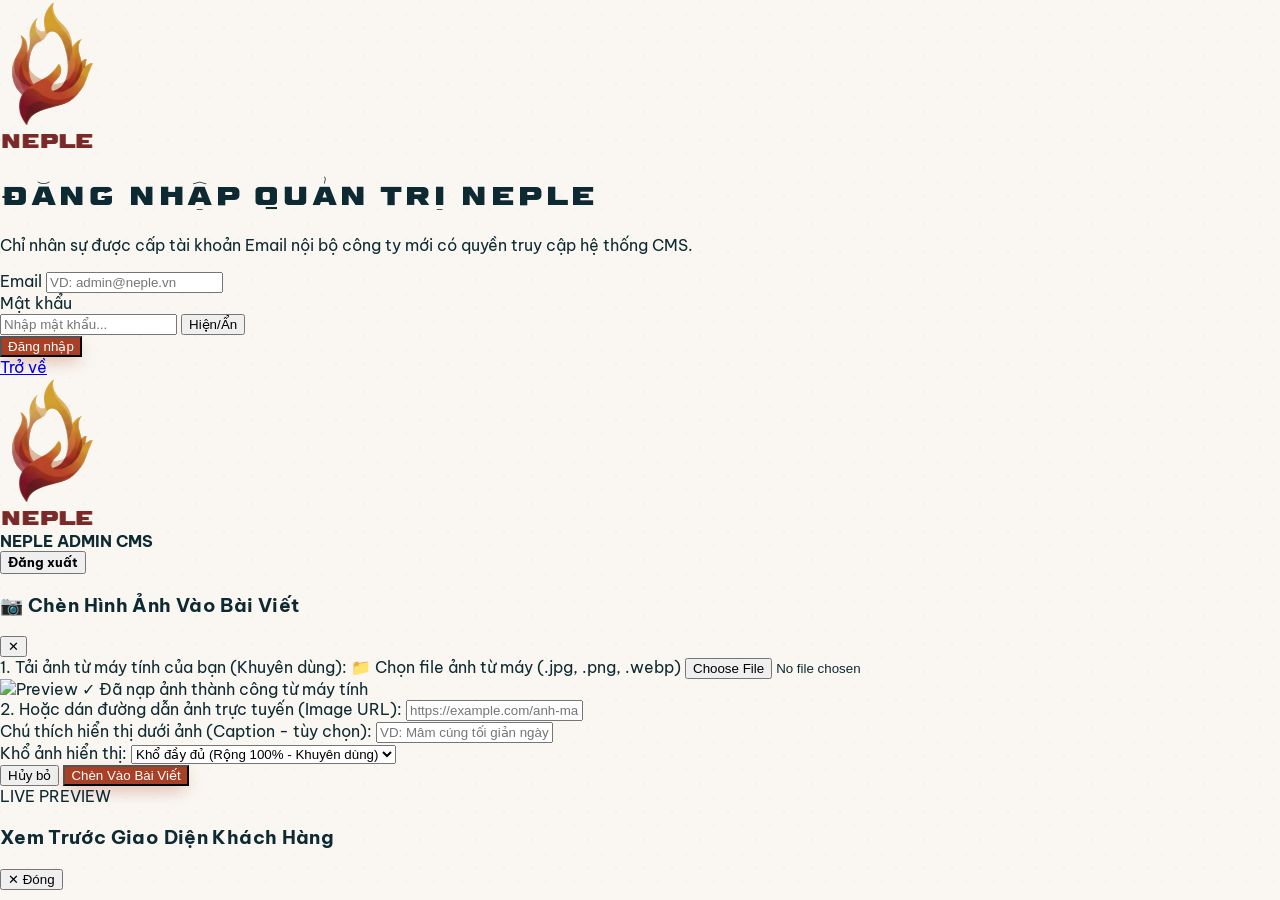
==== admin.html @ 3f1d99e1 "feat(blog): chuan hoa format 4 bai viet theo tai lieu PDF va them Rich Text Editor kem chen anh" ====
<!DOCTYPE html>
<html lang="vi">
<head>
  <meta charset="UTF-8" />
  <meta name="viewport" content="width=device-width, initial-scale=1.0" />
  <title>NEPLE Internal CMS — Cổng Quản Trị Nội Bộ (Chỉ Dành Cho Nhân Viên)</title>
  <meta name="robots" content="noindex, nofollow" />
  <link rel="icon" type="image/png" href="logo.png?v=2" />
  <script src="https://cdn.tailwindcss.com"></script>
  <link rel="stylesheet" href="styles.css" />
  <style>
    /* Cấu hình font Be Vietnam Bold cho toàn bộ nội dung khu vực kem quản trị */
    #admin-dashboard-screen,
    #admin-dashboard-screen main,
    #admin-dashboard-screen main *,
    #admin-dashboard-screen h1,
    #admin-dashboard-screen h2,
    #admin-dashboard-screen h3,
    #admin-dashboard-screen h4,
    #admin-dashboard-screen h5,
    #admin-dashboard-screen h6,
    #admin-dashboard-screen .font-display,
    #admin-dashboard-screen .paper-card h3,
    #admin-dashboard-screen .paper-card h4 {
      font-family: 'Be Vietnam Pro', -apple-system, BlinkMacSystemFont, sans-serif !important;
    }

    #admin-dashboard-screen h1,
    #admin-dashboard-screen h2,
    #admin-dashboard-screen h3,
    #admin-dashboard-screen h4,
    #admin-dashboard-screen .font-display,
    #admin-dashboard-screen .paper-card h3,
    #admin-dashboard-screen .paper-card h4,
    #admin-dashboard-screen .font-bold {
      font-weight: 700 !important;
    }

    /* Rich Text Editor Styling in Admin */
    #adm-blog-editor {
      min-height: 380px;
      max-height: 650px;
      overflow-y: auto;
      outline: none;
      font-family: 'Be Vietnam Pro', -apple-system, BlinkMacSystemFont, sans-serif !important;
      font-size: 15px;
      line-height: 1.8;
      color: #222222;
      background-color: #ffffff;
      padding: 1.25rem 1.5rem;
      border: 1.5px solid #ae9984;
      border-radius: 0.85rem;
      box-shadow: inset 0 2px 4px rgba(0,0,0,0.03);
    }
    #adm-blog-editor:focus {
      border-color: #0d2931;
      box-shadow: 0 0 0 3px rgba(13, 41, 49, 0.12);
    }
    #adm-blog-editor h2 {
      font-size: 1.35rem;
      font-weight: 700 !important;
      color: #0d2931;
      margin-top: 1.25rem;
      margin-bottom: 0.5rem;
    }
    #adm-blog-editor h3 {
      font-size: 1.18rem;
      font-weight: 700 !important;
      color: #0d2931;
      margin-top: 1.15rem;
      margin-bottom: 0.5rem;
    }
    #adm-blog-editor h4 {
      font-size: 1.05rem;
      font-weight: 700 !important;
      color: #691727;
      margin-top: 1rem;
      margin-bottom: 0.4rem;
    }
    #adm-blog-editor p {
      margin-bottom: 0.85rem;
    }
    #adm-blog-editor ul {
      list-style-type: disc;
      margin-left: 1.5rem;
      margin-bottom: 0.85rem;
    }
    #adm-blog-editor ol {
      list-style-type: decimal;
      margin-left: 1.5rem;
      margin-bottom: 0.85rem;
    }
    #adm-blog-editor blockquote {
      border-left: 4px solid #f0b45b;
      padding: 0.6rem 1rem;
      margin: 1rem 0;
      background: #fdfaf2;
      font-style: italic;
      color: #555;
    }
    #adm-blog-editor .nep-callout {
      background-color: #f4efe6;
      border-left: 5px solid #0d2931;
      padding: 1.15rem 1.35rem;
      border-radius: 0.85rem;
      margin: 1.25rem 0;
      box-shadow: 0 2px 8px rgba(13, 41, 49, 0.05);
    }
    #adm-blog-editor figure {
      margin: 1.25rem 0;
      text-align: center;
    }
    #adm-blog-editor figure img {
      border-radius: 0.75rem;
      max-width: 100%;
      margin: 0 auto;
      box-shadow: 0 4px 12px rgba(0,0,0,0.08);
    }
    #adm-blog-editor figcaption {
      font-size: 0.8rem;
      color: #666;
      margin-top: 0.4rem;
      font-style: italic;
    }
    .rte-btn {
      display: inline-flex;
      align-items: center;
      justify-content: center;
      padding: 0.35rem 0.6rem;
      font-size: 0.78rem;
      font-weight: 700;
      border-radius: 0.5rem;
      background-color: #f4efe6;
      color: #0d2931;
      border: 1px solid #d5c5b0;
      transition: all 0.15s ease;
      cursor: pointer;
      user-select: none;
    }
    .rte-btn:hover {
      background-color: #0d2931;
      color: #faf7f2;
      border-color: #0d2931;
    }
  </style>
</head>
<body class="min-h-screen flex flex-col bg-[#f4efe6] text-[#0d2931]">

  <!-- ==================================================================== -->
  <!-- SCREEN 1: INTERNAL COMPANY LOGIN GATE (Yêu cầu Email & Mật khẩu)     -->
  <!-- ==================================================================== -->
  <div id="admin-login-screen" class="min-h-screen flex items-center justify-center p-4 bg-gradient-to-br from-[#0d2931] via-[#123640] to-[#691727]">
    <div class="w-full max-w-md rounded-3xl bg-[#fffdf9] border-2 border-[#f0b45b] shadow-2xl p-6 sm:p-8">
      <div class="text-center mb-6">
        <img src="logo.png?v=2" alt="NEPLE Logo" class="h-16 w-auto mx-auto mb-3 object-contain drop-shadow" />
        <h1 style="font-family: 'Be Vietnam Pro', sans-serif; font-weight: 700;" class="text-2xl sm:text-3xl font-bold text-[#0d2931] mt-2">
          Đăng Nhập Quản Trị NEPLE
        </h1>
        <p class="text-xs text-[#0d2931]/70 mt-1">
          Chỉ nhân sự được cấp tài khoản Email nội bộ công ty mới có quyền truy cập hệ thống CMS.
        </p>
      </div>

      <form onsubmit="AdminPortal.handleLogin(event)" class="space-y-4">
        <div>
          <label class="block text-xs font-bold text-[#0d2931] mb-1">
            Email
          </label>
          <input
            type="email"
            id="login-email"
            required
            placeholder="VD: admin@neple.vn"
            class="w-full px-4 py-3 rounded-xl bg-white border border-[#ae9984] text-sm focus:outline-none focus:border-[#0d2931]"
          />
        </div>

        <div>
          <label class="block text-xs font-bold text-[#0d2931] mb-1">
            Mật khẩu
          </label>
          <div class="relative">
            <input
              type="password"
              id="login-password"
              required
              placeholder="Nhập mật khẩu..."
              class="w-full px-4 py-3 rounded-xl bg-white border border-[#ae9984] text-sm focus:outline-none focus:border-[#0d2931]"
            />
            <button type="button" onclick="AdminPortal.togglePasswordVisibility()"
              class="absolute right-3 top-1/2 -translate-y-1/2 text-xs text-[#72826f] font-semibold hover:text-[#0d2931]">
              Hiện/Ẩn
            </button>
          </div>
        </div>

        <div id="login-error-box" class="hidden p-3 rounded-xl bg-[#691727]/10 border border-[#691727] text-xs text-[#691727] font-semibold"></div>

        <button type="submit" class="w-full py-3.5 rounded-xl btn-terracotta font-bold text-sm shadow-lg">
          Đăng nhập
        </button>
      </form>

      <div class="mt-5 text-center">
        <a href="index.html" class="text-xs font-bold text-[#0d2931]/70 hover:text-[#a94025] underline">
          Trở về
        </a>
      </div>
    </div>
  </div>

  <!-- ==================================================================== -->
  <!-- SCREEN 2: AUTHENTICATED ADMIN DASHBOARD                              -->
  <!-- ==================================================================== -->
  <div id="admin-dashboard-screen" class="hidden flex-1 flex flex-col">
    <!-- Top Admin Bar -->
    <header class="sticky top-0 z-40 bg-[#0d2931] text-[#faf7f2] border-b-2 border-[#f0b45b] shadow-lg">
      <div class="w-full max-w-[1600px] mx-auto px-4 sm:px-6 py-2.5 flex items-center justify-between gap-4">
        <!-- Bên trái: Thông tin thương hiệu -->
        <div class="flex items-center gap-3 shrink-0">
          <img src="logo.png?v=2" alt="NEPLE Logo" class="h-9 sm:h-10 w-auto object-contain shrink-0" />
          <div>
            <div class="flex items-center gap-2">
              <span class="text-base sm:text-lg font-bold text-[#faf7f2] tracking-wide" style="font-family: 'Be Vietnam Pro', sans-serif;">NEPLE ADMIN CMS</span>
              <span id="current-staff-role-badge" class="px-2 py-0.5 rounded-full bg-[#f0b45b] text-[#0d2931] text-[10px] font-extrabold uppercase whitespace-nowrap"></span>
            </div>
            <div id="current-staff-email" class="text-[11px] text-[#faf7f2]/75 leading-tight"></div>
          </div>
        </div>

        <!-- Bên phải: Các thanh công cụ quản lý đồng bộ kích thước & Đăng xuất -->
        <div class="flex items-center gap-1.5 sm:gap-2 flex-nowrap overflow-x-auto no-scrollbar py-0.5 shrink-0">
          <nav id="admin-top-nav-mount" class="flex items-center gap-1.5 sm:gap-2 flex-nowrap"></nav>
          
          <button onclick="AdminPortal.logout()"
            class="h-9 px-3.5 inline-flex items-center justify-center rounded-lg bg-[#691727] hover:bg-[#871f33] border border-[#f0b45b]/40 text-[#faf7f2] text-xs font-bold transition shadow-sm whitespace-nowrap shrink-0">
            Đăng xuất
          </button>
        </div>
      </div>
    </header>

    <!-- Main Dashboard Container -->
    <main class="w-full max-w-[1600px] mx-auto px-4 sm:px-6 py-6 sm:py-8 flex-1">
      <div id="admin-cms-mount"></div>
    </main>
  </div>

  <!-- TOAST -->
  <div id="neple-toast" class="hidden fixed bottom-6 left-1/2 -translate-x-1/2 z-50 px-5 py-3 rounded-2xl bg-[#0d2931] text-[#f0b45b] border-2 border-[#f0b45b] shadow-2xl text-xs sm:text-sm font-bold flex items-center gap-2">
    <span id="neple-toast-text"></span>
  </div>

  <!-- MODAL: CHÈN ẢNH VÀO NỘI DUNG BÀI VIẾT BLOG -->
  <div id="adm-insert-image-modal" class="hidden fixed inset-0 z-50 flex items-center justify-center p-4 bg-black/60 backdrop-blur-sm">
    <div class="w-full max-w-lg rounded-3xl bg-[#fffdf9] border-2 border-[#0d2931] shadow-2xl p-6 sm:p-7 space-y-4">
      <div class="flex items-center justify-between pb-3 border-b border-[#ae9984]/40">
        <h3 class="font-bevietnam-bold text-lg font-bold text-[#0d2931] flex items-center gap-2">
          <span>📷 Chèn Hình Ảnh Vào Bài Viết</span>
        </h3>
        <button onclick="AdminPortal.closeInsertImageModal()" class="w-8 h-8 rounded-full bg-[#f4efe6] text-[#0d2931] font-bold hover:bg-[#691727] hover:text-white transition flex items-center justify-center">
          ✕
        </button>
      </div>

      <div class="space-y-4 text-xs sm:text-sm">
        <!-- Cách 1: Tải ảnh từ máy tính -->
        <div class="p-4 rounded-2xl bg-[#f4efe6] border border-[#ae9984]/60 space-y-2">
          <label class="block font-bold text-[#0d2931]">1. Tải ảnh từ máy tính của bạn (Khuyên dùng):</label>
          <label class="w-full py-2.5 px-4 rounded-xl bg-[#0d2931] text-[#f0b45b] font-bold text-xs flex items-center justify-center gap-2 cursor-pointer hover:bg-[#163d48] transition shadow-sm">
            <span>📁 Chọn file ảnh từ máy (.jpg, .png, .webp)</span>
            <input type="file" accept="image/*" class="hidden" onchange="AdminPortal.handleEditorImageFileUpload(event)" />
          </label>
          <div id="adm-img-file-preview" class="hidden pt-2 flex items-center gap-3">
            <img id="adm-img-preview-thumb" src="" alt="Preview" class="w-16 h-16 object-cover rounded-xl border border-[#ae9984]" />
            <span class="text-xs text-[#72826f] font-semibold">✓ Đã nạp ảnh thành công từ máy tính</span>
          </div>
        </div>

        <!-- Cách 2: Dán URL ảnh từ web -->
        <div>
          <label class="block font-bold text-[#0d2931] mb-1">2. Hoặc dán đường dẫn ảnh trực tuyến (Image URL):</label>
          <input type="text" id="adm-img-url-input" placeholder="https://example.com/anh-mam-co.jpg" class="w-full px-3 py-2 rounded-xl border border-[#ae9984] bg-white text-xs" />
        </div>

        <!-- Chú thích ảnh -->
        <div>
          <label class="block font-bold text-[#0d2931] mb-1">Chú thích hiển thị dưới ảnh (Caption - tùy chọn):</label>
          <input type="text" id="adm-img-caption-input" placeholder="VD: Mâm cúng tối giản ngày giáp Tết..." class="w-full px-3 py-2 rounded-xl border border-[#ae9984] bg-white text-xs" />
        </div>

        <!-- Kích thước hiển thị -->
        <div>
          <label class="block font-bold text-[#0d2931] mb-1">Khổ ảnh hiển thị:</label>
          <select id="adm-img-width-select" class="w-full px-3 py-2 rounded-xl border border-[#ae9984] bg-white text-xs font-semibold">
            <option value="full">Khổ đầy đủ (Rộng 100% - Khuyên dùng)</option>
            <option value="medium">Khổ vừa (Căn giữa 480px)</option>
          </select>
        </div>
      </div>

      <div class="pt-3 border-t border-[#ae9984]/40 flex items-center justify-end gap-2">
        <button type="button" onclick="AdminPortal.closeInsertImageModal()" class="px-4 py-2.5 rounded-xl bg-[#efe9e0] hover:bg-[#ae9984]/40 text-xs font-bold text-[#0d2931] transition">
          Hủy bỏ
        </button>
        <button type="button" onclick="AdminPortal.confirmInsertImage()" class="px-5 py-2.5 rounded-xl btn-terracotta text-xs font-bold shadow-md">
          Chèn Vào Bài Viết
        </button>
      </div>
    </div>
  </div>

  <!-- MODAL: XEM TRƯỚC BÀI VIẾT (LIVE PREVIEW) -->
  <div id="adm-blog-preview-modal" class="hidden fixed inset-0 z-50 flex items-center justify-center p-3 sm:p-6 bg-black/70 backdrop-blur-sm">
    <div class="w-full max-w-4xl max-h-[92vh] flex flex-col rounded-3xl bg-[#fffdf9] border-2 border-[#f0b45b] shadow-2xl overflow-hidden">
      <div class="p-4 sm:p-5 bg-[#0d2931] text-[#faf7f2] flex items-center justify-between gap-3 shrink-0">
        <div class="flex items-center gap-2">
          <span class="px-2.5 py-0.5 rounded-full bg-[#f0b45b] text-[#0d2931] text-[10px] font-black uppercase">LIVE PREVIEW</span>
          <h3 class="font-bevietnam-bold text-sm sm:text-base font-bold text-white">Xem Trước Giao Diện Khách Hàng</h3>
        </div>
        <button onclick="AdminPortal.closeBlogPreview()" class="px-3 py-1 rounded-lg bg-white/10 hover:bg-white/20 text-xs font-bold text-[#faf7f2] transition">
          ✕ Đóng
        </button>
      </div>
      <div id="adm-blog-preview-body" class="p-6 sm:p-10 overflow-y-auto flex-1 bg-[#fffdf9]"></div>
    </div>
  </div>

  <script src="data.js"></script>
  <script>
    const STAFF_STORAGE_KEY = 'neple_staff_accounts_v1';
    const SESSION_STORAGE_KEY = 'neple_admin_session_v1';
    const AUDIT_STORAGE_KEY = 'neple_admin_audit_v1';

    const DEFAULT_STAFF_ACCOUNTS = [
      {
        id: 'staff-1',
        name: 'Quản Trị Viên Cấp Cao (Owner)',
        email: 'admin@neple.vn',
        password: 'Neple@2026',
        role: 'SUPER_ADMIN',
        roleLabel: 'Super Admin (Toàn quyền)',
        allowedTabs: ['orders', 'products', 'blogs', 'settings', 'staff', 'optimize']
      },
      {
        id: 'staff-2',
        name: 'Chuyên Viên Vận Hành Đơn Hàng',
        email: 'vanhanh@neple.vn',
        password: 'Vanhanh@2026',
        role: 'OPERATIONS',
        roleLabel: 'Nhân viên Vận hành',
        allowedTabs: ['orders']
      },
      {
        id: 'staff-3',
        name: 'Biên Tập Viên Cẩm Nang SEO',
        email: 'content@neple.vn',
        password: 'Content@2026',
        role: 'CONTENT',
        roleLabel: 'Biên tập viên SEO',
        allowedTabs: ['blogs']
      }
    ];

    const AdminPortal = {
      state: {
        currentUser: null,
        activeTab: 'orders',
        editingProductId: null,
        editingBlogId: null,
        products: [],
        blogs: [],
        orders: [],
        settings: {},
        staffList: [],
        auditLogs: []
      },

      init() {
        this.loadData();
        window.addEventListener('storage', () => {
          this.loadData();
          if (this.state.currentUser) this.renderDashboard();
        });
        this.checkExistingSession();
        if (this.state.settings?.googleSheets?.syncUrl) {
          this.fetchOrdersFromGoogleSheets(true);
        }
      },

      loadData() {
        try {
          this.state.products = (JSON.parse(localStorage.getItem(NEPLE_STORAGE_KEYS.PRODUCTS)) || JSON.parse(JSON.stringify(DEFAULT_PRODUCTS))).map(p => ({ ...p, name: (p.name || '').replace(/^Pack\s+/i, '') }));
          const storedBlogs = JSON.parse(localStorage.getItem(NEPLE_STORAGE_KEYS.BLOGS));
          if (!storedBlogs || !Array.isArray(storedBlogs) || storedBlogs.length === 0 || !storedBlogs[0].contentHtml || storedBlogs.some(b => b.id === 'blog-cung-ong-tao-chung-cu')) {
            this.state.blogs = JSON.parse(JSON.stringify(DEFAULT_BLOGS));
            localStorage.setItem(NEPLE_STORAGE_KEYS.BLOGS, JSON.stringify(this.state.blogs));
          } else {
            this.state.blogs = storedBlogs;
          }
          this.state.orders = JSON.parse(localStorage.getItem(NEPLE_STORAGE_KEYS.ORDERS)) || JSON.parse(JSON.stringify(DEFAULT_ORDERS));
          const parsedSettings = JSON.parse(localStorage.getItem(NEPLE_STORAGE_KEYS.SETTINGS)) || {};
          this.state.settings = {
            ...DEFAULT_SETTINGS,
            ...parsedSettings,
            shipping: {
              ...DEFAULT_SETTINGS.shipping,
              ...(parsedSettings.shipping || {})
            },
            googleSheets: {
              ...DEFAULT_SETTINGS.googleSheets,
              ...(parsedSettings.googleSheets || {})
            }
          };
          if (this.state.settings.shipping.freeShipThreshold === 250000 || this.state.settings.shipping.freeShipThreshold === 180000) {
            this.state.settings.shipping.freeShipThreshold = 200000;
            this.saveAllToStorage();
          }
          this.state.staffList = (JSON.parse(localStorage.getItem(STAFF_STORAGE_KEY)) || JSON.parse(JSON.stringify(DEFAULT_STAFF_ACCOUNTS))).map(st => {
            if (st.role === 'SUPER_ADMIN' || (st.allowedTabs && st.allowedTabs.includes('settings'))) {
              if (!st.allowedTabs.includes('optimize')) st.allowedTabs.push('optimize');
            }
            return st;
          });
          this.state.auditLogs = JSON.parse(localStorage.getItem(AUDIT_STORAGE_KEY)) || [
            { time: new Date().toLocaleString('vi-VN'), actor: 'Hệ thống', action: 'Khởi tạo cổng quản trị nội bộ NEPLE' }
          ];
        } catch (e) {
          this.state.products = JSON.parse(JSON.stringify(DEFAULT_PRODUCTS));
          this.state.blogs = JSON.parse(JSON.stringify(DEFAULT_BLOGS));
          this.state.orders = JSON.parse(JSON.stringify(DEFAULT_ORDERS));
          this.state.settings = JSON.parse(JSON.stringify(DEFAULT_SETTINGS));
          this.state.staffList = JSON.parse(JSON.stringify(DEFAULT_STAFF_ACCOUNTS));
          this.state.auditLogs = [];
        }
      },

      saveAllToStorage() {
        localStorage.setItem(NEPLE_STORAGE_KEYS.PRODUCTS, JSON.stringify(this.state.products));
        localStorage.setItem(NEPLE_STORAGE_KEYS.BLOGS, JSON.stringify(this.state.blogs));
        localStorage.setItem(NEPLE_STORAGE_KEYS.ORDERS, JSON.stringify(this.state.orders));
        localStorage.setItem(NEPLE_STORAGE_KEYS.SETTINGS, JSON.stringify(this.state.settings));
        localStorage.setItem(STAFF_STORAGE_KEY, JSON.stringify(this.state.staffList));
      },

      logAudit(actionText) {
        const actor = this.state.currentUser ? `${this.state.currentUser.name} (${this.state.currentUser.email})` : 'Admin';
        this.state.auditLogs.unshift({
          time: new Date().toLocaleString('vi-VN'),
          actor,
          action: actionText
        });
        this.state.auditLogs = this.state.auditLogs.slice(0, 30);
        localStorage.setItem(AUDIT_STORAGE_KEY, JSON.stringify(this.state.auditLogs));
      },

      formatVND(amount) {
        return Number(amount || 0).toLocaleString('vi-VN') + 'đ';
      },

      fillDemoAccount(email, password) {
        document.getElementById('login-email').value = email;
        document.getElementById('login-password').value = password;
      },

      togglePasswordVisibility() {
        const inp = document.getElementById('login-password');
        if (inp) inp.type = inp.type === 'password' ? 'text' : 'password';
      },

      checkExistingSession() {
        const saved = sessionStorage.getItem(SESSION_STORAGE_KEY);
        if (saved) {
          try {
            const parsed = JSON.parse(saved);
            const matched = this.state.staffList.find(s => s.email.toLowerCase() === parsed.email.toLowerCase());
            if (matched) {
              if (matched.role === 'SUPER_ADMIN' || (matched.allowedTabs && matched.allowedTabs.includes('settings'))) {
                if (!matched.allowedTabs.includes('optimize')) matched.allowedTabs.push('optimize');
              }
              this.state.currentUser = matched;
              this.state.activeTab = matched.allowedTabs[0] || 'orders';
              this.showDashboardScreen();
              return;
            }
          } catch (e) {}
        }
        this.showLoginScreen();
      },

      handleLogin(e) {
        e.preventDefault();
        const email = document.getElementById('login-email').value.trim().toLowerCase();
        const password = document.getElementById('login-password').value;
        const errBox = document.getElementById('login-error-box');

        const staff = this.state.staffList.find(
          s => s.email.toLowerCase() === email && s.password === password
        );

        if (!staff) {
          errBox.textContent = '❌ Email công ty hoặc mật khẩu không chính xác! Vui lòng kiểm tra lại.';
          errBox.classList.remove('hidden');
          return;
        }

        errBox.classList.add('hidden');
        if (staff.role === 'SUPER_ADMIN' || (staff.allowedTabs && staff.allowedTabs.includes('settings'))) {
          if (!staff.allowedTabs.includes('optimize')) staff.allowedTabs.push('optimize');
        }
        this.state.currentUser = staff;
        this.state.activeTab = staff.allowedTabs[0] || 'orders';
        sessionStorage.setItem(SESSION_STORAGE_KEY, JSON.stringify({ email: staff.email }));
        this.logAudit('Đăng nhập vào hệ thống CMS');
        this.showDashboardScreen();
        this.showToast(`Xin chào ${staff.name}!`);
      },

      logout() {
        this.logAudit('Đăng xuất khỏi hệ thống');
        sessionStorage.removeItem(SESSION_STORAGE_KEY);
        this.state.currentUser = null;
        this.showLoginScreen();
      },

      showLoginScreen() {
        document.getElementById('admin-login-screen').classList.remove('hidden');
        document.getElementById('admin-dashboard-screen').classList.add('hidden');
      },

      showDashboardScreen() {
        document.getElementById('admin-login-screen').classList.add('hidden');
        document.getElementById('admin-dashboard-screen').classList.remove('hidden');
        document.getElementById('current-staff-role-badge').textContent = this.state.currentUser.roleLabel;
        document.getElementById('current-staff-email').textContent = `${this.state.currentUser.name} • ${this.state.currentUser.email}`;
        this.renderDashboard();
      },

      setTab(tabId) {
        if (!this.state.currentUser.allowedTabs.includes(tabId)) {
          this.showToast('Tài khoản của bạn không có quyền truy cập mục này!');
          return;
        }
        this.state.activeTab = tabId;
        this.renderDashboard();
      },

      renderDashboard() {
        const topNavMount = document.getElementById('admin-top-nav-mount');
        const cmsMount = document.getElementById('admin-cms-mount');
        if (!this.state.currentUser) return;

        if (this.state.currentUser.role === 'SUPER_ADMIN' || (this.state.currentUser.allowedTabs && this.state.currentUser.allowedTabs.includes('settings'))) {
          if (!this.state.currentUser.allowedTabs.includes('optimize')) {
            this.state.currentUser.allowedTabs.push('optimize');
          }
        }

        const allTabs = [
          { id: 'orders', label: 'Theo dõi đơn hàng' },
          { id: 'products', label: 'Quản lí danh mục sản phẩm' },
          { id: 'blogs', label: 'Quản lí nội dung Blog' },
          { id: 'settings', label: 'Cài đặt thanh toán' },
          { id: 'staff', label: 'Phân quyền' },
          { id: 'optimize', label: 'Tối ưu website' }
        ];

        const allowed = this.state.currentUser.allowedTabs || [];
        const visibleTabs = allTabs.filter(t => allowed.includes(t.id));

        if (topNavMount) {
          topNavMount.innerHTML = visibleTabs
            .map(
              t => `
            <button onclick="AdminPortal.setTab('${t.id}')"
              class="h-9 px-3 sm:px-3.5 inline-flex items-center justify-center rounded-lg text-xs font-bold whitespace-nowrap transition ${
                this.state.activeTab === t.id
                  ? 'bg-[#f0b45b] text-[#0d2931] shadow font-extrabold'
                  : 'bg-white/10 text-[#faf7f2] hover:bg-white/20'
              }">
              ${t.label}
            </button>
          `
            )
            .join('');
        }

        let bodyHTML = '';
        if (this.state.activeTab === 'orders') bodyHTML = this.renderOrdersTab();
        else if (this.state.activeTab === 'products') bodyHTML = this.renderProductsTab();
        else if (this.state.activeTab === 'blogs') bodyHTML = this.renderBlogsTab();
        else if (this.state.activeTab === 'settings') bodyHTML = this.renderSettingsTab();
        else if (this.state.activeTab === 'staff') bodyHTML = this.renderStaffTab();
        else if (this.state.activeTab === 'optimize') bodyHTML = this.renderOptimizeTab();

        if (cmsMount) cmsMount.innerHTML = bodyHTML;
      },

      renderOrdersTab() {
        const stages = ['Đã tiếp nhận', 'Đang đóng gói hộp lễ', 'Đang giao hàng', 'Hoàn thành'];
        const totalRevenue = this.state.orders.reduce((sum, o) => sum + Number(o.total || 0), 0);

        return `
          <div class="space-y-5">
            <div class="grid grid-cols-1 sm:grid-cols-3 gap-4">
              <div class="p-4 rounded-2xl paper-card">
                <span class="text-xs text-[#72826f] font-bold uppercase">Tổng số đơn hàng</span>
                <div class="text-2xl font-extrabold text-[#0d2931] mt-1">${this.state.orders.length} đơn</div>
              </div>
              <div class="p-4 rounded-2xl paper-card">
                <span class="text-xs text-[#72826f] font-bold uppercase">Doanh thu ghi nhận</span>
                <div class="text-2xl font-extrabold text-[#a94025] mt-1">${this.formatVND(totalRevenue)}</div>
              </div>
              <div class="p-4 rounded-2xl paper-card flex flex-col justify-between">
                <span class="text-xs text-[#72826f] font-bold uppercase">Xuất Dữ Liệu &amp; Đồng Bộ</span>
                <div class="flex flex-wrap gap-2 mt-2">
                  <button onclick="AdminPortal.exportOrdersCSV()" class="px-3 py-2 rounded-xl bg-[#0d2931] text-[#f0b45b] text-xs font-bold hover:bg-[#163d48] transition">
                    Xuất File Excel / CSV
                  </button>
                  <button onclick="AdminPortal.copyOrdersForGoogleSheets()" class="px-3 py-2 rounded-xl bg-[#72826f] text-white text-xs font-bold hover:bg-[#5b6a59] transition">
                    Copy Dán Google Sheets
                  </button>
                  <button onclick="AdminPortal.fetchOrdersFromGoogleSheets()" class="px-3 py-2 rounded-xl bg-[#0d2931] text-[#f0b45b] text-xs font-bold hover:bg-[#163d48] transition">
                    Đồng Bộ Google Sheets
                  </button>
                </div>
              </div>
            </div>

            <div class="overflow-x-auto rounded-2xl paper-card">
              <table class="w-full text-left border-collapse text-xs sm:text-sm">
                <thead>
                  <tr class="bg-[#0d2931] text-[#f0b45b]">
                    <th class="p-3.5">Mã Đơn</th>
                    <th class="p-3.5">Khách Hàng &amp; SĐT</th>
                    <th class="p-3.5">Gói Lễ Đặt Mua</th>
                    <th class="p-3.5">Tổng Tiền / Thanh Toán</th>
                    <th class="p-3.5">Trạng Thái Tiến Trình</th>
                  </tr>
                </thead>
                <tbody class="divide-y divide-[#ae9984]/30">
                  ${this.state.orders
                    .map(
                      o => `
                    <tr class="hover:bg-[#f4efe6]/70">
                      <td class="p-3.5 font-bold text-[#0d2931]">
                        ${o.id}
                        <div class="text-[11px] font-normal text-[#0d2931]/60">${o.createdAt}</div>
                      </td>
                      <td class="p-3.5">
                        <div class="font-bold text-[#0d2931]">${o.customerName}</div>
                        <div class="text-xs text-[#691727] font-semibold">${o.phone}</div>
                        <div class="text-xs text-[#0d2931]/70 max-w-xs truncate">${o.address}</div>
                      </td>
                      <td class="p-3.5">
                        ${(o.items || []).map(i => `<div>• ${i.name} (x${i.qty})</div>`).join('')}
                      </td>
                      <td class="p-3.5">
                        <div class="font-extrabold text-[#a94025]">${this.formatVND(o.total)}</div>
                        <div class="text-[11px] text-[#0d2931]/70">${o.paymentLabel}</div>
                        <div class="text-[11px] text-[#72826f] mt-0.5">
                          Ship: <strong>${o.shippingLabel || (o.shippingFee ? this.formatVND(o.shippingFee) : 'Miễn phí')}</strong>
                        </div>
                      </td>
                      <td class="p-3.5">
                        <select onchange="AdminPortal.updateOrderStatus('${o.id}', this.value)"
                          class="px-3 py-1.5 rounded-lg bg-white border border-[#ae9984] text-xs font-bold text-[#0d2931]">
                          ${stages
                            .map(st => `<option value="${st}" ${o.status === st ? 'selected' : ''}>${st}</option>`)
                            .join('')}
                        </select>
                      </td>
                    </tr>
                  `
                    )
                    .join('')}
                </tbody>
              </table>
            </div>
          </div>
        `;
      },

      updateOrderStatus(orderId, newStatus) {
        const order = this.state.orders.find(o => o.id === orderId);
        if (!order) return;
        order.status = newStatus;
        this.saveAllToStorage();
        this.logAudit(`Cập nhật trạng thái đơn ${orderId} sang "${newStatus}"`);
        this.showToast(`Đã cập nhật đơn ${orderId} → "${newStatus}"`);
        if (this.state.settings?.googleSheets?.syncUrl) {
          this.syncOrderStatusToGoogleSheets(orderId, newStatus);
        }
      },

      exportOrdersCSV() {
        const headers = ['Mã Đơn', 'Ngày Đặt', 'Họ Tên', 'Số Điện Thoại', 'Địa Chỉ', 'Sản Phẩm', 'Tiền Hàng', 'Phí Vận Chuyển', 'Tổng Tiền', 'Thanh Toán', 'Trạng Thái', 'Ghi Chú'];
        const rows = this.state.orders.map(o => [
          o.id,
          o.createdAt,
          `"${(o.customerName || '').replace(/"/g, '""')}"`,
          `'${o.phone}`,
          `"${(o.address || '').replace(/"/g, '""')}"`,
          `"${(o.items || []).map(i => `${i.name} (x${i.qty})`).join('; ')}"`,
          o.subtotal || o.total,
          `"${o.shippingLabel || (o.shippingFee ? o.shippingFee : '0')}"`,
          o.total,
          `"${o.paymentLabel}"`,
          `"${o.status}"`,
          `"${(o.note || '').replace(/"/g, '""')}"`
        ]);
        const csvContent = '\uFEFF' + [headers.join(','), ...rows.map(r => r.join(','))].join('\n');
        const blob = new Blob([csvContent], { type: 'text/csv;charset=utf-8;' });
        const a = document.createElement('a');
        a.href = URL.createObjectURL(blob);
        a.download = `NEPLE-Don-Hang-${new Date().toISOString().slice(0, 10)}.csv`;
        a.click();
        this.showToast('Đã xuất danh sách đơn hàng ra file Excel/CSV!');
      },

      copyOrdersForGoogleSheets() {
        const headers = ['Mã Đơn', 'Ngày Đặt', 'Họ Tên', 'Số Điện Thoại', 'Địa Chỉ', 'Sản Phẩm', 'Tiền Hàng', 'Phí Vận Chuyển', 'Tổng Tiền', 'Thanh Toán', 'Trạng Thái'];
        const rows = this.state.orders.map(o =>
          [
            o.id,
            o.createdAt,
            o.customerName,
            o.phone,
            o.address,
            (o.items || []).map(i => `${i.name} (x${i.qty})`).join('; '),
            o.subtotal || o.total,
            o.shippingLabel || (o.shippingFee ? o.shippingFee : '0'),
            o.total,
            o.paymentLabel,
            o.status
          ].join('\t')
        );
        navigator.clipboard?.writeText([headers.join('\t'), ...rows].join('\n'));
        this.showToast('Đã copy bảng! Bạn có thể bấm Ctrl+V trực tiếp vào Google Sheets.');
      },

      renderProductsTab() {
        const editingId = this.state.editingProductId || this.state.products[0]?.id;
        const p = this.state.products.find(item => item.id === editingId) || this.state.products[0];

        return `
          <div class="grid grid-cols-1 lg:grid-cols-12 gap-6">
            <div class="lg:col-span-4 space-y-2">
              <div class="text-xs font-bold uppercase tracking-wider text-[#72826f] mb-2">Chọn 1 trong 7 SKU để chỉnh sửa:</div>
              ${this.state.products
                .map(
                  prod => `
                <button onclick="AdminPortal.state.editingProductId='${prod.id}'; AdminPortal.renderDashboard();"
                  class="w-full text-left p-3.5 rounded-xl border transition flex items-center justify-between gap-2 ${
                    prod.id === p.id
                      ? 'bg-[#0d2931] text-[#f0b45b] border-[#0d2931] shadow'
                      : 'paper-card text-[#0d2931]'
                  }">
                  <div>
                    <div class="text-sm font-bold">${prod.name}</div>
                    <div class="text-[11px] opacity-80">${prod.sku} • ${prod.tierLabel}</div>
                  </div>
                  <div class="text-xs font-extrabold">${this.formatVND(prod.price)}</div>
                </button>
              `
                )
                .join('')}
            </div>

            <div class="lg:col-span-8 p-6 rounded-2xl paper-card">
              <h3 class="font-bevietnam-bold text-xl font-bold text-[#0d2931] mb-4">
                Chỉnh sửa gói lễ: ${p.name} (${p.sku})
              </h3>
              <form onsubmit="AdminPortal.saveProduct(event, '${p.id}')" class="space-y-4 text-xs sm:text-sm">
                <div class="grid grid-cols-1 sm:grid-cols-3 gap-3">
                  <div>
                    <label class="block font-bold mb-1">Tên gói lễ</label>
                    <input type="text" id="adm-prod-name" value="${p.name}" required class="w-full px-3 py-2 rounded-xl border border-[#ae9984] bg-white" />
                  </div>
                  <div>
                    <label class="block font-bold mb-1">Giá bán (VNĐ)</label>
                    <input type="number" id="adm-prod-price" value="${p.price}" required class="w-full px-3 py-2 rounded-xl border border-[#ae9984] bg-white font-bold text-[#a94025]" />
                  </div>
                  <div>
                    <label class="block font-bold mb-1">Giá gốc (VNĐ)</label>
                    <input type="number" id="adm-prod-orig" value="${p.originalPrice}" required class="w-full px-3 py-2 rounded-xl border border-[#ae9984] bg-white" />
                  </div>
                </div>

                <div class="grid grid-cols-1 sm:grid-cols-2 gap-3">
                  <div>
                    <label class="block font-bold mb-1">Tiêu đề phụ (Dịp lễ)</label>
                    <input type="text" id="adm-prod-sub" value="${p.subtitle}" class="w-full px-3 py-2 rounded-xl border border-[#ae9984] bg-white" />
                  </div>
                  <div>
                    <label class="block font-bold mb-1">Phần trăm giảm giá (%)</label>
                    <input type="number" id="adm-prod-disc" value="${p.discountPercent}" class="w-full px-3 py-2 rounded-xl border border-[#ae9984] bg-white" />
                  </div>
                </div>

                <div>
                  <label class="block font-bold mb-1">Mô tả ngắn</label>
                  <textarea id="adm-prod-desc" rows="2" class="w-full px-3 py-2 rounded-xl border border-[#ae9984] bg-white">${p.shortDesc}</textarea>
                </div>

                <div>
                  <label class="block font-bold mb-1">Danh sách vật phẩm bên trong hộp (Mỗi dòng 1 vật phẩm)</label>
                  <textarea id="adm-prod-items" rows="5" class="w-full px-3 py-2 rounded-xl border border-[#ae9984] bg-white">${(p.items || []).join('\n')}</textarea>
                </div>

                <div class="grid grid-cols-1 sm:grid-cols-2 gap-3">
                  <div>
                    <label class="block font-bold mb-1">1. Hình ảnh bên ngoài hộp (URL hoặc tải ảnh)</label>
                    <div class="flex gap-2">
                      <input type="text" id="adm-prod-img" value="${p.image || ''}" class="flex-1 px-3 py-2 rounded-xl border border-[#ae9984] bg-white text-xs" />
                      <label class="px-3 py-2 rounded-xl bg-[#0d2931] text-[#f0b45b] text-xs font-bold cursor-pointer shrink-0 text-center hover:bg-[#163d48] transition">
                        Tải ảnh ngoài
                        <input type="file" accept="image/*" class="hidden" onchange="AdminPortal.uploadProductImage(event, 'adm-prod-img')" />
                      </label>
                    </div>
                  </div>
                  <div>
                    <label class="block font-bold mb-1">2. Hình ảnh bên trong set lễ (URL hoặc tải ảnh)</label>
                    <div class="flex gap-2">
                      <input type="text" id="adm-prod-interior-img" value="${p.interiorImage || ''}" placeholder="Mặc định hiển thị ảnh minh họa bên trong set" class="flex-1 px-3 py-2 rounded-xl border border-[#ae9984] bg-white text-xs" />
                      <label class="px-3 py-2 rounded-xl bg-[#691727] text-[#f0b45b] text-xs font-bold cursor-pointer shrink-0 text-center hover:bg-[#871f33] transition">
                        Tải ảnh trong
                        <input type="file" accept="image/*" class="hidden" onchange="AdminPortal.uploadProductImage(event, 'adm-prod-interior-img')" />
                      </label>
                    </div>
                  </div>
                </div>

                <div class="pt-2 flex justify-end">
                  <button type="submit" class="px-6 py-3 rounded-xl btn-terracotta font-bold text-sm shadow-md">
                    Lưu &amp; Đồng Bộ Ra Trang Khách Hàng
                  </button>
                </div>
              </form>
            </div>
          </div>
        `;
      },

      uploadProductImage(event, inputId = 'adm-prod-img') {
        const file = event.target.files?.[0];
        if (!file) return;
        const reader = new FileReader();
        reader.onload = () => {
          const input = document.getElementById(inputId);
          if (input) input.value = reader.result;
          this.showToast('Đã nạp hình ảnh mới! Hãy bấm Lưu để áp dụng.');
        };
        reader.readAsDataURL(file);
      },

      uploadQrImage(event) {
        const file = event.target.files?.[0];
        if (!file) return;
        const reader = new FileReader();
        reader.onload = () => {
          const input = document.getElementById('adm-set-qr-image');
          if (input) input.value = reader.result;
          const preview = document.getElementById('adm-set-qr-preview');
          if (preview) preview.src = reader.result;
          this.showToast('Đã nạp hình ảnh mã QR thành công! Hãy bấm "Lưu Cài Đặt Hệ Thống" ở cuối trang.');
        };
        reader.readAsDataURL(file);
      },

      saveProduct(e, productId) {
        e.preventDefault();
        const prod = this.state.products.find(p => p.id === productId);
        if (!prod) return;

        prod.name = document.getElementById('adm-prod-name').value.trim();
        prod.price = Number(document.getElementById('adm-prod-price').value) || prod.price;
        prod.originalPrice = Number(document.getElementById('adm-prod-orig').value) || prod.price;
        prod.subtitle = document.getElementById('adm-prod-sub').value.trim();
        prod.discountPercent = Number(document.getElementById('adm-prod-disc').value) || 0;
        prod.shortDesc = document.getElementById('adm-prod-desc').value.trim();
        prod.image = document.getElementById('adm-prod-img').value.trim() || prod.image;
        prod.interiorImage = document.getElementById('adm-prod-interior-img')?.value.trim() || '';
        prod.items = document
          .getElementById('adm-prod-items')
          .value.split('\n')
          .map(s => s.trim())
          .filter(Boolean);

        this.saveAllToStorage();
        this.logAudit(`Cập nhật thông tin & giá SKU "${prod.name}" (${this.formatVND(prod.price)})`);
        this.renderDashboard();
        this.showToast(`Đã lưu cập nhật "${prod.name}" và đồng bộ sang trang Khách hàng!`);
      },

      renderBlogsTab() {
        const editingId = this.state.editingBlogId || this.state.blogs[0]?.id;
        const blog = this.state.blogs.find(b => b.id === editingId) || this.state.blogs[0];

        return `
          <div class="space-y-6">
            <!-- TOP BAR: THÔNG BÁO & NÚT TÁC VỤ NHANH -->
            <div class="flex flex-wrap items-center justify-between gap-3 p-4 sm:p-5 rounded-2xl paper-card border border-[#ae9984]/40">
              <div>
                <h4 class="font-bevietnam-bold text-base font-bold text-[#0d2931] flex items-center gap-2">
                  <span>📰 Quản Trị Cẩm Nang Tết &amp; Chuẩn Hóa Theo Tài Liệu PDF</span>
                </h4>
                <p class="text-xs text-[#0d2931]/75 mt-0.5">
                  Đầy đủ format chuẩn: Mã bài, Chủ đề, Pack liên kết, Slug /hoi-nha-nep/, Tiêu đề H1, Sapo, Trình soạn thảo Rich Text &amp; chèn ảnh trực quan.
                </p>
              </div>
              <div class="flex flex-wrap items-center gap-2">
                <button type="button" onclick="AdminPortal.loadDefaultPDFBlogs()" 
                  class="px-3.5 py-2 rounded-xl bg-[#0d2931] hover:bg-[#163d48] text-[#f0b45b] text-xs font-bold transition shadow-sm flex items-center gap-1.5">
                  <span>↻ Nạp lại 4 bài chuẩn từ PDF</span>
                </button>
                <button type="button" onclick="AdminPortal.createNewBlogPost()" 
                  class="px-4 py-2 rounded-xl btn-terracotta text-xs font-bold shadow-md flex items-center gap-1.5">
                  <span>+ Viết Bài Cẩm Nang Mới</span>
                </button>
              </div>
            </div>

            <div class="grid grid-cols-1 lg:grid-cols-12 gap-6">
              <!-- CỘT BÊN TRÁI: DANH SÁCH BÀI VIẾT (HIỂN THỊ ĐỦ THÔNG TIN FORMAT PDF) -->
              <div class="lg:col-span-4 space-y-3">
                <div class="flex items-center justify-between px-1">
                  <span class="text-xs font-bold uppercase tracking-wider text-[#72826f]">
                    Danh sách bài viết (${this.state.blogs.length})
                  </span>
                  <span class="text-[11px] text-[#0d2931]/60">Bấm bài để chỉnh sửa</span>
                </div>

                <div class="space-y-2.5 max-h-[850px] overflow-y-auto pr-1">
                  ${this.state.blogs
                    .map((b, idx) => {
                      const isSelected = b.id === blog?.id;
                      const displayCode = b.articleCode ? b.articleCode.split(':')[0] : `BÀI ${idx + 1}`;
                      return `
                        <div onclick="AdminPortal.selectBlogForEditing('${b.id}')"
                          class="p-4 rounded-2xl border cursor-pointer transition select-none ${
                            isSelected
                              ? 'bg-[#0d2931] text-[#faf7f2] border-[#0d2931] shadow-lg ring-2 ring-[#f0b45b]'
                              : 'paper-card text-[#0d2931] hover:border-[#ae9984] hover:shadow-md'
                          }">
                          <div class="flex items-center justify-between gap-2 mb-2">
                            <span class="px-2.5 py-0.5 rounded-full text-[10px] font-black uppercase tracking-wide ${
                              isSelected ? 'bg-[#f0b45b] text-[#0d2931]' : 'bg-[#691727] text-white'
                            }">
                              ${displayCode}
                            </span>
                            <span class="text-[11px] font-bold truncate ${
                              isSelected ? 'text-[#f0b45b]' : 'text-[#72826f]'
                            }">
                              ● ${b.category || 'Chưa phân loại'}
                            </span>
                          </div>

                          <div class="text-sm font-bold line-clamp-2 leading-snug ${isSelected ? 'text-white' : 'text-[#0d2931]'}">
                            ${b.title}
                          </div>

                          <div class="mt-2.5 pt-2 border-t text-[11px] flex items-center justify-between gap-2 ${
                            isSelected ? 'border-white/15 text-white/80' : 'border-[#ae9984]/30 text-[#0d2931]/70'
                          }">
                            <span class="truncate font-semibold">
                              📦 ${b.linkedPackName || 'Pack liên kết'}
                            </span>
                            <span class="text-[10px] font-mono shrink-0 opacity-80">
                              /hoi-nha-nep/...
                            </span>
                          </div>
                        </div>
                      `;
                    })
                    .join('')}
                </div>
              </div>

              <!-- CỘT BÊN PHẢI: TRANG CHỈNH SỬA THEO CHUẨN FORMAT TÀI LIỆU PDF -->
              <div class="lg:col-span-8 p-6 sm:p-7 rounded-2xl paper-card border border-[#ae9984]/40">
                ${
                  blog
                    ? `
                  <!-- Header của Form Chỉnh Sửa -->
                  <div class="flex flex-wrap items-center justify-between gap-3 pb-4 mb-5 border-b border-[#ae9984]/40">
                    <div>
                      <div class="flex items-center gap-2">
                        <span class="px-2.5 py-0.5 rounded-full bg-[#f0b45b] text-[#0d2931] text-[10px] font-extrabold uppercase">
                          ${blog.articleCode ? blog.articleCode.split(':')[0] : 'ĐANG CHỈNH SỬA'}
                        </span>
                        <h3 class="font-bevietnam-bold text-lg sm:text-xl font-bold text-[#0d2931]">
                          Biên Tập Nội Dung Cẩm Nang
                        </h3>
                      </div>
                      <p class="text-xs text-[#0d2931]/70 mt-0.5">
                        Tất cả các trường thông tin được đồng bộ chính xác với format tài liệu PDF của NEPLE.
                      </p>
                    </div>

                    <div class="flex items-center gap-2">
                      <button type="button" onclick="AdminPortal.openBlogPreview('${blog.id}')"
                        class="px-3.5 py-2 rounded-xl bg-[#0d2931] text-[#f0b45b] text-xs font-bold hover:bg-[#163d48] transition shadow-sm flex items-center gap-1.5">
                        <span>👁 Xem trước bài viết</span>
                      </button>
                      <button type="button" onclick="AdminPortal.deleteBlogPost('${blog.id}')"
                        class="px-3 py-2 rounded-xl bg-[#691727]/15 text-[#691727] text-xs font-bold hover:bg-[#691727] hover:text-white transition">
                        Xóa bài
                      </button>
                    </div>
                  </div>

                  <form onsubmit="AdminPortal.saveBlog(event, '${blog.id}')" class="space-y-5 text-xs sm:text-sm">
                    <!-- HÀNG 1: MÃ / TÊN BÀI & CHỦ ĐỀ (FORMAT PDF) -->
                    <div class="grid grid-cols-1 sm:grid-cols-2 gap-4">
                      <div>
                        <label class="block font-bold text-[#0d2931] mb-1">
                          Mã &amp; Tên bài (Ví dụ: BÀI 1: Bài trí góc an yên...)
                        </label>
                        <input type="text" id="adm-blog-code" value="${blog.articleCode || ''}" required 
                          placeholder="BÀI 1: Tên bài viết gợi nhớ..."
                          class="w-full px-3.5 py-2.5 rounded-xl border border-[#ae9984] bg-white font-bold text-[#0d2931] focus:outline-none focus:border-[#0d2931]" />
                      </div>

                      <div>
                        <label class="block font-bold text-[#0d2931] mb-1">
                          ● Chủ đề (Category)
                        </label>
                        <div class="relative">
                          <input type="text" id="adm-blog-cat" list="blog-cat-list" value="${blog.category || ''}" required
                            placeholder="Chọn hoặc nhập chủ đề..."
                            class="w-full px-3.5 py-2.5 rounded-xl border border-[#ae9984] bg-white font-bold text-[#0d2931] focus:outline-none focus:border-[#0d2931]" />
                          <datalist id="blog-cat-list">
                            <option value="Lối sống đô thị &amp; Không gian sống"></option>
                            <option value="Văn hóa gia đình &amp; Sự gắn kết"></option>
                            <option value="Tâm linh hiện đại &amp; Nghi lễ tối giản"></option>
                            <option value="Xu hướng bền vững &amp; Sống xanh"></option>
                            <option value="Hướng Dẫn Bày Lễ Tối Giản"></option>
                            <option value="Văn Khấn Hiện Đại"></option>
                          </datalist>
                        </div>
                      </div>
                    </div>

                    <!-- HÀNG 2: PACK LIÊN KẾT (FORMAT PDF) -->
                    <div class="grid grid-cols-1 sm:grid-cols-2 gap-4 p-3.5 rounded-2xl bg-[#f4efe6]/80 border border-[#ae9984]/50">
                      <div>
                        <label class="block font-bold text-[#0d2931] mb-1">
                          ● Pack liên kết (Chọn gói lễ gắn nút Mua ngay):
                        </label>
                        <select id="adm-blog-prod" onchange="AdminPortal.handleProductLinkChange(this)"
                          class="w-full px-3.5 py-2 rounded-xl border border-[#ae9984] bg-white font-semibold text-xs sm:text-sm text-[#0d2931]">
                          ${this.state.products
                            .map(
                              p =>
                                `<option value="${p.id}" ${blog.relatedProductId === p.id ? 'selected' : ''}>${p.name} (${this.formatVND(p.price)})</option>`
                            )
                            .join('')}
                        </select>
                      </div>

                      <div>
                        <label class="block font-bold text-[#0d2931] mb-1">
                          Tên hiển thị của Pack liên kết:
                        </label>
                        <input type="text" id="adm-blog-pack-name" value="${blog.linkedPackName || ''}" 
                          placeholder="VD: Tiễn Táo - Khởi Tâm An"
                          class="w-full px-3.5 py-2 rounded-xl border border-[#ae9984] bg-white font-bold text-[#a94025] text-xs sm:text-sm" />
                      </div>
                    </div>

                    <!-- HÀNG 3: ĐƯỜNG DẪN ĐỀ XUẤT (SLUG) (FORMAT PDF: /hoi-nha-nep/...) -->
                    <div>
                      <div class="flex items-center justify-between mb-1">
                        <label class="block font-bold text-[#0d2931]">
                          ● Đường dẫn đề xuất (Slug URL):
                        </label>
                        <button type="button" onclick="AdminPortal.generateSlugFromTitle()" 
                          class="text-xs text-[#a94025] hover:underline font-bold">
                          ⚡ Tự tạo Slug từ Tiêu đề H1
                        </button>
                      </div>
                      <div class="flex items-center rounded-xl border border-[#ae9984] bg-white overflow-hidden shadow-inner">
                        <span class="px-3 py-2.5 bg-[#efe9e0] text-[#0d2931] font-mono text-xs font-bold border-r border-[#ae9984] select-none">
                          /hoi-nha-nep/
                        </span>
                        <input type="text" id="adm-blog-slug" 
                          value="${(blog.slug || '').replace(/^\/?hoi-nha-nep\/?/, '')}" required 
                          placeholder="bai-tri-goc-an-yen-noi-phong-tro-do-thi"
                          class="flex-1 px-3 py-2 font-mono text-xs sm:text-sm bg-transparent text-[#0d2931] focus:outline-none" />
                      </div>
                    </div>

                    <!-- HÀNG 4: TIÊU ĐỀ (H1) -->
                    <div>
                      <label class="block font-bold text-[#0d2931] mb-1">
                        Tiêu đề bài viết (H1):
                      </label>
                      <input type="text" id="adm-blog-title" value="${blog.title}" required 
                        placeholder="Nhập tiêu đề H1 giàu cảm xúc, chuẩn SEO..."
                        class="w-full px-4 py-2.5 rounded-xl border border-[#ae9984] bg-white font-bevietnam-bold text-base sm:text-lg font-bold text-[#0d2931] focus:outline-none focus:border-[#0d2931]" />
                    </div>

                    <!-- HÀNG 5: SAPO (ĐOẠN MỞ ĐẦU) -->
                    <div>
                      <label class="block font-bold text-[#0d2931] mb-1">
                        Sapo (Đoạn mở đầu dẫn dắt bài viết):
                      </label>
                      <textarea id="adm-blog-excerpt" rows="3" required
                        placeholder="Đoạn văn ngắn dẫn dắt độc giả vào bài viết..."
                        class="w-full px-3.5 py-2.5 rounded-xl border border-[#ae9984] bg-white leading-relaxed text-xs sm:text-sm text-[#0d2931] focus:outline-none focus:border-[#0d2931]">${blog.excerpt || ''}</textarea>
                    </div>

                    <!-- HÀNG 6: ẢNH BÌA BÀI VIẾT (COVER IMAGE) -->
                    <div class="p-4 rounded-2xl bg-[#f4efe6] border border-[#ae9984]/60 space-y-3">
                      <div class="flex items-center justify-between">
                        <span class="font-bold text-[#0d2931] text-xs uppercase tracking-wide">
                          Ảnh bìa bài viết (Cover Image)
                        </span>
                        <span class="text-[11px] text-[#72826f]">Hỗ trợ tải từ máy tính hoặc dán link URL</span>
                      </div>

                      <div class="flex flex-col sm:flex-row gap-4 items-start sm:items-center">
                        <div class="w-32 h-20 rounded-xl overflow-hidden bg-white border border-[#ae9984] shrink-0 shadow-inner flex items-center justify-center">
                          <img id="adm-blog-cover-preview" src="${blog.coverImage || ''}" alt="Cover Preview" class="w-full h-full object-cover" onerror="this.src='logo.png?v=2'" />
                        </div>

                        <div class="flex-1 w-full space-y-2">
                          <input type="text" id="adm-blog-cover-input" value="${blog.coverImage || ''}"
                            placeholder="Dán link ảnh bìa (URL) hoặc tải ảnh bên dưới..."
                            oninput="document.getElementById('adm-blog-cover-preview').src = this.value"
                            class="w-full px-3 py-2 rounded-xl border border-[#ae9984] bg-white text-xs" />

                          <div class="flex flex-wrap gap-2">
                            <label class="px-3.5 py-2 rounded-xl bg-[#0d2931] text-[#f0b45b] text-xs font-bold cursor-pointer hover:bg-[#163d48] transition shadow-sm">
                              <span>📁 Tải ảnh từ máy tính</span>
                              <input type="file" accept="image/*" class="hidden" onchange="AdminPortal.handleCoverImageUpload(event)" />
                            </label>
                            <button type="button" onclick="AdminPortal.setDefaultCoverImage()"
                              class="px-3 py-2 rounded-xl bg-white border border-[#ae9984] text-xs font-bold text-[#0d2931] hover:bg-[#efe9e0] transition">
                              🖼 Dùng ảnh bìa hộp lễ mặc định
                            </button>
                          </div>
                        </div>
                      </div>
                    </div>

                    <!-- HÀNG 7: [TÍNH NĂNG MỚI] TRÌNH SOẠN THẢO VĂN BẢN PHONG PHÚ (RICH TEXT EDITOR) & CHÈN ẢNH -->
                    <div class="space-y-2">
                      <div class="flex flex-wrap items-center justify-between gap-2">
                        <label class="font-bold text-[#0d2931] flex items-center gap-2">
                          <span>📝 Nội Dung Bài Viết (Rich Text Editor)</span>
                          <span class="text-[11px] font-normal text-[#72826f]">(Hỗ trợ in đậm, in nghiêng, cỡ chữ, màu sắc, chèn ảnh, khối gợi ý)</span>
                        </label>
                        <div class="flex items-center gap-2">
                          <button type="button" id="adm-btn-toggle-html" onclick="AdminPortal.toggleHtmlSourceMode()"
                            class="px-2.5 py-1 rounded-lg bg-[#efe9e0] hover:bg-[#0d2931] hover:text-[#f0b45b] text-[11px] font-bold text-[#0d2931] transition">
                            &lt;/&gt; Xem Mã HTML
                          </button>
                        </div>
                      </div>

                      <!-- THANH CÔNG CỤ TOOLBAR SOẠN THẢO VĂN BẢN -->
                      <div class="p-2 rounded-t-xl bg-[#efe9e0] border-t border-l border-r border-[#ae9984] flex flex-wrap items-center gap-1.5 text-xs">
                        <!-- Chọn định dạng Heading / Paragraph -->
                        <select onchange="AdminPortal.formatBlock(this.value); this.selectedIndex=0;" class="px-2.5 py-1.5 rounded-lg bg-white border border-[#ae9984] text-xs font-bold text-[#0d2931] cursor-pointer" title="Định dạng đoạn">
                          <option value="">-- Kiểu văn bản --</option>
                          <option value="p">Đoạn văn (Normal P)</option>
                          <option value="h2">Tiêu đề lớn (H2)</option>
                          <option value="h3">Tiêu đề vừa (H3)</option>
                          <option value="h4">Tiêu đề nhỏ (H4)</option>
                          <option value="blockquote">Trích dẫn (Quote)</option>
                        </select>

                        <!-- Chọn cỡ chữ -->
                        <select onchange="AdminPortal.changeFontSize(this.value); this.selectedIndex=0;" class="px-2.5 py-1.5 rounded-lg bg-white border border-[#ae9984] text-xs font-bold text-[#0d2931] cursor-pointer" title="Cỡ chữ">
                          <option value="">-- Cỡ chữ --</option>
                          <option value="13px">13px (Chữ nhỏ)</option>
                          <option value="15px">15px (Chuẩn)</option>
                          <option value="18px">18px (Chữ vừa)</option>
                          <option value="22px">22px (Chữ to)</option>
                          <option value="26px">26px (Tiêu đề lớn)</option>
                        </select>

                        <div class="w-px h-5 bg-[#ae9984]/50 mx-0.5"></div>

                        <!-- Định dạng kiểu chữ: In đậm, In nghiêng, Gạch chân, Gạch ngang -->
                        <button type="button" onclick="AdminPortal.execEditorCmd('bold')" class="rte-btn font-extrabold" title="In đậm (Ctrl+B)">B</button>
                        <button type="button" onclick="AdminPortal.execEditorCmd('italic')" class="rte-btn italic font-serif" title="In nghiêng (Ctrl+I)">I</button>
                        <button type="button" onclick="AdminPortal.execEditorCmd('underline')" class="rte-btn underline" title="Gạch chân (Ctrl+U)">U</button>
                        <button type="button" onclick="AdminPortal.execEditorCmd('strikeThrough')" class="rte-btn line-through" title="Gạch ngang">S</button>

                        <div class="w-px h-5 bg-[#ae9984]/50 mx-0.5"></div>

                        <!-- Chọn màu chữ thương hiệu -->
                        <select onchange="AdminPortal.changeTextColor(this.value); this.selectedIndex=0;" class="px-2 py-1.5 rounded-lg bg-white border border-[#ae9984] text-xs font-bold text-[#0d2931] cursor-pointer" title="Màu chữ">
                          <option value="">🎨 Màu chữ</option>
                          <option value="#222222" style="color: #222222;">■ Đen xám (#222222)</option>
                          <option value="#691727" style="color: #691727;">■ Đỏ bầm NEPLE (#691727)</option>
                          <option value="#0d2931" style="color: #0d2931;">■ Xanh sẫm NEPLE (#0d2931)</option>
                          <option value="#f0b45b" style="color: #d18a1a;">■ Vàng cam NEPLE (#f0b45b)</option>
                          <option value="#a94025" style="color: #a94025;">■ Cam đất (#a94025)</option>
                          <option value="#72826f" style="color: #72826f;">■ Xanh rêu (#72826f)</option>
                        </select>

                        <div class="w-px h-5 bg-[#ae9984]/50 mx-0.5"></div>

                        <!-- Danh sách -->
                        <button type="button" onclick="AdminPortal.execEditorCmd('insertUnorderedList')" class="rte-btn" title="Danh sách gạch đầu dòng">• Danh sách</button>
                        <button type="button" onclick="AdminPortal.execEditorCmd('insertOrderedList')" class="rte-btn" title="Danh sách số thứ tự">1. Danh sách</button>

                        <div class="w-px h-5 bg-[#ae9984]/50 mx-0.5"></div>

                        <!-- Căn lề -->
                        <button type="button" onclick="AdminPortal.execEditorCmd('justifyLeft')" class="rte-btn" title="Căn trái">Trái</button>
                        <button type="button" onclick="AdminPortal.execEditorCmd('justifyCenter')" class="rte-btn" title="Căn giữa">Giữa</button>
                        <button type="button" onclick="AdminPortal.execEditorCmd('justifyRight')" class="rte-btn" title="Căn phải">Phải</button>

                        <div class="w-px h-5 bg-[#ae9984]/50 mx-0.5"></div>

                        <!-- Chèn liên kết -->
                        <button type="button" onclick="AdminPortal.insertLink()" class="rte-btn" title="Chèn liên kết link">🔗 Link</button>

                        <!-- [YÊU CẦU 2]: NÚT CHÈN ẢNH VÀO NỘI DUNG -->
                        <button type="button" onclick="AdminPortal.openInsertImageModal()" 
                          class="rte-btn bg-[#0d2931] text-[#f0b45b] border-[#0d2931] hover:bg-[#163d48] font-bold shadow-sm" title="Chèn ảnh từ máy tính hoặc link URL">
                          📷 + Chèn ảnh
                        </button>

                        <!-- [YÊU CẦU 1]: NÚT CHÈN KHUNG GỢI Ý TỪ HỘI NHÀ NẾP CHUẨN FORMAT PDF -->
                        <button type="button" onclick="AdminPortal.insertNepleCallout()" 
                          class="rte-btn bg-[#f0b45b]/30 text-[#0d2931] border-[#f0b45b] hover:bg-[#f0b45b] font-bold" title="Chèn khung 'Gợi ý từ Hội Nhà Nếp'">
                          ✨ + Khung "Gợi ý Hội Nhà Nếp"
                        </button>
                      </div>

                      <!-- VÙNG SOẠN THẢO CONTENTEDITABLE & MÃ NGUỒN HTML -->
                      <div id="adm-blog-editor" contenteditable="true" spellcheck="false" class="rounded-b-xl">
                        ${blog.contentHtml || (blog.sections ? blog.sections.map(s => `<h3>${s.heading}</h3><p>${s.content}</p>`).join('') : '<p>Bắt đầu nhập nội dung bài viết...</p>')}
                      </div>

                      <textarea id="adm-blog-html-source" class="hidden w-full h-[450px] p-4 font-mono text-xs bg-slate-900 text-amber-200 rounded-b-xl border border-[#ae9984] focus:outline-none leading-relaxed"></textarea>
                    </div>

                    <!-- HÀNG 8: BẢN VĂN KHẤN HIỆN ĐẠI ĐI KÈM (NẾU CÓ) -->
                    <details class="p-4 rounded-2xl bg-[#efe9e0]/80 border border-[#ae9984]/60 group">
                      <summary class="font-bold text-xs uppercase tracking-wide text-[#691727] cursor-pointer flex items-center justify-between select-none">
                        <span>🙏 Bản Văn Khấn Hiện Đại Đi Kèm (Tùy chọn)</span>
                        <span class="text-[11px] font-normal text-[#0d2931]/70 group-open:rotate-180 transition">▼ Mở rộng</span>
                      </summary>
                      <div class="mt-3 space-y-3 pt-3 border-t border-[#ae9984]/30">
                        <div>
                          <label class="block font-bold text-xs text-[#0d2931] mb-1">Tiêu đề bài văn khấn</label>
                          <input type="text" id="adm-blog-prayer-title" value="${blog.prayerTitle || ''}" 
                            placeholder="VD: Văn Khấn Táo Quân Đơn Giản Cho Người Trẻ"
                            class="w-full px-3 py-2 rounded-lg border border-[#ae9984] bg-white text-xs font-bold text-[#0d2931]" />
                        </div>
                        <div>
                          <label class="block font-bold text-xs text-[#0d2931] mb-1">Nội dung bài khấn</label>
                          <textarea id="adm-blog-prayer" rows="5" 
                            placeholder="Nhập toàn văn bài văn khấn..."
                            class="w-full px-3 py-2 rounded-lg border border-[#ae9984] bg-white font-sans text-xs leading-relaxed text-[#0d2931]">${blog.prayerText || ''}</textarea>
                        </div>
                      </div>
                    </details>

                    <!-- HÀNG 9: CẤU HÌNH SEO GOOGLE -->
                    <details class="p-4 rounded-2xl bg-[#f4efe6] border border-[#ae9984]/60 group">
                      <summary class="font-bold text-xs uppercase tracking-wide text-[#0d2931] cursor-pointer flex items-center justify-between select-none">
                        <span>🔍 Cấu Hình SEO Google (Meta Title, Description, Keywords)</span>
                        <span class="text-[11px] font-normal text-[#0d2931]/70 group-open:rotate-180 transition">▼ Mở rộng</span>
                      </summary>
                      <div class="mt-3 space-y-3 pt-3 border-t border-[#ae9984]/30">
                        <div>
                          <label class="block text-xs font-semibold mb-1">Meta Title</label>
                          <input type="text" id="adm-blog-mtitle" value="${blog.seo?.metaTitle || blog.title}" class="w-full px-3 py-2 rounded-lg border border-[#ae9984] bg-white text-xs" />
                        </div>
                        <div>
                          <label class="block text-xs font-semibold mb-1">Meta Description</label>
                          <textarea id="adm-blog-mdesc" rows="2" class="w-full px-3 py-2 rounded-lg border border-[#ae9984] bg-white text-xs leading-relaxed">${blog.seo?.metaDescription || blog.excerpt || ''}</textarea>
                        </div>
                        <div>
                          <label class="block text-xs font-semibold mb-1">Từ khóa SEO (Keywords, phân cách bằng dấu phẩy)</label>
                          <input type="text" id="adm-blog-mkey" value="${blog.seo?.keywords || ''}" class="w-full px-3 py-2 rounded-lg border border-[#ae9984] bg-white text-xs" />
                        </div>
                      </div>
                    </details>

                    <!-- CHÂN FORM: NÚT LƯU & XEM TRƯỚC -->
                    <div class="pt-4 border-t border-[#ae9984]/40 flex flex-wrap items-center justify-between gap-3">
                      <button type="button" onclick="AdminPortal.openBlogPreview('${blog.id}')"
                        class="px-4 py-3 rounded-xl bg-[#0d2931] text-[#f0b45b] font-bold text-xs sm:text-sm hover:bg-[#163d48] transition shadow-sm flex items-center gap-2">
                        <span>👁 Xem trước bài viết</span>
                      </button>

                      <button type="submit" class="px-7 py-3 rounded-xl btn-terracotta font-bold text-sm shadow-lg flex items-center gap-2">
                        <span>💾 Lưu Bài Viết &amp; Đồng Bộ Ra Trang Khách</span>
                      </button>
                    </div>
                  </form>
                `
                    : '<div class="p-8 text-center text-[#0d2931]/60">Vui lòng chọn hoặc tạo mới một bài viết cẩm nang.</div>'
                }
              </div>
            </div>
          </div>
        `;
      },

      selectBlogForEditing(blogId) {
        this.state.editingBlogId = blogId;
        this.renderDashboard();
      },

      handleProductLinkChange(selectEl) {
        const selectedProd = this.state.products.find(p => p.id === selectEl.value);
        if (selectedProd) {
          const packInput = document.getElementById('adm-blog-pack-name');
          if (packInput) packInput.value = selectedProd.name;
        }
      },

      execEditorCmd(cmd, value = null) {
        const editor = document.getElementById('adm-blog-editor');
        if (!editor) return;
        editor.focus();
        document.execCommand(cmd, false, value);
      },

      formatBlock(tag) {
        if (!tag) return;
        const editor = document.getElementById('adm-blog-editor');
        if (!editor) return;
        editor.focus();
        document.execCommand('formatBlock', false, tag);
      },

      changeFontSize(sizePx) {
        if (!sizePx) return;
        const editor = document.getElementById('adm-blog-editor');
        if (!editor) return;
        editor.focus();
        const sel = window.getSelection();
        if (!sel || sel.rangeCount === 0 || sel.isCollapsed) {
          return;
        }
        const range = sel.getRangeAt(0);
        const span = document.createElement('span');
        span.style.fontSize = sizePx;
        span.appendChild(range.extractContents());
        range.insertNode(span);
        sel.removeAllRanges();
        const newRange = document.createRange();
        newRange.selectNodeContents(span);
        sel.addRange(newRange);
      },

      changeTextColor(colorHex) {
        if (!colorHex) return;
        const editor = document.getElementById('adm-blog-editor');
        if (!editor) return;
        editor.focus();
        document.execCommand('foreColor', false, colorHex);
      },

      insertLink() {
        const url = prompt('Nhập địa chỉ URL cần liên kết:', 'https://');
        if (url && url.trim() && url !== 'https://') {
          this.execEditorCmd('createLink', url.trim());
        }
      },

      insertNepleCallout() {
        const editor = document.getElementById('adm-blog-editor');
        if (!editor) return;
        editor.focus();
        const calloutHtml = `
          <div class="nep-callout" style="margin: 1.5rem 0; padding: 1.25rem 1.5rem; border-radius: 1rem; background-color: #f4efe6; border-left: 5px solid #0d2931; box-shadow: 0 2px 8px rgba(13,41,49,0.06);">
            <div style="font-weight: 700; color: #0d2931; margin-bottom: 0.5rem; font-size: 0.95rem; display: flex; align-items: center; gap: 0.5rem;">
              <span>💡 Gợi ý từ Hội Nhà Nếp:</span>
            </div>
            <p style="margin: 0; color: #333333; font-size: 0.9rem; line-height: 1.65;">
              Nhập lời khuyên, mẹo nhỏ bài trí không gian hoặc gợi ý chọn hộp lễ tại đây...
            </p>
          </div>
          <p><br></p>
        `;
        document.execCommand('insertHTML', false, calloutHtml);
      },

      openInsertImageModal() {
        const sel = window.getSelection();
        if (sel && sel.rangeCount > 0) {
          this._savedEditorRange = sel.getRangeAt(0).cloneRange();
        }
        const modal = document.getElementById('adm-insert-image-modal');
        if (modal) modal.classList.remove('hidden');
      },

      closeInsertImageModal() {
        const modal = document.getElementById('adm-insert-image-modal');
        if (modal) modal.classList.add('hidden');
      },

      handleEditorImageFileUpload(event) {
        const file = event.target.files?.[0];
        if (!file) return;
        const reader = new FileReader();
        reader.onload = () => {
          const urlInput = document.getElementById('adm-img-url-input');
          const previewBox = document.getElementById('adm-img-file-preview');
          const previewThumb = document.getElementById('adm-img-preview-thumb');
          if (urlInput) urlInput.value = reader.result;
          if (previewBox && previewThumb) {
            previewThumb.src = reader.result;
            previewBox.classList.remove('hidden');
          }
          this.showToast('Đã nạp file ảnh thành công!');
        };
        reader.readAsDataURL(file);
      },

      confirmInsertImage() {
        const url = document.getElementById('adm-img-url-input')?.value.trim();
        const caption = document.getElementById('adm-img-caption-input')?.value.trim();
        const widthMode = document.getElementById('adm-img-width-select')?.value || 'full';

        if (!url) {
          alert('Vui lòng chọn file ảnh từ máy tính hoặc dán đường dẫn ảnh (URL)!');
          return;
        }

        const widthStyle = widthMode === 'full' ? 'width: 100%; max-width: 720px;' : 'max-width: 480px;';
        const figureHtml = `
          <figure style="margin: 1.5rem auto; text-align: center; max-width: 100%;">
            <img src="${url}" alt="${caption || 'Hình ảnh bài viết NEPLE'}" style="${widthStyle} height: auto; border-radius: 0.85rem; box-shadow: 0 4px 15px rgba(0,0,0,0.1); margin: 0 auto; display: block;" />
            ${caption ? `<figcaption style="font-size: 0.82rem; color: #72826f; margin-top: 0.5rem; font-style: italic; line-height: 1.4;">${caption}</figcaption>` : ''}
          </figure>
          <p><br></p>
        `;

        this.closeInsertImageModal();
        const editor = document.getElementById('adm-blog-editor');
        if (editor) {
          editor.focus();
          if (this._savedEditorRange) {
            const sel = window.getSelection();
            sel.removeAllRanges();
            sel.addRange(this._savedEditorRange);
          }
          document.execCommand('insertHTML', false, figureHtml);
        }

        // Reset modal inputs
        if (document.getElementById('adm-img-url-input')) document.getElementById('adm-img-url-input').value = '';
        if (document.getElementById('adm-img-caption-input')) document.getElementById('adm-img-caption-input').value = '';
        if (document.getElementById('adm-img-file-preview')) document.getElementById('adm-img-file-preview').classList.add('hidden');
        this.showToast('Đã chèn ảnh vào nội dung bài viết!');
      },

      handleCoverImageUpload(event) {
        const file = event.target.files?.[0];
        if (!file) return;
        const reader = new FileReader();
        reader.onload = () => {
          const input = document.getElementById('adm-blog-cover-input');
          const preview = document.getElementById('adm-blog-cover-preview');
          if (input) input.value = reader.result;
          if (preview) preview.src = reader.result;
          this.showToast('Đã nạp ảnh bìa bài viết mới!');
        };
        reader.readAsDataURL(file);
      },

      setDefaultCoverImage() {
        const input = document.getElementById('adm-blog-cover-input');
        const preview = document.getElementById('adm-blog-cover-preview');
        const defaultImg = generatePackagingSVG('single', 'CẨM NANG NẾP LỄ', 'NEPLE Gifting', '#0d2931', 'CẨM NANG TẾT', ['Nếp Lễ']);
        if (input) input.value = defaultImg;
        if (preview) preview.src = defaultImg;
        this.showToast('Đã đặt lại ảnh bìa bao bì mặc định!');
      },

      toggleHtmlSourceMode() {
        const editor = document.getElementById('adm-blog-editor');
        const source = document.getElementById('adm-blog-html-source');
        const btn = document.getElementById('adm-btn-toggle-html');
        if (!editor || !source) return;

        if (source.classList.contains('hidden')) {
          source.value = editor.innerHTML;
          editor.classList.add('hidden');
          source.classList.remove('hidden');
          if (btn) btn.innerHTML = '📝 Chuyển Trực Quan';
        } else {
          editor.innerHTML = source.value;
          source.classList.add('hidden');
          editor.classList.remove('hidden');
          if (btn) btn.innerHTML = '&lt;/&gt; Xem Mã HTML';
        }
      },

      generateSlugFromTitle() {
        const title = document.getElementById('adm-blog-title')?.value || '';
        if (!title) return;
        const slug = title
          .toLowerCase()
          .normalize('NFD')
          .replace(/[\u0300-\u036f]/g, '')
          .replace(/[đĐ]/g, 'd')
          .replace(/[^a-z0-9\s-]/g, '')
          .trim()
          .replace(/\s+/g, '-');
        const slugInput = document.getElementById('adm-blog-slug');
        if (slugInput) slugInput.value = slug;
        this.showToast('Đã tự động tạo Slug từ Tiêu đề H1!');
      },

      openBlogPreview(blogId) {
        const blog = this.state.blogs.find(b => b.id === blogId) || this.state.blogs[0];
        if (!blog) return;

        const currentTitle = document.getElementById('adm-blog-title')?.value || blog.title;
        const currentCategory = document.getElementById('adm-blog-cat')?.value || blog.category;
        const currentExcerpt = document.getElementById('adm-blog-excerpt')?.value || blog.excerpt;
        const currentCover = document.getElementById('adm-blog-cover-input')?.value || blog.coverImage;
        const currentPackName = document.getElementById('adm-blog-pack-name')?.value || blog.linkedPackName;
        const currentPrayerTitle = document.getElementById('adm-blog-prayer-title')?.value || blog.prayerTitle;
        const currentPrayer = document.getElementById('adm-blog-prayer')?.value || blog.prayerText;

        let currentHtml = blog.contentHtml;
        const editor = document.getElementById('adm-blog-editor');
        const source = document.getElementById('adm-blog-html-source');
        if (source && !source.classList.contains('hidden')) {
          currentHtml = source.value;
        } else if (editor) {
          currentHtml = editor.innerHTML;
        }

        const modal = document.getElementById('adm-blog-preview-modal');
        const body = document.getElementById('adm-blog-preview-body');
        if (!modal || !body) return;

        body.innerHTML = `
          <div class="space-y-6 text-[#0d2931]">
            <div class="flex flex-wrap items-center justify-between gap-3 pb-3 border-b border-[#ae9984]/30">
              <div class="flex items-center gap-2">
                <span class="px-3 py-1 rounded-full bg-[#0d2931] text-[#f0b45b] text-xs font-bold">${currentCategory}</span>
                ${currentPackName ? `<span class="px-3 py-1 rounded-full bg-[#f0b45b]/30 text-[#0d2931] text-xs font-bold">📦 ${currentPackName}</span>` : ''}
              </div>
              <span class="text-xs text-[#0d2931]/60">📅 ${blog.publishedAt} • ⏱ ${blog.readTime || '4 phút đọc'}</span>
            </div>

            <h1 class="font-bevietnam-bold text-2xl sm:text-3xl font-extrabold text-[#0d2931] leading-tight">
              ${currentTitle}
            </h1>

            <div class="p-4 rounded-xl bg-[#f4efe6] border-l-4 border-[#691727] text-sm text-[#691727] font-semibold leading-relaxed">
              ${currentExcerpt}
            </div>

            ${
              currentCover
                ? `<div class="rounded-2xl overflow-hidden shadow-md max-h-[400px]">
                     <img src="${currentCover}" alt="Cover" class="w-full h-full object-cover" />
                   </div>`
                : ''
            }

            <div class="blog-rich-content text-sm sm:text-base leading-relaxed text-[#222222]">
              ${currentHtml || ''}
            </div>

            ${
              currentPrayer
                ? `
              <div class="p-6 rounded-2xl bg-[#efe9e0] border border-[#ae9984] space-y-2">
                <h4 class="font-bold text-[#691727] text-base">🙏 ${currentPrayerTitle || 'Bản Văn Khấn Đi Kèm'}</h4>
                <pre class="whitespace-pre-wrap font-sans text-xs sm:text-sm text-[#0d2931] leading-relaxed">${currentPrayer}</pre>
              </div>
            `
                : ''
            }
          </div>
        `;
        modal.classList.remove('hidden');
      },

      closeBlogPreview() {
        const modal = document.getElementById('adm-blog-preview-modal');
        if (modal) modal.classList.add('hidden');
      },

      loadDefaultPDFBlogs() {
        if (!confirm('Khôi phục lại toàn bộ 4 bài viết chuẩn từ tài liệu PDF? Mọi sửa đổi trước đó sẽ được làm mới.')) return;
        this.state.blogs = JSON.parse(JSON.stringify(DEFAULT_BLOGS));
        this.state.editingBlogId = this.state.blogs[0].id;
        this.saveAllToStorage();
        this.logAudit('Nạp lại 4 bài viết chuẩn từ tài liệu PDF');
        this.renderDashboard();
        this.showToast('Đã nạp lại 4 bài viết chuẩn từ tài liệu PDF thành công!');
      },

      createNewBlogPost() {
        const newNum = this.state.blogs.length + 1;
        const newId = 'blog-' + Date.now();
        const newBlog = {
          id: newId,
          articleCode: `BÀI ${newNum}: Bài viết cẩm nang mới`,
          slug: 'bai-viet-cam-nang-moi-' + Date.now(),
          title: 'Tiêu đề bài viết cẩm nang Nếp Lễ mới',
          category: 'Lối sống đô thị & Không gian sống',
          linkedPackName: 'Tiễn Táo - Khởi Tâm An',
          relatedProductId: 'pack-tien-tao',
          readTime: '4 phút đọc',
          publishedAt: new Date().toISOString().slice(0, 10),
          author: this.state.currentUser ? this.state.currentUser.name : 'Ban Biên Tập NEPLE',
          excerpt: 'Sapo mở đầu giới thiệu bài viết cẩm nang Tết ấm áp, tinh gọn cho người trẻ.',
          coverImage: generatePackagingSVG('single', 'CẨM NANG NẾP LỄ', 'Bài viết mới', '#0d2931', 'CẨM NANG', ['Nếp Lễ']),
          contentHtml: `
            <h3>1. Đặt vấn đề và cảm hứng nếp xưa</h3>
            <p>Nội dung đoạn mở đầu giới thiệu về chủ đề...</p>
            <div class="nep-callout" style="margin: 1.5rem 0; padding: 1.25rem 1.5rem; border-radius: 1rem; background-color: #f4efe6; border-left: 5px solid #0d2931; box-shadow: 0 2px 8px rgba(13,41,49,0.06);">
              <div style="font-weight: 700; color: #0d2931; margin-bottom: 0.5rem; font-size: 0.95rem; display: flex; align-items: center; gap: 0.5rem;">
                <span>💡 Gợi ý từ Hội Nhà Nếp:</span>
              </div>
              <p style="margin: 0; color: #333333; font-size: 0.9rem; line-height: 1.65;">
                Gợi ý giải pháp hoặc mẹo nhỏ dành cho độc giả...
              </p>
            </div>
            <p>Nội dung phần kết luận và hướng dẫn thực hành...</p>
          `,
          prayerTitle: 'Văn Khấn Tham Khảo',
          prayerText: '',
          seo: {
            metaTitle: 'Tiêu đề bài viết cẩm nang Nếp Lễ mới | NEPLE',
            metaDescription: 'Sapo mở đầu giới thiệu bài viết cẩm nang Tết ấm áp, tinh gọn cho người trẻ.',
            keywords: 'nếp lễ, cẩm nang tết, tết tối giản'
          }
        };
        this.state.blogs.unshift(newBlog);
        this.state.editingBlogId = newId;
        this.saveAllToStorage();
        this.logAudit(`Tạo bài viết Blog mới "${newBlog.title}"`);
        this.renderDashboard();
        this.showToast('Đã tạo bài viết mới! Hãy biên tập nội dung bên phải.');
      },

      saveBlog(e, blogId) {
        e.preventDefault();
        const blog = this.state.blogs.find(b => b.id === blogId);
        if (!blog) return;

        blog.articleCode = document.getElementById('adm-blog-code')?.value.trim() || blog.articleCode || 'BÀI MỚI';
        blog.title = document.getElementById('adm-blog-title').value.trim();
        blog.category = document.getElementById('adm-blog-cat').value.trim();
        blog.linkedPackName = document.getElementById('adm-blog-pack-name')?.value.trim() || '';
        blog.relatedProductId = document.getElementById('adm-blog-prod').value;
        blog.slug = document.getElementById('adm-blog-slug').value.trim().replace(/^\/+/, '');
        blog.excerpt = document.getElementById('adm-blog-excerpt').value.trim();
        blog.coverImage = document.getElementById('adm-blog-cover-input')?.value.trim() || blog.coverImage;

        // Lưu nội dung từ Editor trực quan hoặc ô mã nguồn HTML
        const editor = document.getElementById('adm-blog-editor');
        const source = document.getElementById('adm-blog-html-source');
        if (source && !source.classList.contains('hidden')) {
          blog.contentHtml = source.value;
        } else if (editor) {
          blog.contentHtml = editor.innerHTML;
        }

        // Văn khấn đi kèm
        blog.prayerTitle = document.getElementById('adm-blog-prayer-title')?.value.trim() || '';
        blog.prayerText = document.getElementById('adm-blog-prayer')?.value.trim() || '';

        // Cấu hình SEO
        blog.seo = {
          metaTitle: document.getElementById('adm-blog-mtitle')?.value.trim() || blog.title,
          metaDescription: document.getElementById('adm-blog-mdesc')?.value.trim() || blog.excerpt,
          keywords: document.getElementById('adm-blog-mkey')?.value.trim() || ''
        };

        this.saveAllToStorage();
        this.logAudit(`Cập nhật bài viết Blog "${blog.title}"`);
        this.renderDashboard();
        this.showToast('Đã lưu bài viết và đồng bộ ra trang Khách hàng thành công!');
      },

      deleteBlogPost(blogId) {
        if (this.state.blogs.length <= 1) {
          this.showToast('Cần giữ lại ít nhất 1 bài viết cẩm nang!');
          return;
        }
        if (!confirm('Bạn có chắc muốn xóa bài viết này?')) return;
        this.state.blogs = this.state.blogs.filter(b => b.id !== blogId);
        this.state.editingBlogId = this.state.blogs[0]?.id || null;
        this.saveAllToStorage();
        this.logAudit(`Xóa bài viết ID ${blogId}`);
        this.renderDashboard();
        this.showToast('Đã xóa bài viết.');
      },

      renderSettingsTab() {
        const s = this.state.settings;
        return `
          <form onsubmit="AdminPortal.saveSettings(event)" class="grid grid-cols-1 lg:grid-cols-2 gap-6 text-xs sm:text-sm">
            <div class="p-6 rounded-2xl paper-card space-y-4">
              <h3 class="font-bevietnam-bold text-xl font-bold text-[#0d2931]">1. Cấu Hình Tài Khoản VietQR &amp; Ví MoMo</h3>
              <div class="grid grid-cols-1 sm:grid-cols-2 gap-3">
                <div>
                  <label class="block font-bold mb-1">Mã Ngân hàng Napas (MB, VCB, TCB...)</label>
                  <input type="text" id="adm-set-bankid" value="${s.bankId}" class="w-full px-3 py-2 rounded-xl border border-[#ae9984] bg-white" />
                </div>
                <div>
                  <label class="block font-bold mb-1">Tên hiển thị Ngân hàng</label>
                  <input type="text" id="adm-set-bankname" value="${s.bankName}" class="w-full px-3 py-2 rounded-xl border border-[#ae9984] bg-white" />
                </div>
              </div>
              <div class="grid grid-cols-1 sm:grid-cols-2 gap-3">
                <div>
                  <label class="block font-bold mb-1">Số tài khoản nhận tiền</label>
                  <input type="text" id="adm-set-accno" value="${s.accountNumber}" class="w-full px-3 py-2 rounded-xl border border-[#ae9984] bg-white font-bold" />
                </div>
                <div>
                  <label class="block font-bold mb-1">Tên chủ tài khoản</label>
                  <input type="text" id="adm-set-accname" value="${s.accountName}" class="w-full px-3 py-2 rounded-xl border border-[#ae9984] bg-white" />
                </div>
              </div>
              <div class="grid grid-cols-1 sm:grid-cols-2 gap-3 pt-2 border-t border-[#ae9984]/30">
                <div>
                  <label class="block font-bold mb-1">Số điện thoại Ví MoMo</label>
                  <input type="text" id="adm-set-momo" value="${s.momoPhone}" class="w-full px-3 py-2 rounded-xl border border-[#ae9984] bg-white font-bold" />
                </div>
                <div>
                  <label class="block font-bold mb-1">Chủ Ví MoMo</label>
                  <input type="text" id="adm-set-momoname" value="${s.momoName}" class="w-full px-3 py-2 rounded-xl border border-[#ae9984] bg-white" />
                </div>
              </div>

              <!-- Thêm vị trí tải ảnh mã QR thanh toán trực tiếp -->
              <div class="pt-4 border-t border-[#ae9984]/30 space-y-2">
                <div class="flex flex-wrap items-center justify-between gap-1">
                  <label class="block font-bold text-xs uppercase tracking-wider text-[#691727]">
                    Hình Ảnh Mã QR Thanh Toán Trực Tiếp (Khách quét mã này tại trang thanh toán)
                  </label>
                  <span class="text-[11px] text-[#0d2931]/60">Hỗ trợ file ảnh .PNG, .JPG hoặc Link ảnh</span>
                </div>
                
                <div class="flex flex-col sm:flex-row gap-3 items-start">
                  <div class="flex-1 w-full space-y-2">
                    <div class="flex gap-2">
                      <input type="text" id="adm-set-qr-image" value="${s.customQrImage || ''}"
                        placeholder="Dán link ảnh mã QR hoặc bấm nút bên cạnh để tải ảnh lên..."
                        onchange="const prev = document.getElementById('adm-set-qr-preview'); if (prev) prev.src = this.value || 'data:image/svg+xml;utf8,<svg xmlns=\'http://www.w3.org/2000/svg\' viewBox=\'0 0 100 100\'><text y=\'55\' x=\'50\' text-anchor=\'middle\' font-size=\'11\' fill=\'%23ae9984\'>Chưa có QR</text></svg>';"
                        class="flex-1 px-3 py-2 rounded-xl border border-[#ae9984] bg-white font-mono text-xs" />
                      <label class="px-4 py-2 rounded-xl bg-[#691727] text-[#f0b45b] text-xs font-bold cursor-pointer hover:bg-[#821d31] transition shrink-0 flex items-center gap-1.5 shadow-sm">
                        <span>Tải Ảnh Lên</span>
                        <input type="file" accept="image/*" class="hidden" onchange="AdminPortal.uploadQrImage(event)" />
                      </label>
                    </div>
                    <p class="text-[11px] text-[#0d2931]/70">
                      Khi bạn tải ảnh mã QR lên đây, khách hàng khi bấm thanh toán (VietQR hoặc MoMo) sẽ thấy ngay mã QR này để quét chuyển tiền. Nếu để trống, hệ thống sẽ tự động tạo mã QR từ Số tài khoản ngân hàng ở trên.
                    </p>
                  </div>
                  
                  <div class="w-24 h-24 sm:w-28 sm:h-28 rounded-xl border-2 border-dashed border-[#ae9984] bg-[#faf7f2] flex items-center justify-center p-1 shrink-0 overflow-hidden shadow-inner">
                    <img id="adm-set-qr-preview"
                      src="${s.customQrImage || 'data:image/svg+xml;utf8,<svg xmlns=\'http://www.w3.org/2000/svg\' viewBox=\'0 0 100 100\'><text y=\'55\' x=\'50\' text-anchor=\'middle\' font-size=\'11\' fill=\'%23ae9984\'>Chưa có QR</text></svg>'}"
                      alt="Xem trước QR" class="w-full h-full object-contain rounded-lg" />
                  </div>
                </div>
              </div>
            </div>

            <div class="p-6 rounded-2xl paper-card space-y-4">
              <h3 class="font-bevietnam-bold text-xl font-bold text-[#0d2931]">2. Công Cụ Tối Ưu UX (Clarity / GA4) &amp; Liên Hệ</h3>
              <div class="grid grid-cols-1 sm:grid-cols-2 gap-3">
                <div>
                  <label class="block font-bold mb-1">Microsoft Clarity Project ID</label>
                  <input type="text" id="adm-set-clarity" placeholder="VD: lq8xyz1234" value="${s.analytics?.clarityId || ''}" class="w-full px-3 py-2 rounded-xl border border-[#ae9984] bg-white" />
                </div>
                <div>
                  <label class="block font-bold mb-1">Google Analytics 4 ID</label>
                  <input type="text" id="adm-set-ga4" placeholder="VD: G-XXXXXXXXXX" value="${s.analytics?.ga4Id || ''}" class="w-full px-3 py-2 rounded-xl border border-[#ae9984] bg-white" />
                </div>
              </div>
              <div class="grid grid-cols-1 sm:grid-cols-2 gap-3">
                <div>
                  <label class="block font-bold mb-1">Hotline CSKH</label>
                  <input type="text" id="adm-set-hotline" value="${s.hotline}" class="w-full px-3 py-2 rounded-xl border border-[#ae9984] bg-white" />
                </div>
                <div>
                  <label class="block font-bold mb-1">Link Zalo OA</label>
                  <input type="text" id="adm-set-zalo" value="${s.socials?.zalo || ''}" class="w-full px-3 py-2 rounded-xl border border-[#ae9984] bg-white" />
                </div>
              </div>
            </div>

            <!-- 3. Cấu Hình Phí Vận Chuyển (Cách 3: Theo Vị Trí & Freeship) -->
            <div class="p-6 rounded-2xl paper-card space-y-4 lg:col-span-2">
              <div class="flex flex-wrap items-center justify-between gap-2 border-b border-[#ae9984]/30 pb-3">
                <div>
                  <h3 class="font-bevietnam-bold text-xl font-bold text-[#0d2931]">3. Cấu Hình Phí Vận Chuyển (Cách 3: Theo Vị Trí &amp; Freeship)</h3>
                  <p class="text-xs text-[#0d2931]/70 mt-0.5">Tự động tính phí theo địa chỉ khách và miễn phí ship khi giỏ hàng có Combo Trọn Tết hoặc đạt ngưỡng giá trị đơn hàng.</p>
                </div>
                <span class="px-3 py-1 rounded-full bg-[#72826f]/15 text-[#72826f] text-xs font-bold">Cách 3 Đang Bật</span>
              </div>

              <div class="grid grid-cols-1 sm:grid-cols-3 gap-4">
                <div>
                  <label class="block font-bold mb-1">Phí Nội thành TP.HCM / Hà Nội (VNĐ)</label>
                  <input type="number" id="adm-set-innerfee" value="${s.shipping?.innerCityFee ?? 25000}" step="1000" min="0" class="w-full px-3 py-2 rounded-xl border border-[#ae9984] bg-white font-bold text-[#0d2931]" />
                  <p class="text-[11px] text-[#0d2931]/60 mt-1">Các quận trung tâm TP.HCM và Hà Nội</p>
                </div>
                <div>
                  <label class="block font-bold mb-1">Phí Ngoại thành TP.HCM / Hà Nội (VNĐ)</label>
                  <input type="number" id="adm-set-suburbanfee" value="${s.shipping?.suburbanFee ?? 30000}" step="1000" min="0" class="w-full px-3 py-2 rounded-xl border border-[#ae9984] bg-white font-bold text-[#0d2931]" />
                  <p class="text-[11px] text-[#0d2931]/60 mt-1">Bình Chánh, Hóc Môn, Củ Chi, Gia Lâm, Đông Anh...</p>
                </div>
                <div>
                  <label class="block font-bold mb-1">Phí Liên Tỉnh / Toàn Quốc (VNĐ)</label>
                  <input type="number" id="adm-set-interfee" value="${s.shipping?.interprovincialFee ?? 35000}" step="1000" min="0" class="w-full px-3 py-2 rounded-xl border border-[#ae9984] bg-white font-bold text-[#0d2931]" />
                  <p class="text-[11px] text-[#0d2931]/60 mt-1">Các tỉnh thành khác ngoài HN &amp; TP.HCM</p>
                </div>
              </div>

              <div class="grid grid-cols-1 sm:grid-cols-2 gap-4 pt-3 border-t border-[#ae9984]/30">
                <div>
                  <label class="block font-bold mb-1">Ngưỡng Miễn Phí Vận Chuyển Theo Giá Trị Đơn (VNĐ)</label>
                  <input type="number" id="adm-set-freeship-thresh" value="${s.shipping?.freeShipThreshold ?? 200000}" step="5000" min="0" class="w-full px-3 py-2 rounded-xl border border-[#ae9984] bg-white font-bold text-[#72826f]" />
                  <p class="text-[11px] text-[#0d2931]/60 mt-1">Đơn hàng có tổng tiền sản phẩm &ge; số tiền này sẽ được tự động Freeship 0đ (Nhập 0 để tắt)</p>
                </div>
                <div class="flex items-center pt-2 sm:pt-6">
                  <label class="inline-flex items-center gap-3 p-3 rounded-xl bg-[#faf7f2] border border-[#ae9984]/50 cursor-pointer hover:bg-[#efe9e0]/60 transition w-full">
                    <input type="checkbox" id="adm-set-freeship-combo" ${(s.shipping?.freeShipCombo !== false) ? 'checked' : ''} class="w-5 h-5 rounded text-[#BA3820] focus:ring-[#BA3820]" />
                    <span class="text-xs sm:text-sm font-bold text-[#0d2931]">
                      Tự động Miễn Phí Vận Chuyển khi giỏ có Combo Trọn Tết
                      <span class="block text-[11px] font-normal text-[#0d2931]/70">Khách đặt Combo Trọn Tết được freeship toàn quốc mà không phụ thuộc ngưỡng tiền</span>
                    </span>
                  </label>
                </div>
              </div>
            </div>

            <!-- 4. Cấu Hình Đồng Bộ 2 Chiều Google Sheets (Mọi Người Cùng Thấy) -->
            <div class="p-6 rounded-2xl paper-card space-y-4 lg:col-span-2">
              <div class="flex flex-wrap items-center justify-between gap-2 border-b border-[#ae9984]/30 pb-3">
                <div>
                  <h3 class="font-bevietnam-bold text-xl font-bold text-[#0d2931]">4. Đồng Bộ 2 Chiều Google Sheets (Mọi Người Cùng Hoạt Động)</h3>
                  <p class="text-xs text-[#0d2931]/70 mt-0.5">Khách đặt hàng sẽ tự động ghi vào Google Sheets. Mọi nhân viên mở điện thoại hoặc máy tính đều thấy dữ liệu thời gian thực.</p>
                </div>
                <span class="px-3 py-1 rounded-full ${s.googleSheets?.syncUrl ? 'bg-[#72826f]/20 text-[#72826f]' : 'bg-[#691727]/15 text-[#691727]'} text-xs font-bold">
                  ${s.googleSheets?.syncUrl ? '● Đang Kết Nối Google Sheets' : 'Chưa Kết Nối'}
                </span>
              </div>

              <div class="space-y-3">
                <div>
                  <label class="block font-bold mb-1">Google Apps Script Web App URL (URL Ứng Dụng Web)</label>
                  <div class="flex flex-col sm:flex-row gap-2">
                    <input type="url" id="adm-set-sheets-url" placeholder="https://script.google.com/macros/s/AKfycb.../exec" value="${s.googleSheets?.syncUrl || ''}" class="flex-1 px-3 py-2 rounded-xl border border-[#ae9984] bg-white font-mono text-xs text-[#0d2931]" />
                    <button type="button" onclick="AdminPortal.testAndSyncGoogleSheets()" class="px-4 py-2 rounded-xl bg-[#0d2931] text-[#f0b45b] font-bold text-xs shrink-0 hover:bg-[#163d48] transition">
                      Kiểm Tra &amp; Đồng Bộ Ngay
                    </button>
                  </div>
                  <p class="text-[11px] text-[#0d2931]/60 mt-1">Dán URL sau khi Triển khai Apps Script từ Google Trang Tính của bạn vào đây.</p>
                </div>

                <div class="p-4 rounded-xl bg-[#faf7f2] border border-[#ae9984]/40 text-xs text-[#0d2931]/80 space-y-1.5">
                  <div class="font-bold text-[#0d2931] text-sm">Hướng dẫn 3 bước kết nối Google Sheets (Chỉ làm 1 lần mất 2 phút):</div>
                  <div>1. Tạo 1 file Google Trang Tính mới, đặt tên: <em>NEPLE - Quản Lý Đơn Hàng 2026</em>.</div>
                  <div>2. Vào menu <strong>Tiện ích mở rộng (Extensions) → Apps Script</strong>. Xóa hết code cũ, mở file <a href="google-apps-script.js" target="_blank" class="text-[#a94025] underline font-bold">google-apps-script.js</a> trong mã nguồn NEPLE và dán toàn bộ vào.</div>
                  <div>3. Bấm <strong>Triển khai (Deploy) → Tùy chọn triển khai mới → Ứng dụng web</strong> (Chọn: <em>Ai cũng có quyền truy cập / Anyone</em>) rồi sao chép link dán vào ô trên.</div>
                </div>
              </div>

              <div class="pt-3 flex justify-end">
                <button type="submit" class="px-6 py-3 rounded-xl btn-terracotta font-bold text-sm shadow-md">
                  Lưu Toàn Bộ Cài Đặt Hệ Thống
                </button>
              </div>
            </div>
          </form>
        `;
      },

      saveSettings(e) {
        e.preventDefault();
        const s = this.state.settings;
        s.bankId = document.getElementById('adm-set-bankid')?.value?.trim() || s.bankId;
        s.bankName = document.getElementById('adm-set-bankname')?.value?.trim() || s.bankName;
        s.accountNumber = document.getElementById('adm-set-accno')?.value?.trim() || s.accountNumber;
        s.accountName = document.getElementById('adm-set-accname')?.value?.trim() || s.accountName;
        s.momoPhone = document.getElementById('adm-set-momo')?.value?.trim() || s.momoPhone;
        s.momoName = document.getElementById('adm-set-momoname')?.value?.trim() || s.momoName;
        s.customQrImage = document.getElementById('adm-set-qr-image')?.value?.trim() || '';
        if (document.getElementById('adm-set-hotline')) {
          s.hotline = document.getElementById('adm-set-hotline').value.trim();
        }
        if (document.getElementById('adm-set-zalo')) {
          s.socials = { ...s.socials, zalo: document.getElementById('adm-set-zalo').value.trim() };
        }
        if (document.getElementById('adm-set-clarity')) {
          s.analytics = {
            clarityId: document.getElementById('adm-set-clarity').value.trim(),
            ga4Id: document.getElementById('adm-set-ga4')?.value?.trim() || ''
          };
        }
        s.shipping = {
          innerCityFee: Number(document.getElementById('adm-set-innerfee')?.value) || 0,
          suburbanFee: Number(document.getElementById('adm-set-suburbanfee')?.value) || 0,
          interprovincialFee: Number(document.getElementById('adm-set-interfee')?.value) || 0,
          freeShipThreshold: Number(document.getElementById('adm-set-freeship-thresh')?.value) || 0,
          freeShipCombo: document.getElementById('adm-set-freeship-combo')?.checked ?? true
        };
        const sheetsUrlInput = document.getElementById('adm-set-sheets-url');
        if (sheetsUrlInput) {
          const sheetsUrl = sheetsUrlInput.value.trim();
          s.googleSheets = {
            syncUrl: sheetsUrl,
            enabled: Boolean(sheetsUrl)
          };
        }
        this.saveAllToStorage();
        this.logAudit('Cập nhật cấu hình VietQR / MoMo / Google Sheets / Phí Vận Chuyển');
        this.showToast('Đã lưu cài đặt hệ thống & Google Sheets!');
      },

      syncOrderStatusToGoogleSheets(orderId, newStatus) {
        const url = this.state.settings?.googleSheets?.syncUrl;
        if (!url) return;
        try {
          fetch(url, {
            method: 'POST',
            mode: 'no-cors',
            headers: { 'Content-Type': 'application/json' },
            body: JSON.stringify({ action: 'update_status', orderId, status: newStatus })
          }).catch(err => console.warn('Google Sheets status sync:', err));
        } catch (e) {}
      },

      async fetchOrdersFromGoogleSheets(quiet = false) {
        const url = this.state.settings?.googleSheets?.syncUrl;
        if (!url) {
          if (!quiet) this.showToast('Chưa cấu hình URL Google Sheets trong Cài đặt!');
          return;
        }
        if (!quiet) this.showToast('Đang kết nối Google Sheets...');
        try {
          const res = await fetch(url);
          const data = await res.json();
          if (data && data.status === 'success' && Array.isArray(data.orders)) {
            const sheetOrders = data.orders.map(so => ({
              id: so.id,
              createdAt: so.createdAt,
              customerName: so.customerName,
              phone: so.phone,
              address: so.address,
              items: [{ name: so.itemsSummary || 'Gói Lễ Nếp Lễ', qty: 1, price: so.subtotal || so.total }],
              subtotal: so.subtotal || so.total,
              shippingLabel: so.shippingLabel,
              total: so.total,
              paymentLabel: so.paymentLabel,
              status: so.status,
              note: so.note
            }));
            const mergedMap = new Map();
            sheetOrders.forEach(o => mergedMap.set(o.id, o));
            this.state.orders.forEach(o => {
              if (!mergedMap.has(o.id)) mergedMap.set(o.id, o);
            });
            this.state.orders = Array.from(mergedMap.values());
            this.saveAllToStorage();
            if (this.state.currentUser) this.renderDashboard();
            this.showToast(`Đã đồng bộ ${data.orders.length} đơn hàng từ Google Sheets!`);
          } else {
            if (!quiet) this.showToast('Phản hồi từ Google Sheets không đúng định dạng!');
          }
        } catch (err) {
          console.warn('Fetch Google Sheets failed:', err);
          if (!quiet) this.showToast('Không thể kết nối tới Google Sheets, vui lòng kiểm tra URL!');
        }
      },

      async testAndSyncGoogleSheets() {
        const urlInput = document.getElementById('adm-set-sheets-url');
        const url = urlInput ? urlInput.value.trim() : '';
        if (!url) {
          this.showToast('Vui lòng dán URL Google Apps Script Web App trước!');
          return;
        }
        this.state.settings.googleSheets = {
          syncUrl: url,
          enabled: true
        };
        this.saveAllToStorage();
        await this.fetchOrdersFromGoogleSheets(false);
      },

      renderStaffTab() {
        return `
          <div class="grid grid-cols-1 lg:grid-cols-12 gap-6 text-xs sm:text-sm">
            <!-- Left: Staff Accounts & Add New Staff -->
            <div class="lg:col-span-7 space-y-5">
              <div class="p-6 rounded-2xl paper-card">
                <h3 class="font-bevietnam-bold text-xl font-bold text-[#0d2931] mb-3">
                  Danh Sách Nhân Sự Được Cấp Quyền Truy Cập
                </h3>
                <div class="space-y-2.5">
                  ${this.state.staffList
                    .map(
                      st => `
                    <div class="p-3.5 rounded-xl bg-white border border-[#ae9984]/50 flex flex-wrap items-center justify-between gap-3">
                      <div>
                        <div class="font-bold text-[#0d2931]">${st.name}</div>
                        <div class="text-xs text-[#691727] font-semibold">${st.email} • <span class="text-[#72826f]">${st.roleLabel}</span></div>
                      </div>
                      <div class="flex items-center gap-2">
                        <span class="px-2.5 py-1 rounded bg-[#f4efe6] font-mono text-xs">MK: ${st.password}</span>
                        ${
                          st.role !== 'SUPER_ADMIN'
                            ? `<button onclick="AdminPortal.removeStaff('${st.id}')" class="px-2.5 py-1 rounded bg-[#691727]/15 text-[#691727] hover:bg-[#691727] hover:text-white text-xs font-bold transition">Thu hồi</button>`
                            : `<span class="text-[11px] font-bold text-[#0d2931]/50">Mặc định</span>`
                        }
                      </div>
                    </div>
                  `
                    )
                    .join('')}
                </div>
              </div>

              <!-- Add New Staff Form -->
              <form onsubmit="AdminPortal.addNewStaff(event)" class="p-6 rounded-2xl paper-card space-y-3.5">
                <h4 class="font-bevietnam-bold text-lg font-bold text-[#0d2931]">+ Cấp Tài Khoản Mới Cho Nhân Viên Công Ty</h4>
                <div class="grid grid-cols-1 sm:grid-cols-2 gap-3">
                  <div>
                    <label class="block font-bold mb-1">Họ tên nhân sự *</label>
                    <input type="text" id="new-staff-name" required placeholder="VD: Lê Thu Hà" class="w-full px-3 py-2 rounded-xl border border-[#ae9984] bg-white" />
                  </div>
                  <div>
                    <label class="block font-bold mb-1">Email công ty *</label>
                    <input type="email" id="new-staff-email" required placeholder="VD: ha.le@neple.vn" class="w-full px-3 py-2 rounded-xl border border-[#ae9984] bg-white" />
                  </div>
                </div>
                <div class="grid grid-cols-1 sm:grid-cols-2 gap-3">
                  <div>
                    <label class="block font-bold mb-1">Mật khẩu cấp phát *</label>
                    <input type="text" id="new-staff-pass" required placeholder="VD: NepleStaff@2026" class="w-full px-3 py-2 rounded-xl border border-[#ae9984] bg-white" />
                  </div>
                  <div>
                    <label class="block font-bold mb-1">Vai trò &amp; Phân quyền *</label>
                    <select id="new-staff-role" class="w-full px-3 py-2 rounded-xl border border-[#ae9984] bg-white">
                      <option value="OPERATIONS">Nhân viên Vận hành (Chỉ quản lý Đơn hàng)</option>
                      <option value="CONTENT">Biên tập viên SEO (Chỉ quản lý Blog Cẩm nang)</option>
                      <option value="SUPER_ADMIN">Quản trị viên Cấp cao (Toàn quyền hệ thống)</option>
                    </select>
                  </div>
                </div>
                <button type="submit" class="px-5 py-2.5 rounded-xl btn-terracotta font-bold text-xs sm:text-sm">
                  + Cấp Quyền Truy Cập Nhân Viên
                </button>
              </form>
            </div>

            <!-- Right: Security Audit Log -->
            <div class="lg:col-span-5 p-6 rounded-2xl paper-card">
              <h3 class="font-bevietnam-bold text-xl font-bold text-[#0d2931] mb-3">
                Nhật Ký Hoạt Động Quản Trị (Audit Log)
              </h3>
              <p class="text-xs text-[#0d2931]/70 mb-3">
                Ghi nhận tự động ai đã đăng nhập và chỉnh sửa dữ liệu để kiểm soát rủi ro nội bộ.
              </p>
              <div class="space-y-2 max-h-[420px] overflow-y-auto pr-1">
                ${this.state.auditLogs
                  .map(
                    log => `
                  <div class="p-3 rounded-xl bg-white border border-[#ae9984]/40 text-xs">
                    <div class="flex items-center justify-between text-[11px] text-[#72826f] font-bold">
                      <span>${log.actor}</span>
                      <span>${log.time}</span>
                    </div>
                    <div class="text-[#0d2931] font-medium mt-1">${log.action}</div>
                  </div>
                `
                  )
                  .join('')}
              </div>
            </div>
          </div>
        `;
      },

      renderOptimizeTab() {
        const s = this.state.settings;
        return `
          <div class="space-y-6 text-xs sm:text-sm">
            <!-- 1. Trực tiếp Mở Xem Website Khách Hàng -->
            <div class="p-6 rounded-2xl paper-card border-l-4 border-[#f0b45b]">
              <div class="flex flex-wrap items-center justify-between gap-4">
                <div>
                  <h3 class="font-bevietnam-bold text-lg sm:text-xl font-bold text-[#0d2931]">Trải Nghiệm Khách Hàng (Live Website)</h3>
                  <p class="text-xs text-[#0d2931]/75 mt-1">Mở giao diện khách hàng thực tế để kiểm tra danh mục sản phẩm, tính toán phí vận chuyển, các gói lễ và luồng thanh toán VietQR / MoMo.</p>
                </div>
                <a href="index.html" target="_blank" class="px-5 py-2.5 rounded-xl bg-[#0d2931] hover:bg-[#163d48] text-[#f0b45b] font-bold text-xs sm:text-sm transition flex items-center gap-2 shadow-md">
                  Mở Xem Trang Khách Hàng ↗
                </a>
              </div>
            </div>

            <!-- 2. Quản Lý Sao Lưu & Phục Hồi Dữ Liệu Toàn Diện (Backup & Restore) -->
            <div class="p-6 rounded-2xl paper-card space-y-4">
              <div class="border-b border-[#ae9984]/30 pb-3 flex flex-wrap items-center justify-between gap-2">
                <div>
                  <h3 class="font-bevietnam-bold text-lg sm:text-xl font-bold text-[#0d2931]">Quản Lý Sao Lưu &amp; Khôi Phục Dữ Liệu</h3>
                  <p class="text-xs text-[#0d2931]/75 mt-0.5">Tải toàn bộ cơ sở dữ liệu hiện tại về máy tính hoặc nạp dữ liệu từ file sao lưu .json</p>
                </div>
              </div>

              <div class="grid grid-cols-1 sm:grid-cols-3 gap-4 pt-2">
                <div class="p-4 rounded-xl bg-[#faf7f2] border border-[#ae9984]/40 flex flex-col justify-between space-y-3">
                  <div>
                    <div class="font-bold text-[#0d2931]">Xuất Bản Sao Lưu (.json)</div>
                    <div class="text-xs text-[#0d2931]/70 mt-1">Đóng gói toàn bộ đơn hàng, sản phẩm, bài viết cẩm nang và cấu hình thành 1 file .json an toàn.</div>
                  </div>
                  <button onclick="AdminPortal.exportFullBackupJSON()" class="w-full py-2.5 rounded-xl bg-[#72826f] hover:bg-[#5b6a59] text-white text-xs font-bold transition">
                    Xuất Backup (.json)
                  </button>
                </div>

                <div class="p-4 rounded-xl bg-[#faf7f2] border border-[#ae9984]/40 flex flex-col justify-between space-y-3">
                  <div>
                    <div class="font-bold text-[#0d2931]">Nhập Bản Sao Lưu (.json)</div>
                    <div class="text-xs text-[#0d2931]/70 mt-1">Khôi phục nhanh hệ thống từ một file sao lưu .json đã lưu trước đó trên máy tính của bạn.</div>
                  </div>
                  <label class="w-full py-2.5 rounded-xl bg-[#0d2931] hover:bg-[#163d48] text-[#f0b45b] text-xs font-bold text-center cursor-pointer transition block">
                    Nhập Backup
                    <input type="file" accept=".json" class="hidden" onchange="AdminPortal.importFullBackupJSON(event)" />
                  </label>
                </div>

                <div class="p-4 rounded-xl bg-[#691727]/5 border border-[#691727]/30 flex flex-col justify-between space-y-3">
                  <div>
                    <div class="font-bold text-[#691727]">Khôi Phục Dữ Liệu Mẫu Gốc</div>
                    <div class="text-xs text-[#0d2931]/70 mt-1">Đặt lại hệ thống về trạng thái mặc định ban đầu của NEPLE khi cần làm mới hoặc trình diễn lại.</div>
                  </div>
                  <button onclick="AdminPortal.resetAllData()" class="w-full py-2.5 rounded-xl border-2 border-[#691727] text-[#691727] hover:bg-[#691727] hover:text-white text-xs font-bold transition">
                    Khôi phục dữ liệu mẫu gốc
                  </button>
                </div>
              </div>
            </div>

            <!-- 3. Công Cụ Đo Lường & Tối Ưu Trải Nghiệm Người Dùng (UX Analytics) -->
            <div class="p-6 rounded-2xl paper-card space-y-4">
              <div class="border-b border-[#ae9984]/30 pb-3 flex flex-wrap items-center justify-between gap-2">
                <div>
                  <h3 class="font-bevietnam-bold text-lg sm:text-xl font-bold text-[#0d2931]">Công Cụ Tối Ưu UX &amp; Giám Sát Hành Vi Khách Hàng</h3>
                  <p class="text-xs text-[#0d2931]/75 mt-0.5">Theo dõi bản đồ nhiệt Heatmap, hành vi cuộn chuột và số liệu chuyển đổi theo thời gian thực.</p>
                </div>
              </div>

              <div class="space-y-4">
                <div class="grid grid-cols-1 sm:grid-cols-2 gap-4">
                  <div>
                    <label class="block font-bold mb-1">Microsoft Clarity Project ID (Bản đồ nhiệt &amp; Ghi hình phiên)</label>
                    <input type="text" id="adm-opt-clarity" placeholder="VD: lq8xyz1234" value="${s.analytics?.clarityId || ''}" class="w-full px-3.5 py-2.5 rounded-xl border border-[#ae9984] bg-white text-xs sm:text-sm" />
                    <p class="text-[11px] text-[#0d2931]/60 mt-1">Tự động kích hoạt heatmap phân tích điểm dừng mắt và click của khách.</p>
                  </div>
                  <div>
                    <label class="block font-bold mb-1">Google Analytics 4 Measurement ID</label>
                    <input type="text" id="adm-opt-ga4" placeholder="VD: G-XXXXXXXXXX" value="${s.analytics?.ga4Id || ''}" class="w-full px-3.5 py-2.5 rounded-xl border border-[#ae9984] bg-white text-xs sm:text-sm" />
                    <p class="text-[11px] text-[#0d2931]/60 mt-1">Đo lường lượng truy cập và phễu chuyển đổi từ giỏ hàng đến đặt hàng thành công.</p>
                  </div>
                </div>

                <div class="grid grid-cols-1 sm:grid-cols-2 gap-4">
                  <div>
                    <label class="block font-bold mb-1">Hotline CSKH / Tư Vấn Nhanh</label>
                    <input type="text" id="adm-opt-hotline" value="${s.hotline}" class="w-full px-3.5 py-2.5 rounded-xl border border-[#ae9984] bg-white text-xs sm:text-sm" />
                  </div>
                  <div>
                    <label class="block font-bold mb-1">Link Zalo Official Account / Hỗ Trợ Trực Tuyến</label>
                    <input type="text" id="adm-opt-zalo" value="${s.socials?.zalo || ''}" class="w-full px-3.5 py-2.5 rounded-xl border border-[#ae9984] bg-white text-xs sm:text-sm" />
                  </div>
                </div>

                <div class="flex justify-end pt-2">
                  <button type="button" onclick="AdminPortal.saveOptimizeSettings()" class="px-5 py-2.5 rounded-xl bg-[#0d2931] hover:bg-[#163d48] text-[#f0b45b] font-bold text-xs sm:text-sm transition shadow-sm">
                    Lưu Cấu Hình Tối Ưu UX
                  </button>
                </div>
              </div>
            </div>

            <!-- 4. Tối Ưu SEO & Nội Dung Cẩm Nang -->
            <div class="p-6 rounded-2xl paper-card space-y-3">
              <div class="flex flex-wrap items-center justify-between gap-3">
                <div>
                  <h3 class="font-bevietnam-bold text-lg sm:text-xl font-bold text-[#0d2931]">Tối Ưu Tìm Kiếm &amp; Bài Viết Cẩm Nang (SEO)</h3>
                  <p class="text-xs text-[#0d2931]/75 mt-0.5">Quản lý tiêu đề thẻ Meta Title, Meta Description và từ khóa tìm kiếm Google cho toàn bộ bài viết.</p>
                </div>
                <button onclick="AdminPortal.setTab('blogs')" class="px-4 py-2 rounded-xl bg-[#72826f] hover:bg-[#5b6a59] text-white text-xs font-bold transition">
                  Đến Quản Lý Blog SEO
                </button>
              </div>
            </div>
          </div>
        `;
      },

      saveOptimizeSettings() {
        const clarity = document.getElementById('adm-opt-clarity')?.value?.trim() || '';
        const ga4 = document.getElementById('adm-opt-ga4')?.value?.trim() || '';
        const hotline = document.getElementById('adm-opt-hotline')?.value?.trim() || this.state.settings.hotline;
        const zalo = document.getElementById('adm-opt-zalo')?.value?.trim() || '';

        this.state.settings.analytics = this.state.settings.analytics || {};
        this.state.settings.analytics.clarityId = clarity;
        this.state.settings.analytics.ga4Id = ga4;
        this.state.settings.hotline = hotline;
        this.state.settings.socials = this.state.settings.socials || {};
        this.state.settings.socials.zalo = zalo;

        this.saveAllToStorage();
        this.logAudit('Cập nhật cấu hình Tối ưu Website (UX, Analytics, Hotline)');
        this.showToast('Đã lưu cấu hình Tối ưu Website thành công!');
      },

      addNewStaff(e) {
        e.preventDefault();
        const name = document.getElementById('new-staff-name').value.trim();
        const email = document.getElementById('new-staff-email').value.trim().toLowerCase();
        const password = document.getElementById('new-staff-pass').value.trim();
        const role = document.getElementById('new-staff-role').value;

        if (this.state.staffList.some(s => s.email.toLowerCase() === email)) {
          this.showToast('Email này đã tồn tại trong danh sách nhân viên!');
          return;
        }

        const roleConfig = {
          SUPER_ADMIN: { label: 'Super Admin (Toàn quyền)', tabs: ['orders', 'products', 'blogs', 'settings', 'staff', 'optimize'] },
          OPERATIONS: { label: 'Nhân viên Vận hành', tabs: ['orders'] },
          CONTENT: { label: 'Biên tập viên SEO', tabs: ['blogs'] }
        }[role];

        this.state.staffList.push({
          id: 'staff-' + Date.now(),
          name,
          email,
          password,
          role,
          roleLabel: roleConfig.label,
          allowedTabs: roleConfig.tabs
        });

        this.saveAllToStorage();
        this.logAudit(`Cấp quyền mới cho nhân sự ${name} (${email} - ${roleConfig.label})`);
        this.renderDashboard();
        this.showToast(`Đã cấp quyền truy cập cho ${email}!`);
      },

      removeStaff(staffId) {
        if (!confirm('Bạn có chắc muốn thu hồi quyền truy cập của nhân sự này?')) return;
        const target = this.state.staffList.find(s => s.id === staffId);
        this.state.staffList = this.state.staffList.filter(s => s.id !== staffId);
        this.saveAllToStorage();
        this.logAudit(`Thu hồi quyền truy cập của ${target?.email || staffId}`);
        this.renderDashboard();
        this.showToast('Đã thu hồi quyền truy cập nhân viên.');
      },

      exportFullBackupJSON() {
        const backup = {
          exportedAt: new Date().toISOString(),
          products: this.state.products,
          blogs: this.state.blogs,
          orders: this.state.orders,
          settings: this.state.settings,
          staffList: this.state.staffList
        };
        const blob = new Blob([JSON.stringify(backup, null, 2)], { type: 'application/json' });
        const a = document.createElement('a');
        a.href = URL.createObjectURL(blob);
        a.download = `NEPLE-Backup-${new Date().toISOString().slice(0, 10)}.json`;
        a.click();
        this.showToast('Đã tải file Backup toàn bộ dữ liệu (.json) về máy!');
      },

      importFullBackupJSON(event) {
        const file = event.target.files?.[0];
        if (!file) return;
        const reader = new FileReader();
        reader.onload = () => {
          try {
            const data = JSON.parse(reader.result);
            if (data.products) this.state.products = data.products;
            if (data.blogs) this.state.blogs = data.blogs;
            if (data.orders) this.state.orders = data.orders;
            if (data.settings) this.state.settings = data.settings;
            if (data.staffList) this.state.staffList = data.staffList;
            this.saveAllToStorage();
            this.logAudit('Khôi phục dữ liệu từ file Backup .json');
            this.renderDashboard();
            this.showToast('Đã khôi phục dữ liệu từ file Backup và đồng bộ sang trang Khách!');
          } catch (err) {
            this.showToast('File Backup không hợp lệ!');
          }
        };
        reader.readAsText(file);
      },

      resetAllData() {
        if (!confirm('Bạn có chắc muốn khôi phục dữ liệu mẫu gốc của NEPLE?')) return;
        localStorage.removeItem(NEPLE_STORAGE_KEYS.PRODUCTS);
        localStorage.removeItem(NEPLE_STORAGE_KEYS.BLOGS);
        localStorage.removeItem(NEPLE_STORAGE_KEYS.ORDERS);
        localStorage.removeItem(NEPLE_STORAGE_KEYS.SETTINGS);
        this.loadData();
        this.logAudit('Khôi phục dữ liệu gốc mặc định');
        this.renderDashboard();
        this.showToast('Đã khôi phục dữ liệu mẫu gốc thành công!');
      },

      showToast(message) {
        const toast = document.getElementById('neple-toast');
        const text = document.getElementById('neple-toast-text');
        if (!toast || !text) return;
        text.textContent = message;
        toast.classList.remove('hidden');
        clearTimeout(this._toastTimer);
        this._toastTimer = setTimeout(() => {
          toast.classList.add('hidden');
        }, 3400);
      }
    };

    document.addEventListener('DOMContentLoaded', () => {
      AdminPortal.init();
    });
  </script>
</body>
</html>
---- styles.css ----
/* ==========================================================================
   NEPLE (Nếp Lễ) — Minimalist Cultural E-Commerce & Tết Handbook Design System
   Color Palette:
   - Deep Teal (Xanh Cổ Vịt Trầm):   #0d2931 (Primary Background / Main Text)
   - Deep Burgundy (Đỏ Rượu Vang):   #691727 (Secondary Accent / Ritual Cards)
   - Sage Green (Xanh Rêu Mộc):      #72826f (Muted Accent / Herbal / Tags)
   - Warm Gold (Vàng Ấm Sung Túc):   #f0b45b (Highlight / Badges / Borders)
   - Warm Taupe (Be Nâu Giấy Dó):    #ae9984 (Surface / Card Border / Paper)
   - Terracotta (Đỏ Gạch Ấm):        #a94025 (Primary CTA Button)
   - Cream Do Paper (Kem Giấy Dó):   #faf7f2 (Light Background)
   ========================================================================== */

@import url('https://fonts.googleapis.com/css2?family=Be+Vietnam+Pro:ital,wght@0,300;0,400;0,500;0,600;0,700;1,400&family=Bellota:ital,wght@0,400;0,700;1,400&family=Fraunces:opsz,wght@9..144,600;9..144,700;9..144,800&display=swap');

@font-face {
  font-family: 'Barber Fill';
  src: url('Barber-Fill.otf') format('opentype'),
       local('Barber Fill'), local('BarberFill'), local('Barber-Fill');
  font-weight: 100 900;
  font-style: normal;
  font-display: swap;
}

/* Self-hosted Be Vietnam Pro Font Family */
@font-face {
  font-family: 'Be Vietnam Pro';
  src: url('fonts/BeVietnamPro-Light.ttf') format('truetype');
  font-weight: 300;
  font-style: normal;
  font-display: swap;
}
@font-face {
  font-family: 'Be Vietnam Pro';
  src: url('fonts/BeVietnamPro-Regular.ttf') format('truetype');
  font-weight: 400;
  font-style: normal;
  font-display: swap;
}
@font-face {
  font-family: 'Be Vietnam Pro';
  src: url('fonts/BeVietnamPro-Italic.ttf') format('truetype');
  font-weight: 400;
  font-style: italic;
  font-display: swap;
}
@font-face {
  font-family: 'Be Vietnam Pro';
  src: url('fonts/BeVietnamPro-Medium.ttf') format('truetype');
  font-weight: 500;
  font-style: normal;
  font-display: swap;
}
@font-face {
  font-family: 'Be Vietnam Pro';
  src: url('fonts/BeVietnamPro-SemiBold.ttf') format('truetype');
  font-weight: 600;
  font-style: normal;
  font-display: swap;
}
@font-face {
  font-family: 'Be Vietnam Pro';
  src: url('fonts/BeVietnamPro-Bold.ttf') format('truetype');
  font-weight: 700;
  font-style: normal;
  font-display: swap;
}
@font-face {
  font-family: 'Be Vietnam Pro';
  src: url('fonts/BeVietnamPro-ExtraBold.ttf') format('truetype');
  font-weight: 800;
  font-style: normal;
  font-display: swap;
}

/* Self-hosted Bellota Font Family */
@font-face {
  font-family: 'Bellota';
  src: url('fonts/Bellota-Light.ttf') format('truetype');
  font-weight: 300;
  font-style: normal;
  font-display: swap;
}
@font-face {
  font-family: 'Bellota';
  src: url('fonts/Bellota-Regular.ttf') format('truetype');
  font-weight: 400;
  font-style: normal;
  font-display: swap;
}
@font-face {
  font-family: 'Bellota';
  src: url('fonts/Bellota-Italic.ttf') format('truetype');
  font-weight: 400;
  font-style: italic;
  font-display: swap;
}
@font-face {
  font-family: 'Bellota';
  src: url('fonts/Bellota-Bold.ttf') format('truetype');
  font-weight: 700;
  font-style: normal;
  font-display: swap;
}
@font-face {
  font-family: 'Bellota';
  src: url('fonts/Bellota-BoldItalic.ttf') format('truetype');
  font-weight: 700;
  font-style: italic;
  font-display: swap;
}

:root {
  --neple-teal: #0d2931;
  --neple-teal-dark: #07191f;
  --neple-teal-light: #163d48;
  --neple-burgundy: #691727;
  --neple-burgundy-dark: #4d0f1b;
  --neple-sage: #72826f;
  --neple-sage-light: #e7ece6;
  --neple-gold: #f0b45b;
  --neple-gold-light: #fdf3e1;
  --neple-taupe: #ae9984;
  --neple-taupe-light: #efe9e0;
  --neple-terracotta: #a94025;
  --neple-terracotta-hover: #8f331b;
  --neple-cream: #faf7f2;
  --neple-paper: #f4efe6;

  --font-display: 'Barber Fill', 'Fraunces', Georgia, serif;
  --font-body: 'Be Vietnam Pro', -apple-system, BlinkMacSystemFont, sans-serif;
  --font-accent: 'Bellota', cursive, sans-serif;
}

* {
  box-sizing: border-box;
}

html {
  scroll-behavior: smooth;
  background-color: var(--neple-cream);
  color: var(--neple-teal);
  font-family: var(--font-body);
}

body {
  margin: 0;
  background-color: var(--neple-cream);
  color: var(--neple-teal);
  font-family: var(--font-body);
  overflow-x: hidden;
  background-image: 
    radial-gradient( rgba(174, 153, 132, 0.08) 1px, transparent 0 ),
    radial-gradient( rgba(13, 41, 49, 0.03) 1px, transparent 0 );
  background-size: 28px 28px;
  background-position: 0 0, 14px 14px;
}

h1, h2, h3, .font-display {
  font-family: var(--font-display) !important;
  font-weight: normal;
  font-synthesis: none;
  letter-spacing: 0.02em;
}

/* Admin CMS typography: Force Be Vietnam Pro Bold */
#admin-dashboard-screen,
#admin-dashboard-screen *,
#admin-dashboard-screen h1,
#admin-dashboard-screen h2,
#admin-dashboard-screen h3,
#admin-dashboard-screen h4,
#admin-dashboard-screen .font-display,
#admin-panel-mount,
#admin-panel-mount *,
#admin-panel-mount h1,
#admin-panel-mount h2,
#admin-panel-mount h3,
#admin-panel-mount h4,
#admin-panel-mount .font-display {
  font-family: 'Be Vietnam Pro', -apple-system, BlinkMacSystemFont, sans-serif !important;
}

#admin-dashboard-screen h1,
#admin-dashboard-screen h2,
#admin-dashboard-screen h3,
#admin-dashboard-screen h4,
#admin-dashboard-screen .font-display,
#admin-dashboard-screen .font-bold,
#admin-panel-mount h1,
#admin-panel-mount h2,
#admin-panel-mount h3,
#admin-panel-mount h4,
#admin-panel-mount .font-display,
#admin-panel-mount .font-bold {
  font-weight: 700 !important;
}

.font-accent {
  font-family: var(--font-accent);
}

/* Custom Scrollbar */
::-webkit-scrollbar {
  width: 8px;
  height: 8px;
}
::-webkit-scrollbar-track {
  background: var(--neple-paper);
}
::-webkit-scrollbar-thumb {
  background: var(--neple-taupe);
  border-radius: 9999px;
}
::-webkit-scrollbar-thumb:hover {
  background: var(--neple-teal);
}

.cultural-border {
  border: 1px solid rgba(174, 153, 132, 0.45);
  position: relative;
}

.gold-glow-card {
  border: 2px solid var(--neple-gold);
  box-shadow: 0 18px 40px -12px rgba(13, 41, 49, 0.16), 0 0 0 4px rgba(240, 180, 91, 0.15);
}

.paper-card {
  background: rgba(250, 247, 242, 0.94);
  border: 1px solid rgba(174, 153, 132, 0.42);
  box-shadow: 0 10px 30px -10px rgba(13, 41, 49, 0.07);
  transition: all 0.28s cubic-bezier(0.16, 1, 0.3, 1);
}

.paper-card:hover {
  transform: translateY(-2px);
  box-shadow: 0 16px 32px -12px rgba(13, 41, 49, 0.12);
  border-color: var(--neple-taupe);
}

/* Buttons */
.btn-terracotta {
  background-color: var(--neple-terracotta);
  color: #ffffff;
  transition: all 0.22s ease;
  box-shadow: 0 6px 18px -4px rgba(169, 64, 37, 0.45);
}
.btn-terracotta:hover {
  background-color: var(--neple-terracotta-hover);
  transform: translateY(-1px);
  box-shadow: 0 10px 22px -4px rgba(169, 64, 37, 0.55);
}
.btn-terracotta:active {
  transform: translateY(0);
}

/* SKU Selector Row on Left Panel */
.sku-selector-row {
  transition: all 0.22s cubic-bezier(0.16, 1, 0.3, 1);
  cursor: pointer;
  user-select: none;
}
.sku-selector-row:hover {
  border-color: var(--neple-teal);
  background-color: #f3ede2;
}
.sku-selector-row.active {
  background: linear-gradient(135deg, #0d2931 0%, #153c47 100%);
  color: #faf7f2;
  border-color: #f0b45b;
  box-shadow: 0 12px 24px -8px rgba(13, 41, 49, 0.35), 0 0 0 2px #f0b45b;
  transform: translateX(4px);
}
.sku-selector-row.active-royal {
  background: linear-gradient(135deg, #691727 0%, #4d0f1b 100%);
  color: #faf7f2;
  border-color: #f0b45b;
  box-shadow: 0 14px 28px -8px rgba(105, 23, 39, 0.42), 0 0 0 2px #f0b45b;
  transform: translateX(4px);
}

/* Ritual Pill Toggle */
.ritual-chip {
  transition: all 0.22s cubic-bezier(0.16, 1, 0.3, 1);
  cursor: pointer;
  user-select: none;
}
.ritual-chip.active {
  background-color: #0d2931;
  color: #f0b45b;
  border-color: #f0b45b;
  box-shadow: 0 6px 14px -4px rgba(13, 41, 49, 0.3);
}

/* Live Pack Stage Animation */
@keyframes stagePop {
  0% {
    opacity: 0.4;
    transform: scale(0.985) translateY(4px);
  }
  100% {
    opacity: 1;
    transform: scale(1) translateY(0);
  }
}

.stage-animate {
  animation: stagePop 0.28s cubic-bezier(0.16, 1, 0.3, 1) forwards;
}

@keyframes floatSlow {
  0%, 100% { transform: translateY(0px); }
  50% { transform: translateY(-6px); }
}

.animate-float {
  animation: floatSlow 4.5s ease-in-out infinite;
}

/* Modal Backdrop */
.modal-backdrop {
  background-color: rgba(9, 27, 33, 0.72);
  backdrop-filter: blur(5px);
}

/* Print / Prayer Reader Mode */
.prayer-box {
  background: linear-gradient(180deg, #fffdf9 0%, #f6efe4 100%);
  border: 1px solid #d5c5b0;
  box-shadow: inset 0 0 24px rgba(174, 153, 132, 0.18);
}

.font-bevietnam-bold {
  font-family: 'Be Vietnam Pro', -apple-system, BlinkMacSystemFont, sans-serif !important;
  font-weight: 700 !important;
}

/* Hide scrollbar for Chrome, Safari and Opera */
.no-scrollbar::-webkit-scrollbar {
  display: none;
}
/* Hide scrollbar for IE, Edge and Firefox */
.no-scrollbar {
  -ms-overflow-style: none;
  scrollbar-width: none;
}

/* ==================================================================== */
/* BLOG RICH CONTENT & CALLOUT (Chuẩn Format PDF & Rich Text)            */
/* ==================================================================== */
.blog-rich-content {
  font-family: 'Be Vietnam Pro', -apple-system, BlinkMacSystemFont, sans-serif;
  color: #1a292c;
  line-height: 1.85;
  font-size: 0.975rem;
}

.blog-rich-content h2 {
  font-size: 1.45rem;
  font-weight: 700;
  color: #0d2931;
  margin-top: 1.75rem;
  margin-bottom: 0.75rem;
  line-height: 1.35;
}

.blog-rich-content h3 {
  font-size: 1.25rem;
  font-weight: 700;
  color: #0d2931;
  margin-top: 1.5rem;
  margin-bottom: 0.65rem;
  line-height: 1.4;
}

.blog-rich-content h4 {
  font-size: 1.1rem;
  font-weight: 700;
  color: #691727;
  margin-top: 1.25rem;
  margin-bottom: 0.5rem;
}

.blog-rich-content p {
  margin-bottom: 1rem;
  line-height: 1.8;
}

.blog-rich-content ul {
  list-style-type: disc;
  margin-left: 1.6rem;
  margin-bottom: 1.25rem;
}

.blog-rich-content ol {
  list-style-type: decimal;
  margin-left: 1.6rem;
  margin-bottom: 1.25rem;
}

.blog-rich-content li {
  margin-bottom: 0.45rem;
  padding-left: 0.25rem;
}

.blog-rich-content blockquote {
  border-left: 4px solid #f0b45b;
  padding: 0.75rem 1.25rem;
  margin: 1.25rem 0;
  background-color: #fbf7ee;
  border-radius: 0 0.75rem 0.75rem 0;
  font-style: italic;
  color: #4a5568;
}

.blog-rich-content .nep-callout,
.nep-callout {
  background-color: #f4efe6;
  border-left: 5px solid #0d2931;
  padding: 1.25rem 1.5rem;
  border-radius: 1rem;
  margin: 1.75rem 0;
  box-shadow: 0 2px 10px rgba(13, 41, 49, 0.05);
}

.blog-rich-content figure {
  margin: 1.75rem auto;
  text-align: center;
}

.blog-rich-content figure img {
  border-radius: 1rem;
  max-width: 100%;
  box-shadow: 0 4px 16px rgba(0, 0, 0, 0.08);
  margin: 0 auto;
}

.blog-rich-content figcaption {
  font-size: 0.85rem;
  color: #72826f;
  margin-top: 0.65rem;
  font-style: italic;
}
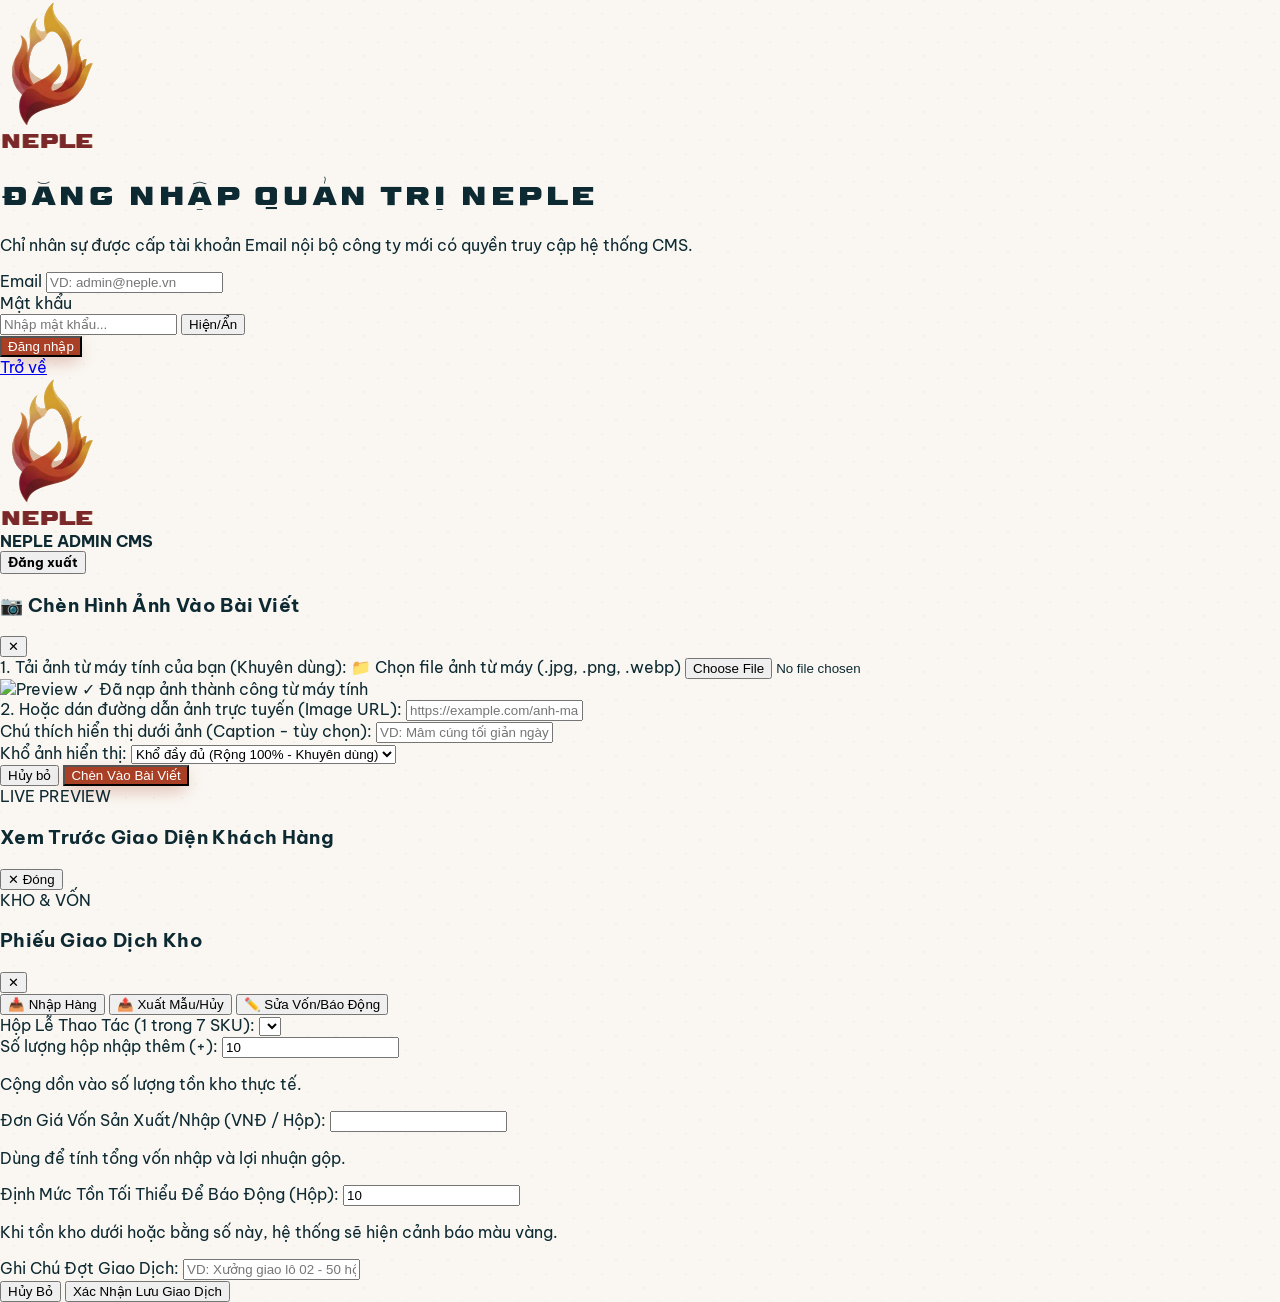
==== commit 2d6ee119: "feat(inventory): them phan he quan ly ton kho va dong von 7 SKU vao admin" ====
--- a/admin.html
+++ b/admin.html
@@ -76,6 +76,11 @@
       color: #691727;
       margin-top: 1rem;
       margin-bottom: 0.4rem;
+    }
+    #adm-blog-editor .callout-neple-suggest h4,
+    #adm-blog-editor .callout-neple-suggest .flex h4 {
+      color: #ffffff !important;
+      margin: 0 !important;
     }
     #adm-blog-editor p {
       margin-bottom: 0.85rem;
@@ -326,6 +331,81 @@
     </div>
   </div>
 
+  <!-- MODAL: GIAO DỊCH KHO & DÒNG VỐN (NHẬP / XUẤT / ĐIỀU CHỈNH) -->
+  <div id="adm-stock-modal" class="hidden fixed inset-0 z-50 flex items-center justify-center p-3 sm:p-4 bg-black/75 backdrop-blur-sm">
+    <div class="w-full max-w-lg rounded-3xl bg-[#fffdf9] border-2 border-[#f0b45b] shadow-2xl overflow-hidden animate-fade-in">
+      <div class="p-4 sm:p-5 bg-[#0d2931] text-[#faf7f2] flex items-center justify-between gap-3">
+        <div class="flex items-center gap-2">
+          <span id="adm-stock-modal-badge" class="px-2.5 py-0.5 rounded-full bg-[#f0b45b] text-[#0d2931] text-[10px] font-black uppercase">KHO &amp; VỐN</span>
+          <h3 id="adm-stock-modal-title" class="font-bevietnam-bold text-base sm:text-lg font-bold text-white">Phiếu Giao Dịch Kho</h3>
+        </div>
+        <button onclick="AdminPortal.closeStockModal()" class="w-8 h-8 rounded-full bg-white/10 hover:bg-[#691727] hover:text-white transition flex items-center justify-center text-xs">✕</button>
+      </div>
+
+      <form id="adm-stock-form" onsubmit="AdminPortal.submitStockTransaction(event)" class="p-5 sm:p-6 space-y-4 text-xs sm:text-sm">
+        <input type="hidden" id="adm-stock-type" value="IMPORT" />
+
+        <!-- Tab chọn loại giao dịch trong modal nếu mở chung -->
+        <div class="grid grid-cols-3 gap-1.5 p-1 rounded-xl bg-[#efe9e0] border border-[#ae9984]">
+          <button type="button" onclick="AdminPortal.switchStockModalType('IMPORT')" id="adm-btn-tab-import" class="py-1.5 px-2 rounded-lg text-xs font-bold transition text-center bg-[#0d2931] text-[#f0b45b]">
+            📥 Nhập Hàng
+          </button>
+          <button type="button" onclick="AdminPortal.switchStockModalType('EXPORT_MANUAL')" id="adm-btn-tab-export" class="py-1.5 px-2 rounded-lg text-xs font-bold transition text-center text-[#0d2931] hover:bg-white/60">
+            📤 Xuất Mẫu/Hủy
+          </button>
+          <button type="button" onclick="AdminPortal.switchStockModalType('ADJUST_COST')" id="adm-btn-tab-cost" class="py-1.5 px-2 rounded-lg text-xs font-bold transition text-center text-[#0d2931] hover:bg-white/60">
+            ✏️ Sửa Vốn/Báo Động
+          </button>
+        </div>
+
+        <!-- Chọn SKU -->
+        <div>
+          <label class="block font-bold text-[#0d2931] mb-1">Hộp Lễ Thao Tác (1 trong 7 SKU):</label>
+          <select id="adm-stock-sku-select" onchange="AdminPortal.onStockProductSelectChange()" required class="w-full px-3.5 py-2.5 rounded-xl border border-[#ae9984] bg-white text-xs sm:text-sm font-semibold text-[#0d2931]">
+            <!-- Render dynamically -->
+          </select>
+          <div id="adm-stock-current-info" class="mt-1 text-[11px] text-[#72826f] font-medium"></div>
+        </div>
+
+        <!-- Trường số lượng biến động (ẩn khi chỉ sửa vốn) -->
+        <div id="adm-stock-field-qty">
+          <label id="adm-stock-label-qty" class="block font-bold text-[#0d2931] mb-1">Số lượng hộp nhập thêm (+):</label>
+          <input type="number" id="adm-stock-input-qty" min="1" step="1" value="10" class="w-full px-3.5 py-2.5 rounded-xl border border-[#ae9984] bg-white text-xs sm:text-sm font-bold text-[#0d2931]" />
+          <p id="adm-stock-hint-qty" class="text-[11px] text-[#0d2931]/60 mt-1">Cộng dồn vào số lượng tồn kho thực tế.</p>
+        </div>
+
+        <!-- Trường giá vốn nhập (hiện khi nhập hoặc sửa vốn) -->
+        <div id="adm-stock-field-cost">
+          <label class="block font-bold text-[#0d2931] mb-1">Đơn Giá Vốn Sản Xuất/Nhập (VNĐ / Hộp):</label>
+          <input type="number" id="adm-stock-input-cost" min="0" step="1000" class="w-full px-3.5 py-2.5 rounded-xl border border-[#ae9984] bg-white text-xs sm:text-sm font-bold text-[#691727]" />
+          <p class="text-[11px] text-[#0d2931]/60 mt-1">Dùng để tính tổng vốn nhập và lợi nhuận gộp.</p>
+        </div>
+
+        <!-- Trường định mức cảnh báo tối thiểu (hiện khi sửa vốn & cảnh báo) -->
+        <div id="adm-stock-field-alert" class="hidden">
+          <label class="block font-bold text-[#0d2931] mb-1">Định Mức Tồn Tối Thiểu Để Báo Động (Hộp):</label>
+          <input type="number" id="adm-stock-input-alert" min="1" step="1" value="10" class="w-full px-3.5 py-2.5 rounded-xl border border-[#ae9984] bg-white text-xs sm:text-sm" />
+          <p class="text-[11px] text-[#0d2931]/60 mt-1">Khi tồn kho dưới hoặc bằng số này, hệ thống sẽ hiện cảnh báo màu vàng.</p>
+        </div>
+
+        <!-- Lý do / Ghi chú -->
+        <div>
+          <label id="adm-stock-label-note" class="block font-bold text-[#0d2931] mb-1">Ghi Chú Đợt Giao Dịch:</label>
+          <input type="text" id="adm-stock-input-note" placeholder="VD: Xưởng giao lô 02 - 50 hộp, giấy dó hoàn thiện" class="w-full px-3.5 py-2.5 rounded-xl border border-[#ae9984] bg-white text-xs sm:text-sm" />
+        </div>
+
+        <div class="flex items-center justify-end gap-2 pt-3 border-t border-[#ae9984]/30">
+          <button type="button" onclick="AdminPortal.closeStockModal()" class="px-4 py-2.5 rounded-xl bg-[#efe9e0] hover:bg-[#ae9984]/30 text-xs font-bold text-[#0d2931] transition">
+            Hủy Bỏ
+          </button>
+          <button type="submit" id="adm-stock-btn-submit" class="px-5 py-2.5 rounded-xl bg-[#0d2931] hover:bg-[#163d48] text-[#f0b45b] text-xs font-bold transition shadow-md">
+            Xác Nhận Lưu Giao Dịch
+          </button>
+        </div>
+      </form>
+    </div>
+  </div>
+
   <script src="data.js"></script>
   <script>
     const STAFF_STORAGE_KEY = 'neple_staff_accounts_v1';
@@ -340,16 +420,16 @@
         password: 'Neple@2026',
         role: 'SUPER_ADMIN',
         roleLabel: 'Super Admin (Toàn quyền)',
-        allowedTabs: ['orders', 'products', 'blogs', 'settings', 'staff', 'optimize']
+        allowedTabs: ['orders', 'inventory', 'products', 'blogs', 'settings', 'staff', 'optimize']
       },
       {
         id: 'staff-2',
-        name: 'Chuyên Viên Vận Hành Đơn Hàng',
+        name: 'Chuyên Viên Vận Hành & Kho',
         email: 'vanhanh@neple.vn',
         password: 'Vanhanh@2026',
         role: 'OPERATIONS',
-        roleLabel: 'Nhân viên Vận hành',
-        allowedTabs: ['orders']
+        roleLabel: 'Nhân viên Vận hành & Kho',
+        allowedTabs: ['orders', 'inventory']
       },
       {
         id: 'staff-3',
@@ -373,7 +453,9 @@
         orders: [],
         settings: {},
         staffList: [],
-        auditLogs: []
+        auditLogs: [],
+        inventoryLogs: [],
+        inventoryFilter: 'ALL'
       },
 
       init() {
@@ -390,13 +472,58 @@
 
       loadData() {
         try {
-          this.state.products = (JSON.parse(localStorage.getItem(NEPLE_STORAGE_KEYS.PRODUCTS)) || JSON.parse(JSON.stringify(DEFAULT_PRODUCTS))).map(p => ({ ...p, name: (p.name || '').replace(/^Pack\s+/i, '') }));
+          const defaultCosts = {
+            'pack-tien-tao': 85000,
+            'pack-giao-thua': 65000,
+            'pack-khai-xuan': 60000,
+            'combo-ven-nep': 105000,
+            'combo-song-xuan': 80000,
+            'combo-mo-tet': 95000,
+            'combo-tron-tet': 145000
+          };
+          const defaultStocks = {
+            'pack-tien-tao': { stock: 45, imp: 60, exp: 15 },
+            'pack-giao-thua': { stock: 38, imp: 50, exp: 12 },
+            'pack-khai-xuan': { stock: 42, imp: 55, exp: 13 },
+            'combo-ven-nep': { stock: 28, imp: 40, exp: 12 },
+            'combo-song-xuan': { stock: 25, imp: 35, exp: 10 },
+            'combo-mo-tet': { stock: 22, imp: 32, exp: 10 },
+            'combo-tron-tet': { stock: 32, imp: 50, exp: 18 }
+          };
+
+          this.state.products = (JSON.parse(localStorage.getItem(NEPLE_STORAGE_KEYS.PRODUCTS)) || JSON.parse(JSON.stringify(DEFAULT_PRODUCTS))).map(p => {
+            const defS = defaultStocks[p.id] || { stock: 30, imp: 40, exp: 10 };
+            return {
+              ...p,
+              name: (p.name || '').replace(/^Pack\s+/i, ''),
+              costPrice: p.costPrice !== undefined ? Number(p.costPrice) : (defaultCosts[p.id] || 80000),
+              stockQuantity: p.stockQuantity !== undefined ? Number(p.stockQuantity) : defS.stock,
+              totalImported: p.totalImported !== undefined ? Number(p.totalImported) : defS.imp,
+              totalExported: p.totalExported !== undefined ? Number(p.totalExported) : defS.exp,
+              minAlert: p.minAlert !== undefined ? Number(p.minAlert) : 10
+            };
+          });
+
           const storedBlogs = JSON.parse(localStorage.getItem(NEPLE_STORAGE_KEYS.BLOGS));
           if (!storedBlogs || !Array.isArray(storedBlogs) || storedBlogs.length === 0 || !storedBlogs[0].contentHtml || storedBlogs.some(b => b.id === 'blog-cung-ong-tao-chung-cu')) {
             this.state.blogs = JSON.parse(JSON.stringify(DEFAULT_BLOGS));
             localStorage.setItem(NEPLE_STORAGE_KEYS.BLOGS, JSON.stringify(this.state.blogs));
           } else {
+            let hasChanges = false;
+            storedBlogs.forEach(b => {
+              if (typeof b.coverImage === 'string' && b.coverImage.startsWith('data:image/svg+xml')) {
+                b.coverImage = '';
+                hasChanges = true;
+              }
+              if (typeof b.contentHtml === 'string' && b.contentHtml.includes('<h4>Gợi ý từ Hội Nhà Nếp:</h4>')) {
+                b.contentHtml = b.contentHtml.replaceAll('<h4>Gợi ý từ Hội Nhà Nếp:</h4>', '<h4 style="color: #ffffff !important; margin: 0;" class="text-white">Gợi ý từ Hội Nhà Nếp:</h4>');
+                hasChanges = true;
+              }
+            });
             this.state.blogs = storedBlogs;
+            if (hasChanges) {
+              localStorage.setItem(NEPLE_STORAGE_KEYS.BLOGS, JSON.stringify(this.state.blogs));
+            }
           }
           this.state.orders = JSON.parse(localStorage.getItem(NEPLE_STORAGE_KEYS.ORDERS)) || JSON.parse(JSON.stringify(DEFAULT_ORDERS));
           const parsedSettings = JSON.parse(localStorage.getItem(NEPLE_STORAGE_KEYS.SETTINGS)) || {};
@@ -419,12 +546,29 @@
           this.state.staffList = (JSON.parse(localStorage.getItem(STAFF_STORAGE_KEY)) || JSON.parse(JSON.stringify(DEFAULT_STAFF_ACCOUNTS))).map(st => {
             if (st.role === 'SUPER_ADMIN' || (st.allowedTabs && st.allowedTabs.includes('settings'))) {
               if (!st.allowedTabs.includes('optimize')) st.allowedTabs.push('optimize');
+              if (!st.allowedTabs.includes('inventory')) st.allowedTabs.push('inventory');
+            }
+            if (st.role === 'OPERATIONS') {
+              if (!st.allowedTabs.includes('inventory')) st.allowedTabs.push('inventory');
             }
             return st;
           });
           this.state.auditLogs = JSON.parse(localStorage.getItem(AUDIT_STORAGE_KEY)) || [
             { time: new Date().toLocaleString('vi-VN'), actor: 'Hệ thống', action: 'Khởi tạo cổng quản trị nội bộ NEPLE' }
           ];
+
+          const defaultInvLogs = [
+            { id: 'log-1', time: '2026-01-10 08:30', type: 'IMPORT', skuId: 'pack-tien-tao', skuName: 'Tiễn Táo (23 Chạp)', qty: 60, costPrice: 85000, totalCost: 5100000, note: 'Khởi tạo lô 01 xưởng giấy dó & thảo mộc', actor: 'Hệ thống' },
+            { id: 'log-2', time: '2026-01-10 09:00', type: 'IMPORT', skuId: 'pack-giao-thua', skuName: 'Giao Thừa (Đêm 30)', qty: 50, costPrice: 65000, totalCost: 3250000, note: 'Khởi tạo lô 01 xưởng giấy dó & thảo mộc', actor: 'Hệ thống' },
+            { id: 'log-3', time: '2026-01-10 09:30', type: 'IMPORT', skuId: 'pack-khai-xuan', skuName: 'Khai Xuân (Mùng 1)', qty: 55, costPrice: 60000, totalCost: 3300000, note: 'Khởi tạo lô 01 xưởng giấy dó & thảo mộc', actor: 'Hệ thống' },
+            { id: 'log-4', time: '2026-01-11 10:00', type: 'IMPORT', skuId: 'combo-ven-nep', skuName: 'Combo Vạn Nếp [1+2]', qty: 40, costPrice: 105000, totalCost: 4200000, note: 'Đóng hộp đôi 2 ngăn hoàn thiện lô 01', actor: 'Hệ thống' },
+            { id: 'log-5', time: '2026-01-11 10:30', type: 'IMPORT', skuId: 'combo-song-xuan', skuName: 'Combo Song Xuân [2+3]', qty: 35, costPrice: 80000, totalCost: 2800000, note: 'Đóng hộp đôi 2 ngăn hoàn thiện lô 01', actor: 'Hệ thống' },
+            { id: 'log-6', time: '2026-01-11 11:00', type: 'IMPORT', skuId: 'combo-mo-tet', skuName: 'Combo Mở Tết [1+3]', qty: 32, costPrice: 95000, totalCost: 3040000, note: 'Đóng hộp đôi 2 ngăn hoàn thiện lô 01', actor: 'Hệ thống' },
+            { id: 'log-7', time: '2026-01-11 11:30', type: 'IMPORT', skuId: 'combo-tron-tet', skuName: 'Combo Trọn Tết [1+2+3]', qty: 50, costPrice: 145000, totalCost: 7250000, note: 'Đóng Hộp Quà Lớn Đặc Biệt 3 ngăn', actor: 'Hệ thống' },
+            { id: 'log-8', time: '2026-01-15 14:20', type: 'EXPORT_ORDER', skuId: 'pack-tien-tao', skuName: 'Tiễn Táo (23 Chạp)', qty: 15, costPrice: 85000, totalCost: 1275000, note: 'Xuất tự động cho các đơn hàng đầu mùa', actor: 'Khách mua qua Web' },
+            { id: 'log-9', time: '2026-01-15 15:00', type: 'EXPORT_ORDER', skuId: 'combo-tron-tet', skuName: 'Combo Trọn Tết [1+2+3]', qty: 18, costPrice: 145000, totalCost: 2610000, note: 'Xuất tự động cho các đơn hàng đặt sớm', actor: 'Khách mua qua Web' }
+          ];
+          this.state.inventoryLogs = JSON.parse(localStorage.getItem(NEPLE_STORAGE_KEYS.INVENTORY_LOGS || 'neple_inventory_logs_v1')) || defaultInvLogs;
         } catch (e) {
           this.state.products = JSON.parse(JSON.stringify(DEFAULT_PRODUCTS));
           this.state.blogs = JSON.parse(JSON.stringify(DEFAULT_BLOGS));
@@ -432,6 +576,7 @@
           this.state.settings = JSON.parse(JSON.stringify(DEFAULT_SETTINGS));
           this.state.staffList = JSON.parse(JSON.stringify(DEFAULT_STAFF_ACCOUNTS));
           this.state.auditLogs = [];
+          this.state.inventoryLogs = [];
         }
       },
 
@@ -441,6 +586,9 @@
         localStorage.setItem(NEPLE_STORAGE_KEYS.ORDERS, JSON.stringify(this.state.orders));
         localStorage.setItem(NEPLE_STORAGE_KEYS.SETTINGS, JSON.stringify(this.state.settings));
         localStorage.setItem(STAFF_STORAGE_KEY, JSON.stringify(this.state.staffList));
+        localStorage.setItem(AUDIT_STORAGE_KEY, JSON.stringify(this.state.auditLogs));
+        localStorage.setItem(NEPLE_STORAGE_KEYS.INVENTORY_LOGS || 'neple_inventory_logs_v1', JSON.stringify(this.state.inventoryLogs));
+      },
       },
 
       logAudit(actionText) {
@@ -477,6 +625,10 @@
             if (matched) {
               if (matched.role === 'SUPER_ADMIN' || (matched.allowedTabs && matched.allowedTabs.includes('settings'))) {
                 if (!matched.allowedTabs.includes('optimize')) matched.allowedTabs.push('optimize');
+                if (!matched.allowedTabs.includes('inventory')) matched.allowedTabs.push('inventory');
+              }
+              if (matched.role === 'OPERATIONS') {
+                if (!matched.allowedTabs.includes('inventory')) matched.allowedTabs.push('inventory');
               }
               this.state.currentUser = matched;
               this.state.activeTab = matched.allowedTabs[0] || 'orders';
@@ -507,6 +659,10 @@
         errBox.classList.add('hidden');
         if (staff.role === 'SUPER_ADMIN' || (staff.allowedTabs && staff.allowedTabs.includes('settings'))) {
           if (!staff.allowedTabs.includes('optimize')) staff.allowedTabs.push('optimize');
+          if (!staff.allowedTabs.includes('inventory')) staff.allowedTabs.push('inventory');
+        }
+        if (staff.role === 'OPERATIONS') {
+          if (!staff.allowedTabs.includes('inventory')) staff.allowedTabs.push('inventory');
         }
         this.state.currentUser = staff;
         this.state.activeTab = staff.allowedTabs[0] || 'orders';
@@ -554,10 +710,19 @@
           if (!this.state.currentUser.allowedTabs.includes('optimize')) {
             this.state.currentUser.allowedTabs.push('optimize');
           }
+          if (!this.state.currentUser.allowedTabs.includes('inventory')) {
+            this.state.currentUser.allowedTabs.push('inventory');
+          }
+        }
+        if (this.state.currentUser.role === 'OPERATIONS') {
+          if (!this.state.currentUser.allowedTabs.includes('inventory')) {
+            this.state.currentUser.allowedTabs.push('inventory');
+          }
         }
 
         const allTabs = [
           { id: 'orders', label: 'Theo dõi đơn hàng' },
+          { id: 'inventory', label: 'Quản lý kho & vốn' },
           { id: 'products', label: 'Quản lí danh mục sản phẩm' },
           { id: 'blogs', label: 'Quản lí nội dung Blog' },
           { id: 'settings', label: 'Cài đặt thanh toán' },
@@ -587,6 +752,7 @@
 
         let bodyHTML = '';
         if (this.state.activeTab === 'orders') bodyHTML = this.renderOrdersTab();
+        else if (this.state.activeTab === 'inventory') bodyHTML = this.renderInventoryTab();
         else if (this.state.activeTab === 'products') bodyHTML = this.renderProductsTab();
         else if (this.state.activeTab === 'blogs') bodyHTML = this.renderBlogsTab();
         else if (this.state.activeTab === 'settings') bodyHTML = this.renderSettingsTab();
@@ -597,7 +763,7 @@
       },
 
       renderOrdersTab() {
-        const stages = ['Đã tiếp nhận', 'Đang đóng gói hộp lễ', 'Đang giao hàng', 'Hoàn thành'];
+        const stages = ['Đã tiếp nhận', 'Đang đóng gói hộp lễ', 'Đang giao hàng', 'Hoàn thành', 'Đã hủy'];
         const totalRevenue = this.state.orders.reduce((sum, o) => sum + Number(o.total || 0), 0);
 
         return `
@@ -684,7 +850,34 @@
       updateOrderStatus(orderId, newStatus) {
         const order = this.state.orders.find(o => o.id === orderId);
         if (!order) return;
+        const oldStatus = order.status;
         order.status = newStatus;
+
+        // Nếu hủy đơn hàng và chưa từng hoàn tồn kho -> Tự động hoàn lại số lượng vào kho
+        if (newStatus === 'Đã hủy' && !order._stockRestored) {
+          (order.items || []).forEach(item => {
+            const prod = this.state.products.find(p => p.id === item.id);
+            if (prod) {
+              const qty = Number(item.qty || 1);
+              prod.stockQuantity = (prod.stockQuantity || 0) + qty;
+              prod.totalExported = Math.max(0, (prod.totalExported || 0) - qty);
+              this.state.inventoryLogs.unshift({
+                id: 'log-' + Date.now() + '-' + Math.floor(Math.random() * 1000),
+                time: new Date().toLocaleString('vi-VN'),
+                type: 'RESTORE_CANCELLED',
+                skuId: prod.id,
+                skuName: prod.name,
+                qty: qty,
+                costPrice: prod.costPrice || 0,
+                totalCost: (prod.costPrice || 0) * qty,
+                note: `Hoàn kho do hủy đơn hàng ${order.id} (${order.customerName})`,
+                actor: this.state.currentUser ? this.state.currentUser.name : 'Quản Trị Viên'
+              });
+            }
+          });
+          order._stockRestored = true;
+        }
+
         this.saveAllToStorage();
         this.logAudit(`Cập nhật trạng thái đơn ${orderId} sang "${newStatus}"`);
         this.showToast(`Đã cập nhật đơn ${orderId} → "${newStatus}"`);
@@ -737,6 +930,533 @@
         );
         navigator.clipboard?.writeText([headers.join('\t'), ...rows].join('\n'));
         this.showToast('Đã copy bảng! Bạn có thể bấm Ctrl+V trực tiếp vào Google Sheets.');
+      },
+
+      // ====================================================================
+      // PHÂN HỆ QUẢN LÝ TỒN KHO & DÒNG VỐN (7 SKU ĐƠN LẺ)
+      // ====================================================================
+      renderInventoryTab() {
+        const products = this.state.products || [];
+
+        // KPI Calculations
+        const totalCapitalImported = products.reduce((sum, p) => sum + (Number(p.totalImported || 0) * Number(p.costPrice || 0)), 0);
+        const totalStockValue = products.reduce((sum, p) => sum + (Number(p.stockQuantity || 0) * Number(p.costPrice || 0)), 0);
+        const totalStockBoxes = products.reduce((sum, p) => sum + Number(p.stockQuantity || 0), 0);
+        const totalImportedBoxes = products.reduce((sum, p) => sum + Number(p.totalImported || 0), 0);
+        const totalExportedBoxes = products.reduce((sum, p) => sum + Number(p.totalExported || 0), 0);
+
+        const validOrders = (this.state.orders || []).filter(o => o.status !== 'Đã hủy');
+        const totalRevenue = validOrders.reduce((sum, o) => sum + Number(o.total || 0), 0);
+        const totalCOGS = products.reduce((sum, p) => sum + (Number(p.totalExported || 0) * Number(p.costPrice || 0)), 0);
+        const grossProfit = totalRevenue - totalCOGS;
+        const profitMargin = totalRevenue > 0 ? ((grossProfit / totalRevenue) * 100).toFixed(1) : '0';
+
+        // Filter logs
+        const filter = this.state.inventoryFilter || 'ALL';
+        const allLogs = this.state.inventoryLogs || [];
+        const filteredLogs = allLogs.filter(l => {
+          if (filter === 'IMPORT') return l.type === 'IMPORT';
+          if (filter === 'EXPORT_ORDER') return l.type === 'EXPORT_ORDER';
+          if (filter === 'EXPORT_MANUAL') return l.type === 'EXPORT_MANUAL' || l.type === 'RESTORE_CANCELLED' || l.type === 'ADJUST_COST';
+          return true;
+        });
+
+        return `
+          <div class="space-y-6">
+            <!-- 1. BẢNG ĐIỀU KHIỂN KPI TÀI CHÍNH & TỒN KHO -->
+            <div class="grid grid-cols-1 sm:grid-cols-2 lg:grid-cols-4 gap-4">
+              <div class="p-4 sm:p-5 rounded-2xl paper-card border-l-4 border-[#0d2931] shadow-sm">
+                <span class="text-xs text-[#72826f] font-bold uppercase tracking-wider block">1. Tổng Vốn Đã Nhập</span>
+                <div class="text-xl sm:text-2xl font-extrabold text-[#0d2931] mt-1.5">${this.formatVND(totalCapitalImported)}</div>
+                <div class="text-[11px] text-[#0d2931]/70 mt-1 flex items-center justify-between">
+                  <span>Tổng nhập: <strong>${totalImportedBoxes} hộp</strong></span>
+                  <span class="text-[#72826f]">7 SKU</span>
+                </div>
+              </div>
+
+              <div class="p-4 sm:p-5 rounded-2xl paper-card border-l-4 border-[#f0b45b] shadow-sm">
+                <span class="text-xs text-[#72826f] font-bold uppercase tracking-wider block">2. Giá Trị Tồn Kho Thực Tế</span>
+                <div class="text-xl sm:text-2xl font-extrabold text-[#a94025] mt-1.5">${this.formatVND(totalStockValue)}</div>
+                <div class="text-[11px] text-[#0d2931]/70 mt-1 flex items-center justify-between">
+                  <span>Còn trong kho: <strong class="text-[#691727] font-bold">${totalStockBoxes} hộp</strong></span>
+                  <span class="text-amber-700">Vốn đang giữ</span>
+                </div>
+              </div>
+
+              <div class="p-4 sm:p-5 rounded-2xl paper-card border-l-4 border-[#72826f] shadow-sm">
+                <span class="text-xs text-[#72826f] font-bold uppercase tracking-wider block">3. Doanh Thu Xuất Bán</span>
+                <div class="text-xl sm:text-2xl font-extrabold text-[#0d2931] mt-1.5">${this.formatVND(totalRevenue)}</div>
+                <div class="text-[11px] text-[#0d2931]/70 mt-1 flex items-center justify-between">
+                  <span>Đã bán: <strong>${totalExportedBoxes} hộp</strong></span>
+                  <span class="text-emerald-700">${validOrders.length} đơn hợp lệ</span>
+                </div>
+              </div>
+
+              <div class="p-4 sm:p-5 rounded-2xl paper-card border-l-4 border-[#691727] shadow-sm">
+                <span class="text-xs text-[#72826f] font-bold uppercase tracking-wider block">4. Lợi Nhuận Gộp Ước Tính</span>
+                <div class="text-xl sm:text-2xl font-extrabold text-emerald-800 mt-1.5">${this.formatVND(grossProfit)}</div>
+                <div class="text-[11px] text-[#0d2931]/70 mt-1 flex items-center justify-between">
+                  <span>Biên lãi gộp: <strong class="text-emerald-700 font-bold">${profitMargin}%</strong></span>
+                  <span class="text-[#72826f]">Doanh thu - Vốn xuất</span>
+                </div>
+              </div>
+            </div>
+
+            <!-- 2. BẢNG 7 SKU ĐƠN LẺ & CÔNG CỤ NHẬP XUẤT -->
+            <div class="p-5 sm:p-6 rounded-2xl paper-card space-y-4">
+              <div class="flex flex-col md:flex-row md:items-center justify-between gap-3 pb-3 border-b border-[#ae9984]/30">
+                <div>
+                  <h3 class="font-bevietnam-bold text-lg sm:text-xl font-bold text-[#0d2931]">
+                    Danh Mục 7 SKU Đơn Lẻ: Nhập – Xuất – Giá Vốn
+                  </h3>
+                  <p class="text-xs text-[#0d2931]/70 mt-0.5">
+                    Quản lý định mức từng hộp lễ độc lập. Tự động trừ tồn kho khi phát sinh đơn hàng mới.
+                  </p>
+                </div>
+                <div class="flex flex-wrap gap-2">
+                  <button onclick="AdminPortal.openStockModal('IMPORT')" class="px-3.5 py-2 rounded-xl bg-[#0d2931] text-[#f0b45b] text-xs font-bold hover:bg-[#163d48] transition shadow-sm flex items-center gap-1.5">
+                    <span>📥</span> + Nhập Kho Đợt Mới
+                  </button>
+                  <button onclick="AdminPortal.openStockModal('EXPORT_MANUAL')" class="px-3.5 py-2 rounded-xl bg-white border border-red-300 text-red-700 text-xs font-bold hover:bg-red-50 transition shadow-sm flex items-center gap-1.5">
+                    <span>📤</span> - Xuất Kho Thủ Công
+                  </button>
+                  <button onclick="AdminPortal.openStockModal('ADJUST_COST')" class="px-3 py-2 rounded-xl bg-white border border-[#ae9984] text-[#0d2931] text-xs font-bold hover:bg-[#efe9e0] transition shadow-sm flex items-center gap-1.5">
+                    <span>✏️</span> Sửa Vốn &amp; Báo Động
+                  </button>
+                  <button onclick="AdminPortal.exportInventoryCSV()" class="px-3.5 py-2 rounded-xl bg-[#72826f] text-white text-xs font-bold hover:bg-[#5e6c5c] transition shadow-sm flex items-center gap-1.5">
+                    <span>⬇</span> Xuất Excel/CSV
+                  </button>
+                </div>
+              </div>
+
+              <!-- Table 7 SKUs -->
+              <div class="overflow-x-auto rounded-xl border border-[#ae9984]">
+                <table class="w-full text-left text-xs sm:text-sm">
+                  <thead class="bg-[#0d2931] text-[#f0b45b] font-bold uppercase text-[11px] tracking-wider select-none">
+                    <tr>
+                      <th class="p-3 whitespace-nowrap">Mã SKU</th>
+                      <th class="p-3 whitespace-nowrap">Hộp Lễ</th>
+                      <th class="p-3 text-right whitespace-nowrap">Giá Vốn Nhập</th>
+                      <th class="p-3 text-right whitespace-nowrap">Giá Bán Niêm Yết</th>
+                      <th class="p-3 text-right whitespace-nowrap">Lãi Gộp / Hộp</th>
+                      <th class="p-3 text-center whitespace-nowrap">Tổng Nhập</th>
+                      <th class="p-3 text-center whitespace-nowrap">Đã Xuất Bán</th>
+                      <th class="p-3 text-center whitespace-nowrap">Tồn Kho</th>
+                      <th class="p-3 text-center whitespace-nowrap">Trạng Thái</th>
+                      <th class="p-3 text-right whitespace-nowrap">Giá Trị Tồn</th>
+                      <th class="p-3 text-center whitespace-nowrap">Thao Tác</th>
+                    </tr>
+                  </thead>
+                  <tbody class="divide-y divide-[#ae9984]/30 bg-white text-[#0d2931]">
+                    ${products.map((p, idx) => {
+                      const cost = Number(p.costPrice || 0);
+                      const price = Number(p.price || 0);
+                      const profit = price - cost;
+                      const marginPct = price > 0 ? ((profit / price) * 100).toFixed(0) : 0;
+                      const stock = Number(p.stockQuantity || 0);
+                      const minAlert = Number(p.minAlert || 10);
+                      const stockVal = stock * cost;
+
+                      let statusBadge = '';
+                      if (stock === 0) {
+                        statusBadge = '<span class="px-2 py-0.5 rounded-full bg-red-100 text-red-700 text-[10px] font-extrabold whitespace-nowrap">🔴 Cháy hàng (0)</span>';
+                      } else if (stock <= minAlert) {
+                        statusBadge = `<span class="px-2 py-0.5 rounded-full bg-amber-100 text-amber-800 text-[10px] font-extrabold whitespace-nowrap">🟡 Sắp hết (${stock}/${minAlert})</span>`;
+                      } else {
+                        statusBadge = `<span class="px-2 py-0.5 rounded-full bg-emerald-100 text-emerald-800 text-[10px] font-extrabold whitespace-nowrap">🟢 Sẵn hàng (${stock})</span>`;
+                      }
+
+                      const tierBadge = p.tier === 'triple'
+                        ? '<span class="px-1.5 py-0.5 rounded bg-[#f0b45b] text-[#0d2931] text-[9px] font-black uppercase">Combo 3</span>'
+                        : (p.tier === 'double'
+                          ? '<span class="px-1.5 py-0.5 rounded bg-[#691727] text-white text-[9px] font-bold uppercase">Hộp Đôi</span>'
+                          : '<span class="px-1.5 py-0.5 rounded bg-[#72826f] text-white text-[9px] font-bold uppercase">Hộp Đơn</span>');
+
+                      return `
+                        <tr class="hover:bg-[#faf7f2] transition">
+                          <td class="p-3 font-mono font-bold text-xs text-[#0d2931]/80 whitespace-nowrap">
+                            ${p.sku || `SKU-0${idx + 1}`}
+                          </td>
+                          <td class="p-3">
+                            <div class="flex items-center gap-2">
+                              ${tierBadge}
+                              <strong class="text-xs sm:text-sm font-bold text-[#0d2931]">${p.name}</strong>
+                            </div>
+                            <div class="text-[11px] text-[#0d2931]/60 line-clamp-1 mt-0.5">${p.subtitle || ''}</div>
+                          </td>
+                          <td class="p-3 text-right font-bold text-[#691727] whitespace-nowrap">
+                            ${this.formatVND(cost)}
+                          </td>
+                          <td class="p-3 text-right font-bold text-[#0d2931] whitespace-nowrap">
+                            ${this.formatVND(price)}
+                          </td>
+                          <td class="p-3 text-right whitespace-nowrap">
+                            <span class="font-bold text-emerald-800">${this.formatVND(profit)}</span>
+                            <span class="block text-[10px] text-emerald-600 font-bold">+${marginPct}%</span>
+                          </td>
+                          <td class="p-3 text-center font-bold whitespace-nowrap">${p.totalImported || 0}</td>
+                          <td class="p-3 text-center font-bold text-[#691727] whitespace-nowrap">${p.totalExported || 0}</td>
+                          <td class="p-3 text-center whitespace-nowrap">
+                            <span class="text-sm font-extrabold ${stock <= minAlert ? 'text-amber-700' : 'text-[#0d2931]'}">${stock}</span>
+                          </td>
+                          <td class="p-3 text-center whitespace-nowrap">${statusBadge}</td>
+                          <td class="p-3 text-right font-extrabold text-[#a94025] whitespace-nowrap">
+                            ${this.formatVND(stockVal)}
+                          </td>
+                          <td class="p-3 text-center whitespace-nowrap">
+                            <div class="inline-flex items-center gap-1">
+                              <button onclick="AdminPortal.openStockModal('IMPORT', '${p.id}')" class="px-2 py-1 rounded bg-[#0d2931] hover:bg-[#163d48] text-[#f0b45b] text-[10px] font-bold transition shadow-xs" title="Nhập thêm hàng cho SKU này">
+                                + Nhập
+                              </button>
+                              <button onclick="AdminPortal.openStockModal('EXPORT_MANUAL', '${p.id}')" class="px-2 py-1 rounded bg-white hover:bg-red-50 text-red-600 border border-red-200 text-[10px] font-bold transition" title="Xuất kho mẫu/hỏng">
+                                - Xuất
+                              </button>
+                              <button onclick="AdminPortal.openStockModal('ADJUST_COST', '${p.id}')" class="px-1.5 py-1 rounded bg-white hover:bg-[#efe9e0] text-[#0d2931] border border-[#ae9984] text-[10px] font-bold transition" title="Sửa giá vốn &amp; định mức">
+                                ✏️
+                              </button>
+                            </div>
+                          </td>
+                        </tr>
+                      `;
+                    }).join('')}
+                  </tbody>
+                  <tfoot class="bg-[#efe9e0] font-bold text-xs text-[#0d2931]">
+                    <tr>
+                      <td colspan="5" class="p-3.5 text-right font-extrabold uppercase">Tổng Cộng Toàn Bộ (7 SKU):</td>
+                      <td class="p-3 text-center font-extrabold text-[#0d2931]">${totalImportedBoxes}</td>
+                      <td class="p-3 text-center font-extrabold text-[#691727]">${totalExportedBoxes}</td>
+                      <td class="p-3 text-center font-extrabold text-[#0d2931]">${totalStockBoxes}</td>
+                      <td class="p-3 text-center">—</td>
+                      <td class="p-3 text-right font-extrabold text-[#a94025]">${this.formatVND(totalStockValue)}</td>
+                      <td class="p-3"></td>
+                    </tr>
+                  </tfoot>
+                </table>
+              </div>
+            </div>
+
+            <!-- 3. NHẬT KÝ GIAO DỊCH NHẬP - XUẤT KHO (AUDIT LOGS) -->
+            <div class="p-5 sm:p-6 rounded-2xl paper-card space-y-4">
+              <div class="flex flex-col sm:flex-row sm:items-center justify-between gap-3">
+                <div>
+                  <h4 class="font-bevietnam-bold text-base sm:text-lg font-bold text-[#0d2931]">
+                    Nhật Ký Nhập – Xuất Kho Thời Gian Thực
+                  </h4>
+                  <p class="text-xs text-[#0d2931]/70 mt-0.5">
+                    Ghi lại mọi biến động kho: Nhập lô xưởng, xuất bán theo đơn hàng, xuất mẫu ngoại giao hoặc hoàn kho khi hủy đơn.
+                  </p>
+                </div>
+                <!-- Bộ lọc giao dịch -->
+                <div class="flex flex-wrap gap-1.5">
+                  <button onclick="AdminPortal.setInventoryFilter('ALL')" class="px-3 py-1.5 rounded-lg text-xs font-bold transition ${filter === 'ALL' ? 'bg-[#0d2931] text-[#f0b45b]' : 'bg-white border border-[#ae9984] text-[#0d2931] hover:bg-[#efe9e0]'}">
+                    Tất cả (${allLogs.length})
+                  </button>
+                  <button onclick="AdminPortal.setInventoryFilter('IMPORT')" class="px-3 py-1.5 rounded-lg text-xs font-bold transition ${filter === 'IMPORT' ? 'bg-[#0d2931] text-[#f0b45b]' : 'bg-white border border-[#ae9984] text-[#0d2931] hover:bg-[#efe9e0]'}">
+                    📥 Nhập kho (${allLogs.filter(l => l.type === 'IMPORT').length})
+                  </button>
+                  <button onclick="AdminPortal.setInventoryFilter('EXPORT_ORDER')" class="px-3 py-1.5 rounded-lg text-xs font-bold transition ${filter === 'EXPORT_ORDER' ? 'bg-[#0d2931] text-[#f0b45b]' : 'bg-white border border-[#ae9984] text-[#0d2931] hover:bg-[#efe9e0]'}">
+                    📤 Xuất theo đơn (${allLogs.filter(l => l.type === 'EXPORT_ORDER').length})
+                  </button>
+                  <button onclick="AdminPortal.setInventoryFilter('EXPORT_MANUAL')" class="px-3 py-1.5 rounded-lg text-xs font-bold transition ${filter === 'EXPORT_MANUAL' ? 'bg-[#0d2931] text-[#f0b45b]' : 'bg-white border border-[#ae9984] text-[#0d2931] hover:bg-[#efe9e0]'}">
+                    📋 Mẫu / Hủy / Sửa (${allLogs.filter(l => l.type === 'EXPORT_MANUAL' || l.type === 'RESTORE_CANCELLED' || l.type === 'ADJUST_COST').length})
+                  </button>
+                </div>
+              </div>
+
+              <div class="overflow-x-auto rounded-xl border border-[#ae9984]/60 max-h-[380px] overflow-y-auto">
+                <table class="w-full text-left text-xs">
+                  <thead class="bg-[#f4efe6] text-[#0d2931] font-bold uppercase text-[10px] tracking-wider sticky top-0 z-10 border-b border-[#ae9984]">
+                    <tr>
+                      <th class="p-2.5">Thời Gian</th>
+                      <th class="p-2.5">Loại Giao Dịch</th>
+                      <th class="p-2.5">Hộp Lễ (SKU)</th>
+                      <th class="p-2.5 text-center">Biến Động</th>
+                      <th class="p-2.5 text-right">Đơn Giá Vốn</th>
+                      <th class="p-2.5 text-right">Tổng Tiền Vốn</th>
+                      <th class="p-2.5">Nội Dung / Ghi Chú</th>
+                      <th class="p-2.5">Người Thao Tác</th>
+                    </tr>
+                  </thead>
+                  <tbody class="divide-y divide-[#ae9984]/20 bg-white">
+                    ${filteredLogs.length === 0 ? `
+                      <tr>
+                        <td colspan="8" class="p-6 text-center text-[#0d2931]/60 italic">Chưa có giao dịch kho nào trong danh mục này.</td>
+                      </tr>
+                    ` : filteredLogs.map(l => {
+                      let typeBadge = '';
+                      let qtyDisplay = '';
+                      if (l.type === 'IMPORT') {
+                        typeBadge = '<span class="px-2 py-0.5 rounded-full bg-emerald-100 text-emerald-800 font-extrabold text-[10px]">📥 Nhập Kho</span>';
+                        qtyDisplay = `<strong class="text-emerald-700">+${l.qty} hộp</strong>`;
+                      } else if (l.type === 'EXPORT_ORDER') {
+                        typeBadge = '<span class="px-2 py-0.5 rounded-full bg-blue-100 text-blue-800 font-bold text-[10px]">📤 Xuất Đơn Hàng</span>';
+                        qtyDisplay = `<strong class="text-blue-700">-${l.qty} hộp</strong>`;
+                      } else if (l.type === 'EXPORT_MANUAL') {
+                        typeBadge = '<span class="px-2 py-0.5 rounded-full bg-red-100 text-red-800 font-bold text-[10px]">📋 Xuất Thủ Công</span>';
+                        qtyDisplay = `<strong class="text-red-700">-${l.qty} hộp</strong>`;
+                      } else if (l.type === 'RESTORE_CANCELLED') {
+                        typeBadge = '<span class="px-2 py-0.5 rounded-full bg-purple-100 text-purple-800 font-bold text-[10px]">🔄 Hoàn Hủy Đơn</span>';
+                        qtyDisplay = `<strong class="text-purple-700">+${l.qty} hộp</strong>`;
+                      } else {
+                        typeBadge = '<span class="px-2 py-0.5 rounded-full bg-amber-100 text-amber-800 font-bold text-[10px]">✏️ Sửa Định Mức</span>';
+                        qtyDisplay = '<span class="text-[#0d2931]/60">—</span>';
+                      }
+
+                      return `
+                        <tr class="hover:bg-[#faf7f2] transition">
+                          <td class="p-2.5 font-mono text-[11px] text-[#0d2931]/75 whitespace-nowrap">${l.time}</td>
+                          <td class="p-2.5 whitespace-nowrap">${typeBadge}</td>
+                          <td class="p-2.5 font-bold text-[#0d2931] whitespace-nowrap">${l.skuName}</td>
+                          <td class="p-2.5 text-center whitespace-nowrap">${qtyDisplay}</td>
+                          <td class="p-2.5 text-right font-medium text-[#691727] whitespace-nowrap">${l.costPrice ? this.formatVND(l.costPrice) : '—'}</td>
+                          <td class="p-2.5 text-right font-extrabold text-[#0d2931] whitespace-nowrap">${l.totalCost ? this.formatVND(l.totalCost) : '—'}</td>
+                          <td class="p-2.5 text-[#0d2931]/80 max-w-xs truncate">${l.note || ''}</td>
+                          <td class="p-2.5 text-[11px] text-[#72826f] font-semibold whitespace-nowrap">${l.actor || 'Hệ thống'}</td>
+                        </tr>
+                      `;
+                    }).join('')}
+                  </tbody>
+                </table>
+              </div>
+            </div>
+          </div>
+        `;
+      },
+
+      setInventoryFilter(filterType) {
+        this.state.inventoryFilter = filterType;
+        this.renderDashboard();
+      },
+
+      openStockModal(mode = 'IMPORT', targetProductId = null) {
+        const modal = document.getElementById('adm-stock-modal');
+        if (!modal) return;
+
+        const select = document.getElementById('adm-stock-sku-select');
+        if (select) {
+          select.innerHTML = this.state.products.map(p => `
+            <option value="${p.id}" ${targetProductId === p.id ? 'selected' : ''}>
+              ${p.name} (${p.sku || p.id}) — Tồn: ${p.stockQuantity || 0} hộp | Vốn: ${this.formatVND(p.costPrice || 0)}
+            </option>
+          `).join('');
+        }
+
+        this.switchStockModalType(mode);
+        this.onStockProductSelectChange();
+        modal.classList.remove('hidden');
+      },
+
+      closeStockModal() {
+        const modal = document.getElementById('adm-stock-modal');
+        if (modal) modal.classList.add('hidden');
+      },
+
+      switchStockModalType(mode) {
+        const typeInp = document.getElementById('adm-stock-type');
+        if (typeInp) typeInp.value = mode;
+
+        const title = document.getElementById('adm-stock-modal-title');
+        const badge = document.getElementById('adm-stock-modal-badge');
+        const fieldQty = document.getElementById('adm-stock-field-qty');
+        const labelQty = document.getElementById('adm-stock-label-qty');
+        const hintQty = document.getElementById('adm-stock-hint-qty');
+        const fieldCost = document.getElementById('adm-stock-field-cost');
+        const fieldAlert = document.getElementById('adm-stock-field-alert');
+        const btnSubmit = document.getElementById('adm-stock-btn-submit');
+
+        const tabImport = document.getElementById('adm-btn-tab-import');
+        const tabExport = document.getElementById('adm-btn-tab-export');
+        const tabCost = document.getElementById('adm-btn-tab-cost');
+
+        [tabImport, tabExport, tabCost].forEach(b => {
+          if (b) {
+            b.className = 'py-1.5 px-2 rounded-lg text-xs font-bold transition text-center text-[#0d2931] hover:bg-white/60';
+          }
+        });
+
+        if (mode === 'IMPORT') {
+          if (tabImport) tabImport.className = 'py-1.5 px-2 rounded-lg text-xs font-bold transition text-center bg-[#0d2931] text-[#f0b45b] shadow-xs';
+          if (badge) badge.textContent = 'NHẬP KHO';
+          if (title) title.textContent = '📥 Phiếu Nhập Thêm Hàng Lễ';
+          if (fieldQty) fieldQty.classList.remove('hidden');
+          if (labelQty) labelQty.textContent = 'Số lượng hộp nhập thêm (+):';
+          if (hintQty) hintQty.textContent = 'Cộng dồn vào số lượng tồn kho thực tế.';
+          if (fieldCost) fieldCost.classList.remove('hidden');
+          if (fieldAlert) fieldAlert.classList.add('hidden');
+          if (btnSubmit) btnSubmit.innerHTML = 'Xác Nhận Nhập Kho';
+          const noteInp = document.getElementById('adm-stock-input-note');
+          if (noteInp) noteInp.placeholder = 'VD: Xưởng bàn giao lô mới 50 hộp, giấy dó đóng gói';
+        } else if (mode === 'EXPORT_MANUAL') {
+          if (tabExport) tabExport.className = 'py-1.5 px-2 rounded-lg text-xs font-bold transition text-center bg-[#691727] text-white shadow-xs';
+          if (badge) badge.textContent = 'XUẤT KHO';
+          if (title) title.textContent = '📤 Phiếu Xuất Kho Thủ Công (Mẫu / Hỏng / Biếu Tặng)';
+          if (fieldQty) fieldQty.classList.remove('hidden');
+          if (labelQty) labelQty.textContent = 'Số lượng hộp xuất kho (-):';
+          if (hintQty) hintQty.textContent = 'Trừ trực tiếp khỏi tồn kho (không qua đơn hàng web).';
+          if (fieldCost) fieldCost.classList.add('hidden');
+          if (fieldAlert) fieldAlert.classList.add('hidden');
+          if (btnSubmit) btnSubmit.innerHTML = 'Xác Nhận Xuất Kho';
+          const noteInp = document.getElementById('adm-stock-input-note');
+          if (noteInp) noteInp.placeholder = 'VD: Gửi mẫu chụp ảnh review KOL / Hộp móp lỗi vận chuyển';
+        } else if (mode === 'ADJUST_COST') {
+          if (tabCost) tabCost.className = 'py-1.5 px-2 rounded-lg text-xs font-bold transition text-center bg-[#f0b45b] text-[#0d2931] shadow-xs';
+          if (badge) badge.textContent = 'SỬA VỐN & ĐỊNH MỨC';
+          if (title) title.textContent = '✏️ Điều Chỉnh Giá Vốn & Định Mức Báo Động';
+          if (fieldQty) fieldQty.classList.add('hidden');
+          if (fieldCost) fieldCost.classList.remove('hidden');
+          if (fieldAlert) fieldAlert.classList.remove('hidden');
+          if (btnSubmit) btnSubmit.innerHTML = 'Lưu Cấu Hình SKU';
+          const noteInp = document.getElementById('adm-stock-input-note');
+          if (noteInp) noteInp.placeholder = 'VD: Cập nhật giá vốn nguyên vật liệu trầm nến đợt 2';
+        }
+      },
+
+      onStockProductSelectChange() {
+        const select = document.getElementById('adm-stock-sku-select');
+        const infoDiv = document.getElementById('adm-stock-current-info');
+        const costInput = document.getElementById('adm-stock-input-cost');
+        const alertInput = document.getElementById('adm-stock-input-alert');
+
+        if (!select) return;
+        const prod = this.state.products.find(p => p.id === select.value);
+        if (!prod) return;
+
+        if (infoDiv) {
+          infoDiv.innerHTML = `Hiện tại: Tồn kho <strong>${prod.stockQuantity || 0} hộp</strong> • Giá vốn: <strong class="text-[#691727]">${this.formatVND(prod.costPrice || 0)}</strong> • Giá bán: <strong>${this.formatVND(prod.price)}</strong>`;
+        }
+        if (costInput) costInput.value = prod.costPrice || 0;
+        if (alertInput) alertInput.value = prod.minAlert || 10;
+      },
+
+      submitStockTransaction(e) {
+        e.preventDefault();
+        const type = document.getElementById('adm-stock-type').value;
+        const prodId = document.getElementById('adm-stock-sku-select').value;
+        const qty = parseInt(document.getElementById('adm-stock-input-qty').value, 10) || 0;
+        const cost = parseInt(document.getElementById('adm-stock-input-cost').value, 10) || 0;
+        const minAlert = parseInt(document.getElementById('adm-stock-input-alert').value, 10) || 10;
+        const note = document.getElementById('adm-stock-input-note').value.trim();
+
+        const prod = this.state.products.find(p => p.id === prodId);
+        if (!prod) {
+          this.showToast('Không tìm thấy hộp lễ đã chọn!');
+          return;
+        }
+
+        const now = new Date().toLocaleString('vi-VN');
+        const actor = this.state.currentUser ? this.state.currentUser.name : 'Quản Trị Viên';
+
+        if (type === 'IMPORT') {
+          if (qty <= 0) {
+            this.showToast('Số lượng nhập phải lớn hơn 0!');
+            return;
+          }
+          prod.stockQuantity = (prod.stockQuantity || 0) + qty;
+          prod.totalImported = (prod.totalImported || 0) + qty;
+          if (cost > 0) prod.costPrice = cost;
+
+          this.state.inventoryLogs.unshift({
+            id: 'log-' + Date.now(),
+            time: now,
+            type: 'IMPORT',
+            skuId: prod.id,
+            skuName: prod.name,
+            qty: qty,
+            costPrice: prod.costPrice,
+            totalCost: prod.costPrice * qty,
+            note: note || `Nhập thêm ${qty} hộp lễ từ xưởng`,
+            actor
+          });
+          this.showToast(`Đã nhập +${qty} hộp "${prod.name}" thành công!`);
+          this.logAudit(`Nhập kho +${qty} hộp "${prod.name}" (Vốn ${this.formatVND(prod.costPrice)})`);
+        } else if (type === 'EXPORT_MANUAL') {
+          if (qty <= 0) {
+            this.showToast('Số lượng xuất phải lớn hơn 0!');
+            return;
+          }
+          if (qty > (prod.stockQuantity || 0)) {
+            if (!confirm(`Kho hiện chỉ còn ${prod.stockQuantity || 0} hộp. Bạn có chắc chắn muốn xuất vượt quá tồn kho?`)) return;
+          }
+          prod.stockQuantity = Math.max(0, (prod.stockQuantity || 0) - qty);
+          prod.totalExported = (prod.totalExported || 0) + qty;
+
+          this.state.inventoryLogs.unshift({
+            id: 'log-' + Date.now(),
+            time: now,
+            type: 'EXPORT_MANUAL',
+            skuId: prod.id,
+            skuName: prod.name,
+            qty: qty,
+            costPrice: prod.costPrice,
+            totalCost: (prod.costPrice || 0) * qty,
+            note: note || `Xuất thủ công ${qty} hộp (${actor})`,
+            actor
+          });
+          this.showToast(`Đã xuất -${qty} hộp "${prod.name}" thành công!`);
+          this.logAudit(`Xuất kho thủ công -${qty} hộp "${prod.name}"`);
+        } else if (type === 'ADJUST_COST') {
+          const oldCost = prod.costPrice;
+          prod.costPrice = cost;
+          prod.minAlert = minAlert;
+
+          this.state.inventoryLogs.unshift({
+            id: 'log-' + Date.now(),
+            time: now,
+            type: 'ADJUST_COST',
+            skuId: prod.id,
+            skuName: prod.name,
+            qty: 0,
+            costPrice: cost,
+            totalCost: 0,
+            note: note || `Điều chỉnh giá vốn từ ${this.formatVND(oldCost)} → ${this.formatVND(cost)} (Báo động: ≤${minAlert} hộp)`,
+            actor
+          });
+          this.showToast(`Đã cập nhật giá vốn & cảnh báo cho "${prod.name}"!`);
+          this.logAudit(`Điều chỉnh giá vốn "${prod.name}" sang ${this.formatVND(cost)}`);
+        }
+
+        this.saveAllToStorage();
+        this.closeStockModal();
+        this.renderDashboard();
+      },
+
+      exportInventoryCSV() {
+        const headers = ['Mã SKU', 'Tên Hộp Lễ', 'Phân Loại', 'Giá Vốn (VNĐ)', 'Giá Bán Niêm Yết (VNĐ)', 'Lãi Gộp / Hộp (VNĐ)', 'Tỷ Suất Lãi Gộp (%)', 'Tổng Nhập (Hộp)', 'Đã Xuất / Bán (Hộp)', 'Tồn Kho Thực Tế (Hộp)', 'Giá Trị Tồn Kho (VNĐ)', 'Trạng Thái'];
+        const rows = this.state.products.map(p => {
+          const cost = Number(p.costPrice || 0);
+          const price = Number(p.price || 0);
+          const profit = price - cost;
+          const margin = price > 0 ? ((profit / price) * 100).toFixed(1) + '%' : '0%';
+          const stock = Number(p.stockQuantity || 0);
+          const minAlert = Number(p.minAlert || 10);
+          const status = stock === 0 ? 'Hết hàng' : (stock <= minAlert ? 'Sắp hết' : 'Sẵn hàng');
+          const tier = p.tier === 'triple' ? 'Combo 3 Lễ' : (p.tier === 'double' ? 'Combo 2 Lễ' : 'Hộp Đơn');
+          return [
+            `"${p.sku || p.id}"`,
+            `"${p.name}"`,
+            `"${tier}"`,
+            cost,
+            price,
+            profit,
+            `"${margin}"`,
+            p.totalImported || 0,
+            p.totalExported || 0,
+            stock,
+            stock * cost,
+            `"${status}"`
+          ].join(',');
+        });
+        const csvContent = '\uFEFF' + [headers.join(','), ...rows].join('\r\n');
+        const blob = new Blob([csvContent], { type: 'text/csv;charset=utf-8;' });
+        const url = URL.createObjectURL(blob);
+        const a = document.createElement('a');
+        a.href = url;
+        a.download = `NEPLE_Bao_Cao_Ton_Kho_Va_Von_${new Date().toISOString().slice(0, 10)}.csv`;
+        document.body.appendChild(a);
+        a.click();
+        document.body.removeChild(a);
+        URL.revokeObjectURL(url);
+        this.showToast('Đã tải xuống file Báo Cáo Tồn Kho & Dòng Vốn (CSV UTF-8)!');
       },
 
       renderProductsTab() {
@@ -1122,13 +1842,14 @@
 
                       <div class="flex flex-col sm:flex-row gap-4 items-start sm:items-center">
                         <div class="w-32 h-20 rounded-xl overflow-hidden bg-white border border-[#ae9984] shrink-0 shadow-inner flex items-center justify-center">
-                          <img id="adm-blog-cover-preview" src="${blog.coverImage || ''}" alt="Cover Preview" class="w-full h-full object-cover" onerror="this.src='logo.png?v=2'" />
+                          <img id="adm-blog-cover-preview" src="${blog.coverImage || ''}" alt="Cover Preview" class="w-full h-full object-cover ${(blog.coverImage && blog.coverImage.trim()) ? '' : 'hidden'}" />
+                          <span id="adm-blog-cover-placeholder" class="text-[11px] text-[#ae9984] text-center px-2 font-medium ${(blog.coverImage && blog.coverImage.trim()) ? 'hidden' : ''}">Chưa có ảnh bìa</span>
                         </div>
 
                         <div class="flex-1 w-full space-y-2">
                           <input type="text" id="adm-blog-cover-input" value="${blog.coverImage || ''}"
-                            placeholder="Dán link ảnh bìa (URL) hoặc tải ảnh bên dưới..."
-                            oninput="document.getElementById('adm-blog-cover-preview').src = this.value"
+                            placeholder="Dán link ảnh bìa (URL) hoặc tải ảnh bên dưới (Để trống nếu không dùng ảnh)..."
+                            oninput="AdminPortal.updateCoverPreview(this.value)"
                             class="w-full px-3 py-2 rounded-xl border border-[#ae9984] bg-white text-xs" />
 
                           <div class="flex flex-wrap gap-2">
@@ -1136,9 +1857,9 @@
                               <span>📁 Tải ảnh từ máy tính</span>
                               <input type="file" accept="image/*" class="hidden" onchange="AdminPortal.handleCoverImageUpload(event)" />
                             </label>
-                            <button type="button" onclick="AdminPortal.setDefaultCoverImage()"
-                              class="px-3 py-2 rounded-xl bg-white border border-[#ae9984] text-xs font-bold text-[#0d2931] hover:bg-[#efe9e0] transition">
-                              🖼 Dùng ảnh bìa hộp lễ mặc định
+                            <button type="button" onclick="AdminPortal.clearCoverImage()"
+                              class="px-3 py-2 rounded-xl bg-white border border-red-300 text-xs font-bold text-red-600 hover:bg-red-50 transition">
+                              ✕ Xóa ảnh bìa (Không dùng ảnh)
                             </button>
                           </div>
                         </div>
@@ -1375,11 +2096,12 @@
         if (!editor) return;
         editor.focus();
         const calloutHtml = `
-          <div class="nep-callout" style="margin: 1.5rem 0; padding: 1.25rem 1.5rem; border-radius: 1rem; background-color: #f4efe6; border-left: 5px solid #0d2931; box-shadow: 0 2px 8px rgba(13,41,49,0.06);">
-            <div style="font-weight: 700; color: #0d2931; margin-bottom: 0.5rem; font-size: 0.95rem; display: flex; align-items: center; gap: 0.5rem;">
-              <span>💡 Gợi ý từ Hội Nhà Nếp:</span>
+          <div class="callout-neple-suggest p-5 my-6 rounded-2xl bg-[#0d2931] text-[#faf7f2] border-2 border-[#f0b45b] shadow-lg" style="margin: 1.5rem 0; padding: 1.25rem 1.5rem; border-radius: 1rem; background-color: #0d2931; color: #faf7f2; border: 2px solid #f0b45b; box-shadow: 0 4px 14px rgba(13,41,49,0.15);">
+            <div style="font-weight: 700; color: #f0b45b; margin-bottom: 0.5rem; font-size: 1rem; display: flex; align-items: center; gap: 0.5rem;">
+              <span>✨</span>
+              <h4 style="color: #ffffff !important; margin: 0; font-size: 1rem; font-weight: 700;" class="text-white">Gợi ý từ Hội Nhà Nếp:</h4>
             </div>
-            <p style="margin: 0; color: #333333; font-size: 0.9rem; line-height: 1.65;">
+            <p style="margin: 0; color: #faf7f2; font-size: 0.9rem; line-height: 1.65;">
               Nhập lời khuyên, mẹo nhỏ bài trí không gian hoặc gợi ý chọn hộp lễ tại đây...
             </p>
           </div>
@@ -1458,27 +2180,41 @@
         this.showToast('Đã chèn ảnh vào nội dung bài viết!');
       },
 
+      updateCoverPreview(val) {
+        const preview = document.getElementById('adm-blog-cover-preview');
+        const placeholder = document.getElementById('adm-blog-cover-placeholder');
+        const trimmed = (val || '').trim();
+        if (preview && placeholder) {
+          if (trimmed) {
+            preview.src = trimmed;
+            preview.classList.remove('hidden');
+            placeholder.classList.add('hidden');
+          } else {
+            preview.src = '';
+            preview.classList.add('hidden');
+            placeholder.classList.remove('hidden');
+          }
+        }
+      },
+
       handleCoverImageUpload(event) {
         const file = event.target.files?.[0];
         if (!file) return;
         const reader = new FileReader();
         reader.onload = () => {
           const input = document.getElementById('adm-blog-cover-input');
-          const preview = document.getElementById('adm-blog-cover-preview');
           if (input) input.value = reader.result;
-          if (preview) preview.src = reader.result;
+          this.updateCoverPreview(reader.result);
           this.showToast('Đã nạp ảnh bìa bài viết mới!');
         };
         reader.readAsDataURL(file);
       },
 
-      setDefaultCoverImage() {
+      clearCoverImage() {
         const input = document.getElementById('adm-blog-cover-input');
-        const preview = document.getElementById('adm-blog-cover-preview');
-        const defaultImg = generatePackagingSVG('single', 'CẨM NANG NẾP LỄ', 'NEPLE Gifting', '#0d2931', 'CẨM NANG TẾT', ['Nếp Lễ']);
-        if (input) input.value = defaultImg;
-        if (preview) preview.src = defaultImg;
-        this.showToast('Đã đặt lại ảnh bìa bao bì mặc định!');
+        if (input) input.value = '';
+        this.updateCoverPreview('');
+        this.showToast('Đã xóa ảnh bìa (Không dùng ảnh)!');
       },
 
       toggleHtmlSourceMode() {
@@ -1523,7 +2259,9 @@
         const currentTitle = document.getElementById('adm-blog-title')?.value || blog.title;
         const currentCategory = document.getElementById('adm-blog-cat')?.value || blog.category;
         const currentExcerpt = document.getElementById('adm-blog-excerpt')?.value || blog.excerpt;
-        const currentCover = document.getElementById('adm-blog-cover-input')?.value || blog.coverImage;
+        const currentCover = (document.getElementById('adm-blog-cover-input')?.value !== undefined
+          ? document.getElementById('adm-blog-cover-input').value
+          : (blog.coverImage || '')).trim();
         const currentPackName = document.getElementById('adm-blog-pack-name')?.value || blog.linkedPackName;
         const currentPrayerTitle = document.getElementById('adm-blog-prayer-title')?.value || blog.prayerTitle;
         const currentPrayer = document.getElementById('adm-blog-prayer')?.value || blog.prayerText;
@@ -1546,7 +2284,6 @@
             <div class="flex flex-wrap items-center justify-between gap-3 pb-3 border-b border-[#ae9984]/30">
               <div class="flex items-center gap-2">
                 <span class="px-3 py-1 rounded-full bg-[#0d2931] text-[#f0b45b] text-xs font-bold">${currentCategory}</span>
-                ${currentPackName ? `<span class="px-3 py-1 rounded-full bg-[#f0b45b]/30 text-[#0d2931] text-xs font-bold">📦 ${currentPackName}</span>` : ''}
               </div>
               <span class="text-xs text-[#0d2931]/60">📅 ${blog.publishedAt} • ⏱ ${blog.readTime || '4 phút đọc'}</span>
             </div>
@@ -1616,7 +2353,7 @@
           publishedAt: new Date().toISOString().slice(0, 10),
           author: this.state.currentUser ? this.state.currentUser.name : 'Ban Biên Tập NEPLE',
           excerpt: 'Sapo mở đầu giới thiệu bài viết cẩm nang Tết ấm áp, tinh gọn cho người trẻ.',
-          coverImage: generatePackagingSVG('single', 'CẨM NANG NẾP LỄ', 'Bài viết mới', '#0d2931', 'CẨM NANG', ['Nếp Lễ']),
+          coverImage: '',
           contentHtml: `
             <h3>1. Đặt vấn đề và cảm hứng nếp xưa</h3>
             <p>Nội dung đoạn mở đầu giới thiệu về chủ đề...</p>
@@ -1658,7 +2395,8 @@
         blog.relatedProductId = document.getElementById('adm-blog-prod').value;
         blog.slug = document.getElementById('adm-blog-slug').value.trim().replace(/^\/+/, '');
         blog.excerpt = document.getElementById('adm-blog-excerpt').value.trim();
-        blog.coverImage = document.getElementById('adm-blog-cover-input')?.value.trim() || blog.coverImage;
+        const coverInput = document.getElementById('adm-blog-cover-input');
+        blog.coverImage = coverInput ? coverInput.value.trim() : (blog.coverImage || '');
 
         // Lưu nội dung từ Editor trực quan hoặc ô mã nguồn HTML
         const editor = document.getElementById('adm-blog-editor');
@@ -2240,8 +2978,8 @@
         }
 
         const roleConfig = {
-          SUPER_ADMIN: { label: 'Super Admin (Toàn quyền)', tabs: ['orders', 'products', 'blogs', 'settings', 'staff', 'optimize'] },
-          OPERATIONS: { label: 'Nhân viên Vận hành', tabs: ['orders'] },
+          SUPER_ADMIN: { label: 'Super Admin (Toàn quyền)', tabs: ['orders', 'inventory', 'products', 'blogs', 'settings', 'staff', 'optimize'] },
+          OPERATIONS: { label: 'Nhân viên Vận hành & Kho', tabs: ['orders', 'inventory'] },
           CONTENT: { label: 'Biên tập viên SEO', tabs: ['blogs'] }
         }[role];
 
--- a/styles.css
+++ b/styles.css
@@ -423,6 +423,31 @@
   box-shadow: 0 2px 10px rgba(13, 41, 49, 0.05);
 }
 
+.blog-rich-content .callout-neple-suggest,
+.callout-neple-suggest {
+  background-color: #0d2931 !important;
+  color: #faf7f2 !important;
+  border: 2px solid #f0b45b !important;
+  border-radius: 1rem;
+}
+
+.blog-rich-content .callout-neple-suggest h4,
+.callout-neple-suggest h4,
+.callout-neple-suggest .flex h4,
+#adm-blog-editor .callout-neple-suggest h4 {
+  color: #ffffff !important;
+  margin: 0 !important;
+  font-size: 1rem;
+  font-weight: 700;
+}
+
+.blog-rich-content .callout-neple-suggest p,
+.callout-neple-suggest p,
+#adm-blog-editor .callout-neple-suggest p {
+  color: #faf7f2 !important;
+  margin-bottom: 0 !important;
+}
+
 .blog-rich-content figure {
   margin: 1.75rem auto;
   text-align: center;
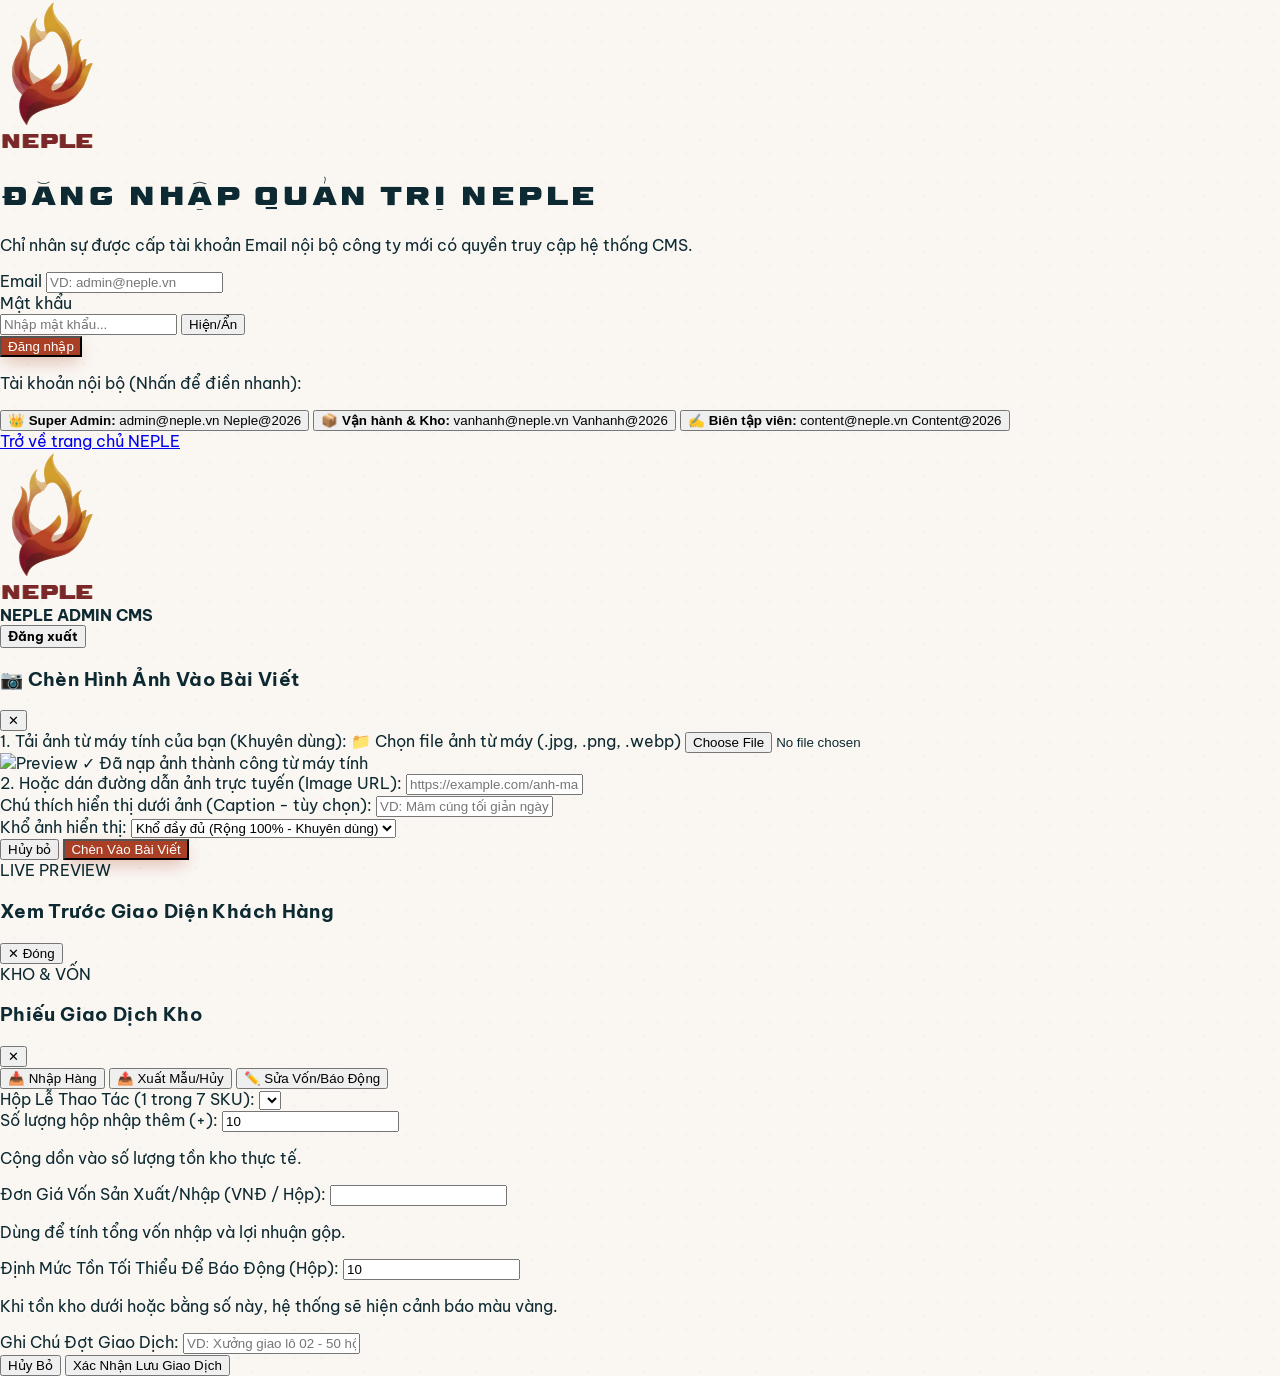
==== commit 2ef24145: "fix(admin): sua loi cu phap script va them nut dien nhanh tai khoan dang nhap" ====
--- a/admin.html
+++ b/admin.html
@@ -206,9 +206,28 @@
         </button>
       </form>
 
-      <div class="mt-5 text-center">
+      <!-- Gợi ý tài khoản nội bộ (Click để tự động điền) -->
+      <div class="mt-5 pt-4 border-t border-[#ae9984]/30">
+        <p class="text-[11px] font-bold text-[#0d2931]/70 mb-2 uppercase tracking-wider text-center">Tài khoản nội bộ (Nhấn để điền nhanh):</p>
+        <div class="space-y-1.5 text-xs">
+          <button type="button" onclick="AdminPortal.fillDemoAccount('admin@neple.vn', 'Neple@2026')" class="w-full px-3 py-2 rounded-xl bg-[#f4efe6] hover:bg-[#0d2931] hover:text-[#f0b45b] border border-[#ae9984]/40 text-left font-medium transition flex items-center justify-between">
+            <span>👑 <b>Super Admin:</b> admin@neple.vn</span>
+            <span class="text-[11px] opacity-75 font-mono">Neple@2026</span>
+          </button>
+          <button type="button" onclick="AdminPortal.fillDemoAccount('vanhanh@neple.vn', 'Vanhanh@2026')" class="w-full px-3 py-2 rounded-xl bg-[#f4efe6] hover:bg-[#0d2931] hover:text-[#f0b45b] border border-[#ae9984]/40 text-left font-medium transition flex items-center justify-between">
+            <span>📦 <b>Vận hành & Kho:</b> vanhanh@neple.vn</span>
+            <span class="text-[11px] opacity-75 font-mono">Vanhanh@2026</span>
+          </button>
+          <button type="button" onclick="AdminPortal.fillDemoAccount('content@neple.vn', 'Content@2026')" class="w-full px-3 py-2 rounded-xl bg-[#f4efe6] hover:bg-[#0d2931] hover:text-[#f0b45b] border border-[#ae9984]/40 text-left font-medium transition flex items-center justify-between">
+            <span>✍️ <b>Biên tập viên:</b> content@neple.vn</span>
+            <span class="text-[11px] opacity-75 font-mono">Content@2026</span>
+          </button>
+        </div>
+      </div>
+
+      <div class="mt-4 text-center">
         <a href="index.html" class="text-xs font-bold text-[#0d2931]/70 hover:text-[#a94025] underline">
-          Trở về
+          Trở về trang chủ NEPLE
         </a>
       </div>
     </div>
@@ -588,7 +607,6 @@
         localStorage.setItem(STAFF_STORAGE_KEY, JSON.stringify(this.state.staffList));
         localStorage.setItem(AUDIT_STORAGE_KEY, JSON.stringify(this.state.auditLogs));
         localStorage.setItem(NEPLE_STORAGE_KEYS.INVENTORY_LOGS || 'neple_inventory_logs_v1', JSON.stringify(this.state.inventoryLogs));
-      },
       },
 
       logAudit(actionText) {
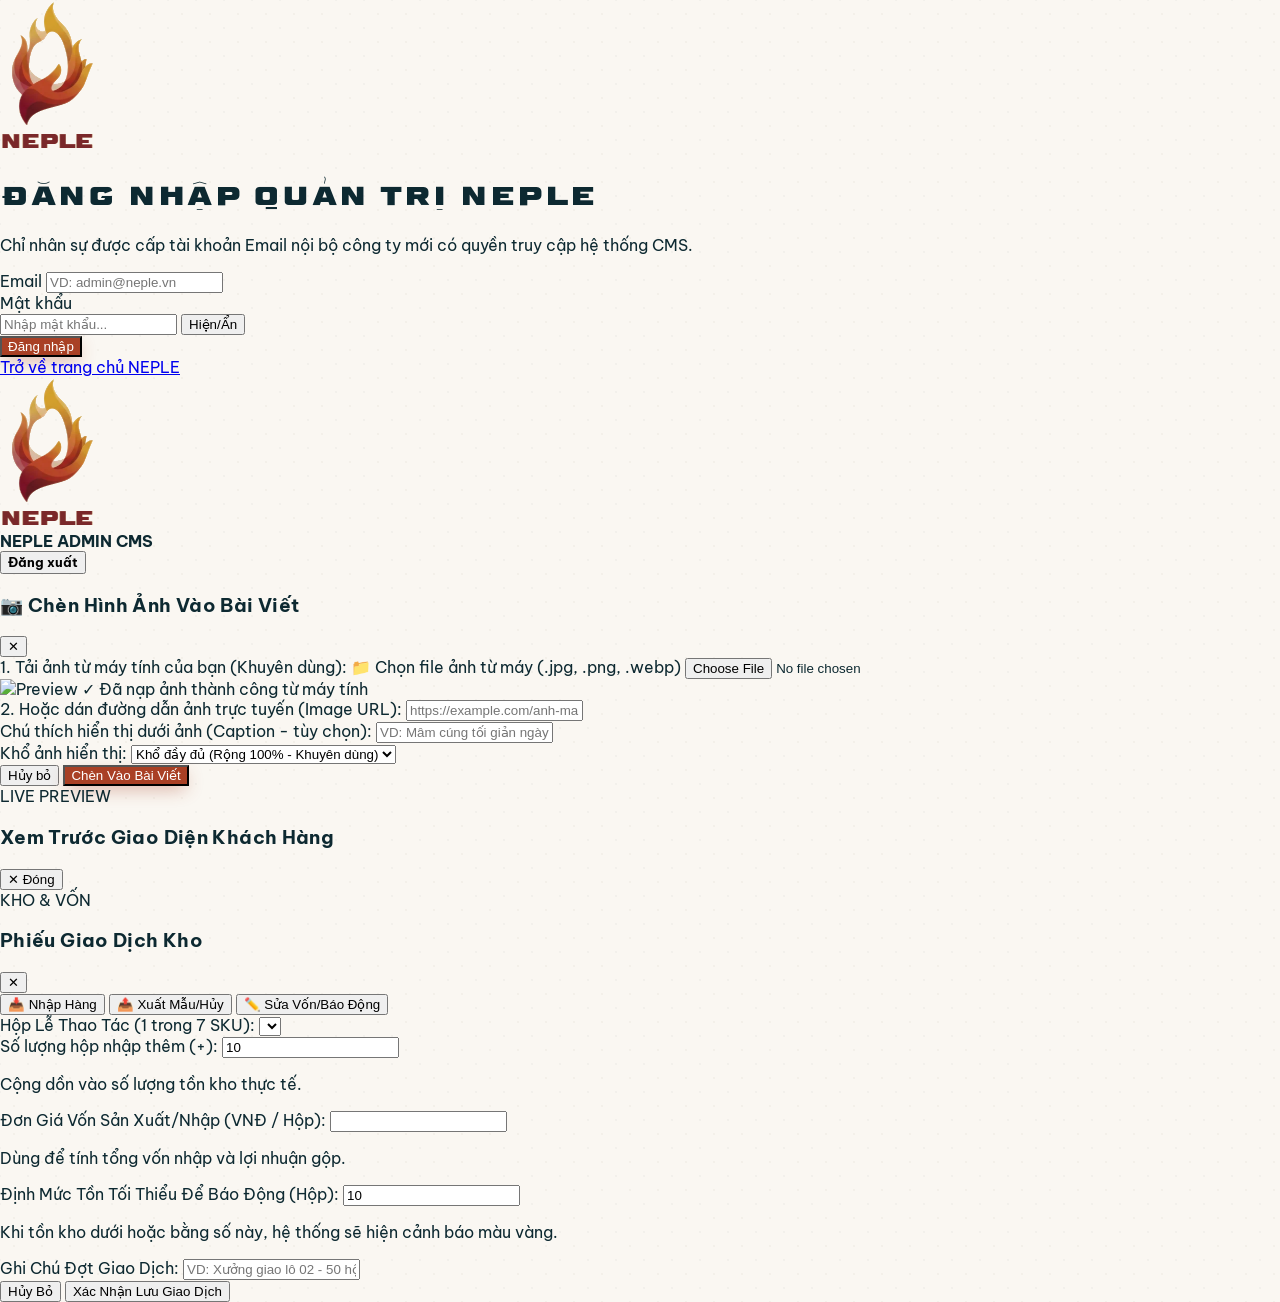
==== commit c381ec45: "refactor(admin): xoa phan goi y tai khoan noi bo khoi man hinh dang nhap" ====
--- a/admin.html
+++ b/admin.html
@@ -206,26 +206,7 @@
         </button>
       </form>
 
-      <!-- Gợi ý tài khoản nội bộ (Click để tự động điền) -->
-      <div class="mt-5 pt-4 border-t border-[#ae9984]/30">
-        <p class="text-[11px] font-bold text-[#0d2931]/70 mb-2 uppercase tracking-wider text-center">Tài khoản nội bộ (Nhấn để điền nhanh):</p>
-        <div class="space-y-1.5 text-xs">
-          <button type="button" onclick="AdminPortal.fillDemoAccount('admin@neple.vn', 'Neple@2026')" class="w-full px-3 py-2 rounded-xl bg-[#f4efe6] hover:bg-[#0d2931] hover:text-[#f0b45b] border border-[#ae9984]/40 text-left font-medium transition flex items-center justify-between">
-            <span>👑 <b>Super Admin:</b> admin@neple.vn</span>
-            <span class="text-[11px] opacity-75 font-mono">Neple@2026</span>
-          </button>
-          <button type="button" onclick="AdminPortal.fillDemoAccount('vanhanh@neple.vn', 'Vanhanh@2026')" class="w-full px-3 py-2 rounded-xl bg-[#f4efe6] hover:bg-[#0d2931] hover:text-[#f0b45b] border border-[#ae9984]/40 text-left font-medium transition flex items-center justify-between">
-            <span>📦 <b>Vận hành & Kho:</b> vanhanh@neple.vn</span>
-            <span class="text-[11px] opacity-75 font-mono">Vanhanh@2026</span>
-          </button>
-          <button type="button" onclick="AdminPortal.fillDemoAccount('content@neple.vn', 'Content@2026')" class="w-full px-3 py-2 rounded-xl bg-[#f4efe6] hover:bg-[#0d2931] hover:text-[#f0b45b] border border-[#ae9984]/40 text-left font-medium transition flex items-center justify-between">
-            <span>✍️ <b>Biên tập viên:</b> content@neple.vn</span>
-            <span class="text-[11px] opacity-75 font-mono">Content@2026</span>
-          </button>
-        </div>
-      </div>
-
-      <div class="mt-4 text-center">
+      <div class="mt-5 text-center">
         <a href="index.html" class="text-xs font-bold text-[#0d2931]/70 hover:text-[#a94025] underline">
           Trở về trang chủ NEPLE
         </a>
@@ -1005,8 +986,8 @@
                 <span class="text-xs text-[#72826f] font-bold uppercase tracking-wider block">3. Doanh Thu Xuất Bán</span>
                 <div class="text-xl sm:text-2xl font-extrabold text-[#0d2931] mt-1.5">${this.formatVND(totalRevenue)}</div>
                 <div class="text-[11px] text-[#0d2931]/70 mt-1 flex items-center justify-between">
-                  <span>Đã bán: <strong>${totalExportedBoxes} hộp</strong></span>
-                  <span class="text-emerald-700">${validOrders.length} đơn hợp lệ</span>
+                  <span>Đơn hàng thực thu: <strong class="text-emerald-700 font-bold">${validOrders.length} đơn</strong></span>
+                  <span class="text-[#72826f]">Đã loại trừ đơn hủy</span>
                 </div>
               </div>
 
